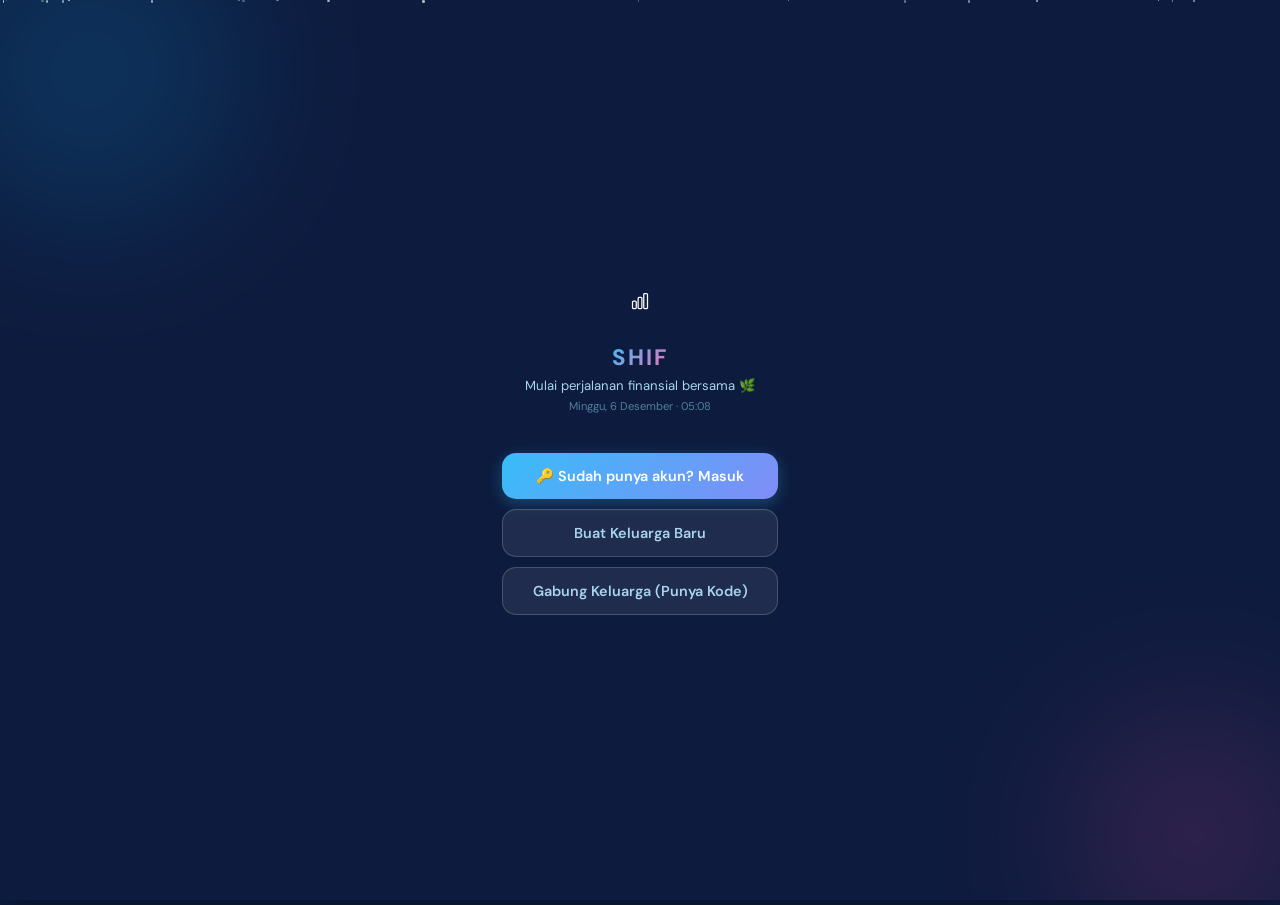
==== index.html @ 2ddfe243 "⚡ Update file via Deploy Tool [13/7 07:14]" ====
<!DOCTYPE html>
<html lang="id" data-theme="cosmic">
<head>
<meta charset="UTF-8">
<meta name="viewport" content="width=device-width, initial-scale=1.0, viewport-fit=cover, maximum-scale=1.0">
<meta name="mobile-web-app-capable" content="yes">
<meta name="apple-mobile-web-app-capable" content="yes">
<meta name="apple-mobile-web-app-status-bar-style" content="black-translucent">
<meta name="apple-mobile-web-app-title" content="SHIF">
<meta name="application-name" content="SHIF">
<title>SHIF</title>
<link rel="apple-touch-icon" href="./apple-touch-icon.png">
<link rel="icon" type="image/png" href="./apple-touch-icon.png">
<link rel="manifest" href="manifest.json">
<script>
  // Register Service Worker untuk offline support
  if ('serviceWorker' in navigator) {
    let swRefreshing = false;

    // Reload otomatis SEKALI saat SW baru ambil alih kontrol
    navigator.serviceWorker.addEventListener('controllerchange', () => {
      if (swRefreshing) return;
      swRefreshing = true;
      console.log('[SW] Controller berubah — reload halaman');
      window.location.reload();
    });

    window.addEventListener('load', () => {
      navigator.serviceWorker.register('./service-worker.js')
        .then(reg => {
          console.log('[SW] Registered:', reg.scope);

          // Cek update tiap kali app dibuka
          reg.update();

          // Cek update SW
          reg.addEventListener('updatefound', () => {
            const newSW = reg.installing;
            newSW.addEventListener('statechange', () => {
              if (newSW.state === 'installed' && navigator.serviceWorker.controller) {
                console.log('[SW] Update tersedia');
                newSW.postMessage({ type: 'SKIP_WAITING' });
              }
            });
          });
        })
        .catch(err => console.warn('[SW] Register gagal:', err));
    });
  }
</script>
<link href="https://fonts.googleapis.com/css2?family=Playfair+Display:wght@600;700&family=DM+Sans:wght@400;500;600;700;800&display=swap" rel="stylesheet">
<script src="https://cdn.jsdelivr.net/npm/chart.js@4.4.0/dist/chart.umd.min.js"></script>
<style>
/* ── NAVIGASI BULAN ── */
.bulan-nav {
  display: flex; align-items: center; gap: 8px;
  background: linear-gradient(135deg,rgba(56,189,248,0.08),rgba(244,114,182,0.06));
  border: 1px solid rgba(56,189,248,0.18);
  border-radius: 14px; padding: 10px 12px; margin-bottom: 14px;
}
.bulan-nav-btn {
  width: 34px; height: 34px; border-radius: 10px; flex-shrink: 0;
  background: rgba(56,189,248,0.1); border: 1px solid rgba(56,189,248,0.2);
  color: var(--ac); cursor: pointer; display: flex; align-items: center; justify-content: center;
  transition: all .15s;
}
.bulan-nav-btn:active { background: rgba(56,189,248,0.25); transform: scale(0.9); }
.bulan-nav-center { flex: 1; text-align: center; }
.bulan-nav-lbl { font-family: var(--ffd); font-size: 1rem; font-weight: 700; color: var(--tx); }
.bulan-nav-sub { font-size: 0.62rem; margin-top: 2px; }

/* ── INPUT MODAL — 2 KOLOM ── */
.inp-row-2 {
  display: grid; grid-template-columns: 1fr 1fr;
  gap: 10px; margin-bottom: 12px;
}
.inp-row-2 .inp-row { margin-bottom: 0; }

/* ── MODAL FOOTER 3 BTN ── */
.modal-ft-3 {
  display: flex; gap: 8px; padding: 12px 16px;
  border-top: 1px solid var(--bdr2);
  flex-shrink: 0; align-items: center;
  background: var(--bg2);
}
/* Scan btn — ukuran sejajar dengan Batal */
.btn-scan {
  height: 44px; padding: 0 12px; border-radius: 12px; flex-shrink: 0;
  background: rgba(167,139,250,0.12); border: 1px solid rgba(167,139,250,0.28);
  color: #a78bfa; font-size: 0.75rem; font-weight: 600; cursor: pointer;
  display: flex; align-items: center; gap: 5px; white-space: nowrap;
  transition: all .2s;
}
.btn-scan:active { background: rgba(167,139,250,0.22); transform: scale(0.97); }
.btn-scan:disabled { opacity: 0.45; cursor: not-allowed; }
/* Sejajarkan btn-cx dan btn-ok tingginya */
.modal-ft-3 .btn-cx,
.modal-ft-3 .btn-ok {
  height: 44px; display: flex; align-items: center; justify-content: center;
}

/* ── LABEL INPUT DENGAN IKON ── */
.inp-lbl {
  display: flex !important; align-items: center; gap: 5px;
  font-size: 0.68rem; font-weight: 700; color: var(--tx3);
  text-transform: uppercase; letter-spacing: 0.08em; margin-bottom: 6px;
}
.inp-lbl svg { flex-shrink: 0; opacity: 0.7; }

/* ── CUSTOM SELECT (csel) — pengganti <select> kategori/bank ── */
/* Elemen sudah punya class="inp csel-btn" di HTML, jadi background/warna/font/padding
   SENGAJA tidak di-override di sini — biar 100% ngikutin style .inp yang sama persis
   dipakai <select> Jenis & Metode. Cuma tambahin layout flex buat icon+label+chevron. */
.csel { position: relative; }
.csel-btn {
  width: 100%; display: flex; align-items: center; gap: 8px;
  text-align: left; cursor: pointer; font: inherit; color: inherit;
}
.csel-btn:active { opacity: 0.85; }
.csel-btn.disabled { opacity: 0.45; cursor: not-allowed; }
.csel-ico { display: inline-flex; width: 18px; height: 18px; flex-shrink: 0; color: var(--ac); }
.csel-ico svg { width: 100%; height: 100%; }
.csel-lbl { flex: 1; font: inherit; color: inherit; overflow: hidden; text-overflow: ellipsis; white-space: nowrap; }
.csel-chev { flex-shrink: 0; opacity: 0.5; }
.csel-dot { display: inline-block; width: 12px; height: 12px; border-radius: 50%; }

/* Backdrop di belakang popup, dim seluruh layar */
.csel-backdrop {
  display: none; position: fixed; inset: 0; z-index: 998;
  background: rgba(0,0,0,0.45); backdrop-filter: blur(2px);
}
.csel-backdrop.open { display: block; }

/* Panel sekarang jadi popup CENTER-OVERLAY (mirip native picker "Jenis") */
.csel-panel {
  display: none; position: fixed; left: 50%; top: 50%;
  transform: translate(-50%, -50%); z-index: 999;
  width: min(320px, 86vw); max-height: 60vh; overflow-y: auto;
  background: var(--bg2, #16213e);
  border: 1px solid var(--bdr2); border-radius: 16px; padding: 8px;
  box-shadow: 0 20px 50px rgba(0,0,0,0.45);
}
.csel-panel.open { display: block; }
.csel-opt {
  display: flex; align-items: center; justify-content: space-between; gap: 8px;
  padding: 11px 12px; border-radius: 10px;
  font-size: 0.9rem; color: var(--tx); cursor: pointer;
}
.csel-opt-left { display: flex; align-items: center; gap: 8px; min-width: 0; }
.csel-opt:active, .csel-opt.sel { background: rgba(56,189,248,0.12); }
.csel-opt-ico { display: inline-flex; width: 18px; height: 18px; flex-shrink: 0; color: var(--ac); }
.csel-opt-ico svg { width: 100%; height: 100%; }
.csel-opt-dot { display: inline-block; width: 12px; height: 12px; border-radius: 50%; flex-shrink: 0; }
.csel-opt-lbl { overflow: hidden; text-overflow: ellipsis; white-space: nowrap; }
.csel-opt-check { display: none; flex-shrink: 0; width: 18px; height: 18px; color: var(--ac); }
.csel-opt.sel .csel-opt-check { display: inline-flex; }
.csel-empty { padding: 12px; text-align: center; font-size: 0.78rem; color: var(--tx3); }

/* ── ICON PICKER (Settings > Kategori) ── */
#newKatIconPicker.open, #newKatIconPicker[style*="grid"] { display: grid !important; }
.kat-ico-opt:active { background: rgba(56,189,248,0.15) !important; }
</style>
<link rel="stylesheet" href="css/base.css">
<link rel="stylesheet" href="css/components.css">
<link rel="stylesheet" href="css/pin.css">
</head>
<body>
<div id="app">

<!-- BACKGROUND -->
<div id="cosmicBg"><div class="cb-grad"></div><div class="cb-blob1"></div><div class="cb-blob2"></div><div class="cb-blob3"></div><div id="particles"></div></div>
<div id="oceanBg"><div class="ocean-glow1"></div><div class="ocean-glow2"></div><div class="ocean-glow3"></div><div class="ocean-wave"></div><div class="ocean-wave2"></div><div id="oceanParticles"></div></div>

<!-- HEADER -->
<div class="hdr-safe">
<header class="hdr">
  <div class="hdr-left">
    <button class="hdr-menu-btn" onclick="openDrawer()"><span></span><span></span><span></span></button>
    <div class="brand-ico" id="brandIco" style="width:44px;height:44px;border-radius:13px;display:none"></div>
    <img class="brand-name-img" src="shif-wordmark-outlined.png" alt="SHIF" style="height:26px;width:auto;object-fit:contain">
  </div>
  <div class="hdr-right" style="display:flex;align-items:center;gap:6px">
    <div id="offlineBadge" style="display:none;font-size:0.55rem;font-weight:700;padding:2px 7px;border-radius:50px;background:rgba(251,191,36,0.2);color:#fbbf24;border:1px solid rgba(251,191,36,0.3)">● offline</div>
    
    <div class="hdr-clock">
      <div class="hdr-clock-time" id="hdrTime">--:--</div>
      <div class="hdr-clock-date" id="hdrDate">Memuat...</div>
    </div>
    <button class="hdr-pesan-btn" onclick="goPage('notif')" style="position:relative;background:none;border:none;padding:4px;cursor:pointer;display:flex;align-items:center;justify-content:center">
      <svg xmlns="http://www.w3.org/2000/svg" width="20" height="20" viewBox="0 0 24 24" fill="none" stroke="var(--tx2)" stroke-width="1.5" stroke-linecap="round" stroke-linejoin="round"><path d="M8.625 12a.375.375 0 1 1-.75 0 .375.375 0 0 1 .75 0Zm0 0H8.25m4.125 0a.375.375 0 1 1-.75 0 .375.375 0 0 1 .75 0Zm0 0H12m4.125 0a.375.375 0 1 1-.75 0 .375.375 0 0 1 .75 0Zm0 0h-.375M21 12c0 4.556-4.03 8.25-9 8.25a9.764 9.764 0 0 1-2.555-.337A5.972 5.972 0 0 1 5.41 20.97a5.969 5.969 0 0 1-.474-.065 4.48 4.48 0 0 0 .978-2.025c.09-.457-.133-.901-.467-1.226C3.93 16.178 3 14.189 3 12c0-4.556 4.03-8.25 9-8.25s9 3.694 9 8.25Z"/></svg>
      <span id="pesanBadge" style="display:none;position:absolute;top:2px;right:2px;width:8px;height:8px;border-radius:50%;background:var(--ac);border:1.5px solid var(--bg,#0a0e1a)"></span>
    </button>
  </div>
</header>
</div>

<!-- DRAWER -->
<div class="drawer-overlay" id="drawerOverlay" onclick="closeDrawer()"></div>
<div class="drawer" id="drawer">
  <div class="drawer-header">
    <img class="drawer-title-img" src="shif-wordmark-outlined.png" alt="SHIF" style="height:20px;width:auto;object-fit:contain">
    <button class="drawer-close" onclick="closeDrawer()">
      <svg xmlns="http://www.w3.org/2000/svg" width="14" height="14" viewBox="0 0 24 24" fill="none" stroke="var(--tx3)" stroke-width="1.5" stroke-linecap="round" stroke-linejoin="round"><path d="M6 18 18 6M6 6l12 12"/></svg>
    </button>
  </div>
  <div class="drawer-profile">
    <div class="drawer-avatar" id="drawerAvatar"></div>
    <div>
      <div class="drawer-username" id="drawerUsername">SHIF</div>
      <div class="drawer-subtitle" id="drawerSub">Sisa — hari</div>
    </div>
  </div>
  <!-- Household members mini -->
  <div class="drawer-members" id="drawerMembers"></div>
  <div class="drawer-period">
    <div class="drawer-period-lbl">
      <svg xmlns="http://www.w3.org/2000/svg" width="11" height="11" viewBox="0 0 24 24" fill="none" stroke="currentColor" stroke-width="1.5" stroke-linecap="round" stroke-linejoin="round" style="vertical-align:-1px;margin-right:3px"><path d="M6.75 3v2.25M17.25 3v2.25M3 18.75V7.5a2.25 2.25 0 0 1 2.25-2.25h13.5A2.25 2.25 0 0 1 21 7.5v11.25m-18 0A2.25 2.25 0 0 0 5.25 21h13.5A2.25 2.25 0 0 0 21 18.75m-18 0v-7.5A2.25 2.25 0 0 1 5.25 9h13.5A2.25 2.25 0 0 1 21 11.25v7.5"/></svg>
      Periode Aktif
    </div>
    <div class="drawer-period-val" id="drawerPeriodVal">Memuat...</div>
  </div>
  <div class="drawer-nav">
    <div class="drawer-section-lbl">Analisis</div>
    <div class="drawer-item" id="di-dompet" onclick="goPage('dompet');closeDrawer()">
      <div class="drawer-item-ico"><svg xmlns="http://www.w3.org/2000/svg" width="18" height="18" viewBox="0 0 24 24" fill="none" stroke="currentColor" stroke-width="1.5" stroke-linecap="round" stroke-linejoin="round"><path d="M21 12a2.25 2.25 0 0 0-2.25-2.25H15a3 3 0 1 1-6 0H5.25A2.25 2.25 0 0 0 3 12m18 0v6a2.25 2.25 0 0 1-2.25 2.25H5.25A2.25 2.25 0 0 1 3 18v-6m18 0V9M3 12V9m18 0a2.25 2.25 0 0 0-2.25-2.25H5.25A2.25 2.25 0 0 0 3 9m18 0V6a2.25 2.25 0 0 0-2.25-2.25H5.25A2.25 2.25 0 0 0 3 6v3"/></svg></div>
      <div class="drawer-item-info"><div class="drawer-item-name">Dompet</div><div class="drawer-item-sub">Kartu & saldo rekening</div></div>
    </div>
    <div class="drawer-item" id="di-rekap" onclick="goPage('rekap');closeDrawer()">
      <div class="drawer-item-ico"><svg xmlns="http://www.w3.org/2000/svg" width="18" height="18" viewBox="0 0 24 24" fill="none" stroke="currentColor" stroke-width="1.5" stroke-linecap="round" stroke-linejoin="round"><path d="M2.25 18 9 11.25l4.306 4.306a11.95 11.95 0 0 1 5.814-5.518l2.74-1.22m0 0-5.94-2.281m5.94 2.28-2.28 5.941"/></svg></div>
      <div class="drawer-item-info"><div class="drawer-item-name">Rekap Total</div><div class="drawer-item-sub">Ringkasan tahunan</div></div>
    </div>
    <div class="drawer-item" id="di-metode" onclick="goPage('metode');closeDrawer()">
      <div class="drawer-item-ico"><svg xmlns="http://www.w3.org/2000/svg" width="18" height="18" viewBox="0 0 24 24" fill="none" stroke="currentColor" stroke-width="1.5" stroke-linecap="round" stroke-linejoin="round"><path d="M2.25 8.25h19.5M2.25 9h19.5m-16.5 5.25h6m-6 2.25h3m-3.75 3h15a2.25 2.25 0 0 0 2.25-2.25V6.75A2.25 2.25 0 0 0 19.5 4.5h-15a2.25 2.25 0 0 0-2.25 2.25v10.5A2.25 2.25 0 0 0 4.5 19.5Z"/></svg></div>
      <div class="drawer-item-info"><div class="drawer-item-name">Metode Bayar</div><div class="drawer-item-sub">Analisis pembayaran</div></div>
    </div>
    <div class="drawer-item" id="di-kalender" onclick="goPage('kalender');closeDrawer()">
      <div class="drawer-item-ico"><svg xmlns="http://www.w3.org/2000/svg" width="18" height="18" viewBox="0 0 24 24" fill="none" stroke="currentColor" stroke-width="1.5" stroke-linecap="round" stroke-linejoin="round"><path d="M6.75 3v2.25M17.25 3v2.25M3 18.75V7.5a2.25 2.25 0 0 1 2.25-2.25h13.5A2.25 2.25 0 0 1 21 7.5v11.25m-18 0A2.25 2.25 0 0 0 5.25 21h13.5A2.25 2.25 0 0 0 21 18.75m-18 0v-7.5A2.25 2.25 0 0 1 5.25 9h13.5A2.25 2.25 0 0 1 21 11.25v7.5"/></svg></div>
      <div class="drawer-item-info"><div class="drawer-item-name">Kalender</div><div class="drawer-item-sub">Pengeluaran harian</div></div>
    </div>
    <div class="drawer-item" id="di-notif" onclick="goPage('notif');closeDrawer()">
      <div class="drawer-item-ico"><svg xmlns="http://www.w3.org/2000/svg" width="18" height="18" viewBox="0 0 24 24" fill="none" stroke="currentColor" stroke-width="1.5" stroke-linecap="round" stroke-linejoin="round"><path d="M14.857 17.082a23.848 23.848 0 0 0 5.454-1.31A8.967 8.967 0 0 1 18 9.75V9A6 6 0 0 0 6 9v.75a8.967 8.967 0 0 1-2.312 6.022c1.733.64 3.56 1.085 5.455 1.31m5.714 0a24.255 24.255 0 0 1-5.714 0m5.714 0a3 3 0 1 1-5.714 0"/></svg></div>
      <div class="drawer-item-info"><div class="drawer-item-name">Notifikasi</div><div class="drawer-item-sub">Alert & peringatan</div></div>
      <span class="drawer-badge" id="notifBadge" style="display:none">!</span>
    </div>

    <!-- Tema & Ganti Pengguna — di dalam drawer-nav, sticky di bawah scroll -->
    <div style="padding:10px 14px;display:flex;flex-direction:column;gap:6px;border-top:1px solid var(--bdr);margin-top:6px;position:sticky;bottom:0;background:var(--bg2)">
      <div class="drawer-theme-row">
        <span class="drawer-theme-lbl" id="drawerThemeLbl">
          <svg xmlns="http://www.w3.org/2000/svg" width="14" height="14" viewBox="0 0 24 24" fill="none" stroke="currentColor" stroke-width="1.5" stroke-linecap="round" stroke-linejoin="round" style="vertical-align:-2px;margin-right:4px"><path d="M4.098 19.902a3.75 3.75 0 0 0 5.304 0l6.401-6.402M6.75 21A3.75 3.75 0 0 1 3 17.25V4.125C3 3.504 3.504 3 4.125 3h5.25c.621 0 1.125.504 1.125 1.125v4.072M6.75 21a3.75 3.75 0 0 0 3.75-3.75V8.197M6.75 21h13.125c.621 0 1.125-.504 1.125-1.125v-5.25c0-.621-.504-1.125-1.125-1.125h-4.072M10.5 8.197l2.88-2.88c.438-.439 1.15-.439 1.59 0l3.712 3.713c.44.44.44 1.152 0 1.59l-2.879 2.88M6.75 17.25h.008v.008H6.75v-.008Z"/></svg>
          Tema: Cosmic
        </span>
        <button class="sett-toggle" id="drawerThemeToggle" onclick="toggleTheme()"></button>
      </div>
      <div class="drawer-invite-row" id="drawerInviteRow" style="display:none">
        <span class="drawer-invite-lbl">Kode undangan:</span>
        <span class="drawer-invite-code" id="drawerInviteCode">——</span>
      </div>
      <button class="drawer-logout-btn" onclick="pinLogout()" style="width:100%">
        <svg xmlns="http://www.w3.org/2000/svg" width="14" height="14" viewBox="0 0 24 24" fill="none" stroke="currentColor" stroke-width="1.5" stroke-linecap="round" stroke-linejoin="round" style="vertical-align:-2px;margin-right:4px"><path d="M15.75 9V5.25A2.25 2.25 0 0 0 13.5 3h-6a2.25 2.25 0 0 0-2.25 2.25v13.5A2.25 2.25 0 0 0 7.5 21h6a2.25 2.25 0 0 0 2.25-2.25V15M12 9l-3 3m0 0 3 3m-3-3h12.75"/></svg>
        Ganti Pengguna
      </button>
    </div>
  </div>
</div>

<main class="main">

<!-- DASHBOARD -->
<div id="pg-dashboard" class="page on">
  <div style="display:flex;align-items:center;justify-content:space-between;margin-bottom:10px;gap:6px">
    <div><div class="pg-title">Dashboard</div><div class="pg-sub">Keuangan Bersama</div></div>
    <div style="display:flex;align-items:center;gap:8px">
      <div id="dashPeriodLabel" style="font-family:var(--ffd);font-size:1rem;font-weight:700;color:#fff"></div>
      <button class="refresh-btn" onclick="doRefresh()"><svg xmlns="http://www.w3.org/2000/svg" width="16" height="16" viewBox="0 0 24 24" fill="none" stroke="var(--tx2)" stroke-width="1.5" stroke-linecap="round" stroke-linejoin="round"><path d="M16.023 9.348h4.992v-.001M2.985 19.644v-4.992m0 0h4.992m-4.993 0 3.181 3.183a8.25 8.25 0 0 0 13.803-3.7M4.031 9.865a8.25 8.25 0 0 1 13.803-3.7l3.181 3.182m0-4.991v4.99"/></svg></button>
    </div>
  </div>
  <!-- Navigasi Bulan -->
  <div class="bulan-nav">
    <button class="bulan-nav-btn" id="dashPrevBulan" onclick="prevBulan();setTimeout(refreshChartsOnly,800)">
      <svg xmlns="http://www.w3.org/2000/svg" width="16" height="16" viewBox="0 0 24 24" fill="none" stroke="currentColor" stroke-width="2" stroke-linecap="round" stroke-linejoin="round"><path d="m15 18-6-6 6-6"/></svg>
    </button>
    <div class="bulan-nav-center">
      <div class="bulan-nav-lbl" id="dashBulanLabel">Juni 2026</div>
      <div class="bulan-nav-sub">
        <span id="dashPeriodDays" style="color:var(--ac);font-weight:700">—</span>
        <span style="color:var(--tx3)"> · </span>
        <span id="periodeModeLabel" style="color:var(--tx3)">Otomatis</span>
      </div>
    </div>
    <button class="bulan-nav-btn" id="dashNextBulan" onclick="nextBulan();setTimeout(refreshChartsOnly,800)">
      <svg xmlns="http://www.w3.org/2000/svg" width="16" height="16" viewBox="0 0 24 24" fill="none" stroke="currentColor" stroke-width="2" stroke-linecap="round" stroke-linejoin="round"><path d="m9 18 6-6-6-6"/></svg>
    </button>
  </div>
  <div class="hero-kas tap-card" onclick="openKasDetail()" style="cursor:pointer">
    <div class="hk-lbl">Arus Kas — <span id="hk-periode-lbl">Memuat...</span></div>
    <div class="hk-val" id="d-kas">—</div>
    <div class="hk-period"><span class="hk-period-dot"></span><span id="hk-period-text">—</span></div>
    <div class="hk-pills">
      <div class="hk-pill g"><span id="d-masuk">—</span></div>
      <div class="hk-pill r"><span id="d-keluar">—</span></div>
    </div>
  </div>
  <!-- Stat cards -->
  <div class="stat-row3 stat-row4">
    <div class="stat3 tap-card" onclick="openAvgDetail()">
      <div class="stat3-glow" style="background:radial-gradient(circle,rgba(168,85,247,0.4),transparent)"></div>
      <div class="stat3-ico"><svg xmlns="http://www.w3.org/2000/svg" width="22" height="22" viewBox="0 0 24 24" fill="none" stroke="#c084fc" stroke-width="1.5" stroke-linecap="round" stroke-linejoin="round"><path d="M3 13.125C3 12.504 3.504 12 4.125 12h2.25c.621 0 1.125.504 1.125 1.125v6.75C7.5 20.496 6.996 21 6.375 21h-2.25A1.125 1.125 0 0 1 3 19.875v-6.75ZM9.75 8.625c0-.621.504-1.125 1.125-1.125h2.25c.621 0 1.125.504 1.125 1.125v11.25c0 .621-.504 1.125-1.125 1.125h-2.25a1.125 1.125 0 0 1-1.125-1.125V8.625ZM16.5 4.125c0-.621.504-1.125 1.125-1.125h2.25C20.496 3 21 3.504 21 4.125v15.75c0 .621-.504 1.125-1.125 1.125h-2.25a1.125 1.125 0 0 1-1.125-1.125V4.125Z"/></svg></div>
      <div class="stat3-val" id="d-avg" style="color:#c084fc">—</div><div class="stat3-lbl">Rata²/Hari</div>
    </div>
    <div class="stat3">
      <div class="stat3-glow" style="background:radial-gradient(circle,rgba(96,165,250,0.4),transparent)"></div>
      <div class="stat3-ico"><svg xmlns="http://www.w3.org/2000/svg" width="22" height="22" viewBox="0 0 24 24" fill="none" stroke="#60a5fa" stroke-width="1.5" stroke-linecap="round" stroke-linejoin="round"><path d="M6.75 3v2.25M17.25 3v2.25M3 18.75V7.5a2.25 2.25 0 0 1 2.25-2.25h13.5A2.25 2.25 0 0 1 21 7.5v11.25m-18 0A2.25 2.25 0 0 0 5.25 21h13.5A2.25 2.25 0 0 0 21 18.75m-18 0v-7.5A2.25 2.25 0 0 1 5.25 9h13.5A2.25 2.25 0 0 1 21 11.25v7.5"/></svg></div>
      <div class="stat3-val" id="d-active-days" style="color:#60a5fa">—</div><div class="stat3-lbl">Hari Aktif</div>
    </div>
    <div class="stat3">
      <div class="stat3-glow" style="background:radial-gradient(circle,rgba(52,211,153,0.4),transparent)"></div>
      <div class="stat3-ico"><svg xmlns="http://www.w3.org/2000/svg" width="22" height="22" viewBox="0 0 24 24" fill="none" stroke="#34d399" stroke-width="1.5" stroke-linecap="round" stroke-linejoin="round"><path d="M6.75 3v2.25M17.25 3v2.25M3 18.75V7.5a2.25 2.25 0 0 1 2.25-2.25h13.5A2.25 2.25 0 0 1 21 7.5v11.25m-18 0A2.25 2.25 0 0 0 5.25 21h13.5A2.25 2.25 0 0 0 21 18.75m-18 0v-7.5A2.25 2.25 0 0 1 5.25 9h13.5A2.25 2.25 0 0 1 21 11.25v7.5"/></svg></div>
      <div class="stat3-val" id="d-total-days-val" style="color:#34d399">—</div><div class="stat3-lbl">Total Hari</div>
    </div>
    <div class="stat3 tap-card" onclick="openAvgDetail()">
      <div class="stat3-glow" style="background:radial-gradient(circle,rgba(251,191,36,0.4),transparent)"></div>
      <div class="stat3-ico"><svg xmlns="http://www.w3.org/2000/svg" width="22" height="22" viewBox="0 0 24 24" fill="none" stroke="#fbbf24" stroke-width="1.5" stroke-linecap="round" stroke-linejoin="round"><path d="M12 6v6h4.5m4.5 0a9 9 0 1 1-18 0 9 9 0 0 1 18 0Z"/></svg></div>
      <div class="stat3-val" id="d-avg-budget" style="color:#fbbf24">—</div><div class="stat3-lbl">Rata² Budget</div>
    </div>
  </div>
  <!-- Komposisi & Pengeluaran Harian (swipe carousel) -->
  <div class="chart-carousel-hd">
    <span id="chartCarouselLbl">Komposisi Pengeluaran</span>
    <div class="chart-carousel-dots" id="chartCarouselDots">
      <span class="ccd on" data-i="0"></span><span class="ccd" data-i="1"></span><span class="ccd" data-i="2"></span><span class="ccd" data-i="3"></span>
    </div>
  </div>
  <div class="chart-carousel" id="chartCarousel">
    <div class="chart-slide">
      <div class="chart-card" id="chartKatWrap"><canvas id="chartKat" height="200"></canvas></div>
      <div id="chartLegend" class="chart-legend"></div>
    </div>
    <div class="chart-slide">
      <div class="chart-card" id="chartHarianWrap"><canvas id="chartHarian" height="140"></canvas></div>
    </div>
    <div class="chart-slide">
      <div class="chart-card" id="chartTrenWrap"><canvas id="chartTren" height="200"></canvas></div>
    </div>
    <div class="chart-slide">
      <div class="chart-card" id="chartUserWrap"><canvas id="chartUser" height="140"></canvas></div>
    </div>
  </div>
  <!-- Budget Monitor -->
  <div id="budgetList" style="display:none"></div>
  <div class="sec-lbl" id="bmonSecLbl" style="display:none">Budget Monitor</div>
  <div id="budgetMonitor" style="display:none"></div>
</div>

<!-- DATA -->
<div id="pg-data" class="page">
  <div class="pg-hd">
    <div><div class="pg-title">Transaksi</div><div class="pg-sub">Riwayat keuangan bersama</div></div>
    <div style="display:flex;gap:6px;align-items:center">
      <button onclick="openExportModal()" style="height:34px;padding:0 12px;border-radius:10px;background:rgba(56,189,248,0.12);border:1px solid rgba(56,189,248,0.25);color:var(--ac);font-size:0.72rem;font-weight:700;cursor:pointer;display:flex;align-items:center;gap:5px;font-family:var(--ffb)">
        <svg xmlns="http://www.w3.org/2000/svg" width="13" height="13" viewBox="0 0 24 24" fill="none" stroke="currentColor" stroke-width="2" stroke-linecap="round" stroke-linejoin="round"><path d="M3 16.5v2.25A2.25 2.25 0 005.25 21h13.5A2.25 2.25 0 0021 18.75V16.5M16.5 12 12 16.5m0 0L7.5 12m4.5 4.5V3"/></svg>
        Export
      </button>
      <button class="refresh-btn" onclick="loadData()"><svg xmlns="http://www.w3.org/2000/svg" width="16" height="16" viewBox="0 0 24 24" fill="none" stroke="var(--tx2)" stroke-width="1.5" stroke-linecap="round" stroke-linejoin="round"><path d="M16.023 9.348h4.992v-.001M2.985 19.644v-4.992m0 0h4.992m-4.993 0 3.181 3.183a8.25 8.25 0 0 0 13.803-3.7M4.031 9.865a8.25 8.25 0 0 1 13.803-3.7l3.181 3.182m0-4.991v4.99"/></svg></button>
    </div>
  </div>
  <!-- Filter siapa -->
  <div class="filter-who" id="filterWho">
    <button class="fw-btn on" data-who="all" onclick="filterByWho('all')">Semua</button>
    <button class="fw-btn" data-who="" id="fw-btn-1" onclick="filterByWho(this.dataset.who)">—</button>
    <button class="fw-btn" data-who="" id="fw-btn-2" onclick="filterByWho(this.dataset.who)">—</button>
  </div>
  <div id="dataFilter" style="margin-bottom:10px">
    <select id="filterBulan" class="sel-sm" onchange="loadData()">
      <option value="">Semua Bulan</option>
    </select>
    <select id="filterJenis" class="sel-sm" onchange="loadData()">
      <option value="">Semua Jenis</option>
      <option value="Pemasukan">Pemasukan</option>
      <option value="Pengeluaran">Pengeluaran</option>
    </select>
  </div>
  <!-- Search filter -->
  <div style="margin-bottom:10px;position:relative">
    <svg xmlns="http://www.w3.org/2000/svg" width="15" height="15" viewBox="0 0 24 24" fill="none" stroke="var(--ac)" stroke-width="2" stroke-linecap="round" stroke-linejoin="round" style="position:absolute;left:12px;top:50%;transform:translateY(-50%);pointer-events:none;opacity:0.75"><path d="m21 21-6-6m2-5a7 7 0 1 1-14 0 7 7 0 0 1 14 0Z"/></svg>
    <input type="text" id="dataSearch" class="inp" placeholder="Cari kategori, keterangan, nominal..." style="padding-left:36px;font-size:0.84rem;font-weight:500" oninput="renderFilteredData()">
  </div>
  <div id="dataList"></div>
</div>

<!-- DOMPET -->
<div id="pg-dompet" class="page">
  <div class="pg-hd">
    <div><div class="pg-title">Dompet</div><div class="pg-sub">Kartu & rekening bersama</div></div>
    <button class="refresh-btn" onclick="loadDompet()"><svg xmlns="http://www.w3.org/2000/svg" width="16" height="16" viewBox="0 0 24 24" fill="none" stroke="var(--tx2)" stroke-width="1.5" stroke-linecap="round" stroke-linejoin="round"><path d="M16.023 9.348h4.992v-.001M2.985 19.644v-4.992m0 0h4.992m-4.993 0 3.181 3.183a8.25 8.25 0 0 0 13.803-3.7M4.031 9.865a8.25 8.25 0 0 1 13.803-3.7l3.181 3.182m0-4.991v4.99"/></svg></button>
  </div>
  <div id="dompetContent"><div class="ldrow"><div class="spin"></div>Memuat...</div></div>
</div>

<!-- REKAP -->
<div id="pg-rekap" class="page">
  <div class="pg-hd">
    <div><div class="pg-title">Rekap Total</div><div class="pg-sub">Ringkasan tahunan</div></div>
    <button class="refresh-btn" onclick="loadRekap()"><svg xmlns="http://www.w3.org/2000/svg" width="16" height="16" viewBox="0 0 24 24" fill="none" stroke="var(--tx2)" stroke-width="1.5" stroke-linecap="round" stroke-linejoin="round"><path d="M16.023 9.348h4.992v-.001M2.985 19.644v-4.992m0 0h4.992m-4.993 0 3.181 3.183a8.25 8.25 0 0 0 13.803-3.7M4.031 9.865a8.25 8.25 0 0 1 13.803-3.7l3.181 3.182m0-4.991v4.99"/></svg></button>
  </div>
  <div id="rekapContent"><div class="ldrow"><div class="spin"></div>Memuat...</div></div>
</div>

<!-- METODE -->
<div id="pg-metode" class="page">
  <div class="pg-hd">
    <div><div class="pg-title">Metode Bayar</div><div class="pg-sub">Analisis pembayaran</div></div>
    <button class="refresh-btn" onclick="loadMetode()"><svg xmlns="http://www.w3.org/2000/svg" width="16" height="16" viewBox="0 0 24 24" fill="none" stroke="var(--tx2)" stroke-width="1.5" stroke-linecap="round" stroke-linejoin="round"><path d="M16.023 9.348h4.992v-.001M2.985 19.644v-4.992m0 0h4.992m-4.993 0 3.181 3.183a8.25 8.25 0 0 0 13.803-3.7M4.031 9.865a8.25 8.25 0 0 1 13.803-3.7l3.181 3.182m0-4.991v4.99"/></svg></button>
  </div>
  <div id="metodeContent"><div class="ldrow"><div class="spin"></div>Memuat...</div></div>
</div>

<!-- KALENDER -->
<div id="pg-kalender" class="page">
  <div class="pg-hd">
    <div><div class="pg-title">Kalender</div><div class="pg-sub">Pengeluaran harian</div></div>
    <button class="refresh-btn" onclick="renderKalender()"><svg xmlns="http://www.w3.org/2000/svg" width="16" height="16" viewBox="0 0 24 24" fill="none" stroke="var(--tx2)" stroke-width="1.5" stroke-linecap="round" stroke-linejoin="round"><path d="M16.023 9.348h4.992v-.001M2.985 19.644v-4.992m0 0h4.992m-4.993 0 3.181 3.183a8.25 8.25 0 0 0 13.803-3.7M4.031 9.865a8.25 8.25 0 0 1 13.803-3.7l3.181 3.182m0-4.991v4.99"/></svg></button>
  </div>
  <div class="kal-nav">
    <button class="kal-nav-btn" onclick="changeKalMonth(-1)">‹</button>
    <div class="kal-nav-lbl" id="kalNavLbl">—</div>
    <button class="kal-nav-btn" onclick="changeKalMonth(1)">›</button>
  </div>
  <div id="kalGrid"></div>
  <div class="sec-lbl" style="margin-top:16px">Sisa Hari Periode</div>
  <div class="sisa-row">
    <div class="sisa-card"><div class="sisa-val" id="sisaTotal">—</div><div class="sisa-lbl">Total</div></div>
    <div class="sisa-card"><div class="sisa-val" id="sisaWeekday">—</div><div class="sisa-lbl">Weekday</div></div>
    <div class="sisa-card"><div class="sisa-val" id="sisaWeekend">—</div><div class="sisa-lbl">Weekend</div></div>
  </div>
  <div class="sec-lbl">Pengeluaran Harian</div>
  <div class="chart-card"><canvas id="chartKal" height="160"></canvas></div>
</div>

<!-- NOTIF -->
<div id="pg-notif" class="page">
  <div class="pg-hd"><div><div class="pg-title">Notifikasi</div><div class="pg-sub">Alert & Peringatan</div></div><div style="display:flex;gap:6px"><button class="refresh-btn" onclick="openTambahPesan()"><svg xmlns="http://www.w3.org/2000/svg" width="16" height="16" viewBox="0 0 24 24" fill="none" stroke="var(--tx2)" stroke-width="1.5" stroke-linecap="round" stroke-linejoin="round"><path d="M12 4.5v15m7.5-7.5h-15"/></svg></button><button class="refresh-btn" onclick="refreshNotifPage(this)"><svg xmlns="http://www.w3.org/2000/svg" width="16" height="16" viewBox="0 0 24 24" fill="none" stroke="var(--tx2)" stroke-width="1.5" stroke-linecap="round" stroke-linejoin="round"><path d="M16.023 9.348h4.992v-.001M2.985 19.644v-4.992m0 0h4.992m-4.993 0 3.181 3.183a8.25 8.25 0 0 0 13.803-3.7M4.031 9.865a8.25 8.25 0 0 1 13.803-3.7l3.181 3.182m0-4.991v4.99"/></svg></button></div></div>
  <div id="notifList"><div class="ldrow"><div class="spin"></div>Memuat...</div></div>
</div>

<!-- PENGATURAN -->
<div id="pg-settings" class="page">
  <div class="pg-hd"><div><div class="pg-title">Pengaturan</div><div class="pg-sub">Konfigurasi App</div></div></div>
  <div class="sec-lbl">Profil</div>
  <div class="sett-group">
    <div class="sett-profile" style="position:relative">
      <div id="settUserLogin" style="position:absolute;top:14px;right:14px"></div>
      <div class="sett-avatar" id="settAvatar" style="width:64px;height:64px;border-radius:50%;margin:0 auto 8px;overflow:hidden;display:flex;align-items:center;justify-content:center;border:3px solid var(--bdr2);box-sizing:border-box"></div>
      <div class="sett-username" id="settUsername">SHIF</div>
    </div>
    <!-- Household info -->
    <div class="sett-item" onclick="showHouseholdInfo()">
      <div class="sett-ico" style="background:rgba(56,189,248,0.2)"><svg xmlns="http://www.w3.org/2000/svg" width="18" height="18" viewBox="0 0 24 24" fill="none" stroke="#38bdf8" stroke-width="1.5" stroke-linecap="round" stroke-linejoin="round"><path d="M15 19.128a9.38 9.38 0 0 0 2.625.372 9.337 9.337 0 0 0 4.121-.952 4.125 4.125 0 0 0-7.533-2.493M15 19.128v-.003c0-1.113-.285-2.16-.786-3.07M15 19.128v.106A12.318 12.318 0 0 1 8.624 21c-2.331 0-4.512-.645-6.374-1.766l-.001-.109a6.375 6.375 0 0 1 11.964-3.07M12 6.375a3.375 3.375 0 1 1-6.75 0 3.375 3.375 0 0 1 6.75 0Zm8.25 2.25a2.625 2.625 0 1 1-5.25 0 2.625 2.625 0 0 1 5.25 0Z"/></svg></div>
      <div class="sett-info"><div class="sett-lbl">Info Keluarga</div><div class="sett-sub">Anggota & kode undangan</div></div>
      <div class="sett-arr">›</div>
    </div>
  </div>
  <div class="sec-lbl">Target & Anggaran</div>
  <div class="sett-group">
    <div class="sett-item" onclick="openSettModal('anggaran')"><div class="sett-ico" style="background:rgba(251,191,36,0.2)"><svg xmlns="http://www.w3.org/2000/svg" width="18" height="18" viewBox="0 0 24 24" fill="none" stroke="#fbbf24" stroke-width="1.5" stroke-linecap="round" stroke-linejoin="round"><path d="M21 12a2.25 2.25 0 0 0-2.25-2.25H15a3 3 0 1 1-6 0H5.25A2.25 2.25 0 0 0 3 12m18 0v6a2.25 2.25 0 0 1-2.25 2.25H5.25A2.25 2.25 0 0 1 3 18v-6m18 0V9M3 12V9m18-3a2.25 2.25 0 0 0-2.25-2.25H5.25A2.25 2.25 0 0 0 3 6m18 0v3M3 6v3"/></svg></div><div class="sett-info"><div class="sett-lbl">Anggaran per Kategori</div><div class="sett-sub">Atur batas pengeluaran bulanan</div></div><div class="sett-arr">›</div></div>
    <div class="sett-item" onclick="openSettModal('kategori')"><div class="sett-ico" style="background:rgba(96,165,250,0.2)"><svg xmlns="http://www.w3.org/2000/svg" width="18" height="18" viewBox="0 0 24 24" fill="none" stroke="#60a5fa" stroke-width="1.5" stroke-linecap="round" stroke-linejoin="round"><path d="M9.568 3H5.25A2.25 2.25 0 0 0 3 5.25v4.318c0 .597.237 1.17.659 1.591l9.581 9.581c.699.699 1.78.872 2.607.33a18.095 18.095 0 0 0 5.223-5.223c.542-.827.369-1.908-.33-2.607L11.16 3.66A2.25 2.25 0 0 0 9.568 3ZM6 6h.008v.008H6V6Z"/></svg></div><div class="sett-info"><div class="sett-lbl">Kelola Kategori</div><div class="sett-sub">Lihat daftar kategori</div></div><div class="sett-arr">›</div></div>
    <div class="sett-item" onclick="openSettModal('rekening')"><div class="sett-ico" style="background:rgba(168,85,247,0.2)"><svg xmlns="http://www.w3.org/2000/svg" width="18" height="18" viewBox="0 0 24 24" fill="none" stroke="#c084fc" stroke-width="1.5" stroke-linecap="round" stroke-linejoin="round"><path d="M12 21v-8.25M15.75 21v-8.25M8.25 21v-8.25M3 9l9-6 9 6m-1.5 12V10.332A48.36 48.36 0 0 0 12 9.75c-2.551 0-5.056.2-7.5.582V21M3 21h18M12 6.75h.008v.008H12V6.75Z"/></svg></div><div class="sett-info"><div class="sett-lbl">Kelola Rekening</div><div class="sett-sub">Lihat daftar rekening</div></div><div class="sett-arr">›</div></div>
    <div class="sett-item" onclick="openSettModal('periode')"><div class="sett-ico" style="background:rgba(52,211,153,0.2)"><svg xmlns="http://www.w3.org/2000/svg" width="18" height="18" viewBox="0 0 24 24" fill="none" stroke="#34d399" stroke-width="1.5" stroke-linecap="round" stroke-linejoin="round"><path d="M6.75 3v2.25M17.25 3v2.25M3 18.75V7.5a2.25 2.25 0 0 1 2.25-2.25h13.5A2.25 2.25 0 0 1 21 7.5v11.25m-18 0A2.25 2.25 0 0 0 5.25 21h13.5A2.25 2.25 0 0 0 21 18.75m-18 0v-7.5A2.25 2.25 0 0 1 5.25 9h13.5A2.25 2.25 0 0 1 21 11.25v7.5"/></svg></div><div class="sett-info"><div class="sett-lbl">Setting Periode</div><div class="sett-sub">Atur tanggal periode manual</div></div><div class="sett-arr">›</div></div>
  </div>
  <div class="sec-lbl">Tampilan & Notifikasi</div>
  <div class="sett-group">
    <div class="sett-item" style="border-bottom:none;padding-bottom:4px"><div class="sett-ico" style="background:rgba(96,165,250,0.2)"><svg xmlns="http://www.w3.org/2000/svg" width="18" height="18" viewBox="0 0 24 24" fill="none" stroke="#60a5fa" stroke-width="1.5" stroke-linecap="round" stroke-linejoin="round"><path d="M12 3v2.25m6.364.386-1.591 1.591M21 12h-2.25m-.386 6.364-1.591-1.591M12 18.75V21m-4.773-4.227-1.591 1.591M5.25 12H3m4.227-4.773L5.636 5.636M15.75 12a3.75 3.75 0 1 1-7.5 0 3.75 3.75 0 0 1 7.5 0Z"/></svg></div><div class="sett-info"><div class="sett-lbl">Ikon Layar Utama</div><div class="sett-sub">Pilih dulu sebelum tap "Tambah ke Layar Utama"</div></div></div>
    <div class="sett-item" style="padding-top:6px">
      <div style="display:flex;gap:8px;width:100%">
        <button class="toggle-view-btn on" id="homeIconLightBtn" onclick="setHomeScreenIcon('light')" style="flex:1;padding:8px"><svg xmlns="http://www.w3.org/2000/svg" width="14" height="14" viewBox="0 0 24 24" fill="none" stroke="currentColor" stroke-width="1.5" stroke-linecap="round" stroke-linejoin="round"><path d="M12 3v2.25m6.364.386-1.591 1.591M21 12h-2.25m-.386 6.364-1.591-1.591M12 18.75V21m-4.773-4.227-1.591 1.591M5.25 12H3m4.227-4.773L5.636 5.636M15.75 12a3.75 3.75 0 1 1-7.5 0 3.75 3.75 0 0 1 7.5 0Z"/></svg> Terang</button>
        <button class="toggle-view-btn" id="homeIconDarkBtn" onclick="setHomeScreenIcon('dark')" style="flex:1;padding:8px"><svg xmlns="http://www.w3.org/2000/svg" width="14" height="14" viewBox="0 0 24 24" fill="none" stroke="currentColor" stroke-width="1.5" stroke-linecap="round" stroke-linejoin="round"><path d="M21.752 15.002A9.72 9.72 0 0 1 18 15.75c-5.385 0-9.75-4.365-9.75-9.75 0-1.33.266-2.597.748-3.752A9.753 9.753 0 0 0 3 11.25C3 16.635 7.365 21 12.75 21a9.753 9.753 0 0 0 9.002-5.998Z"/></svg> Gelap</button>
      </div>
    </div>
    <div class="sett-item"><div class="sett-ico" style="background:rgba(168,85,247,0.2)"><svg xmlns="http://www.w3.org/2000/svg" width="18" height="18" viewBox="0 0 24 24" fill="none" stroke="#c084fc" stroke-width="1.5" stroke-linecap="round" stroke-linejoin="round"><path d="M4.098 19.902a3.75 3.75 0 0 0 5.304 0l6.401-6.402M6.75 21A3.75 3.75 0 0 1 3 17.25V4.125C3 3.504 3.504 3 4.125 3h5.25c.621 0 1.125.504 1.125 1.125v4.072M6.75 21a3.75 3.75 0 0 0 3.75-3.75V8.197M6.75 21h13.125c.621 0 1.125-.504 1.125-1.125v-5.25c0-.621-.504-1.125-1.125-1.125h-4.072M10.5 8.197l2.88-2.88c.438-.439 1.15-.439 1.59 0l3.712 3.713c.44.44.44 1.152 0 1.59l-2.879 2.88M6.75 17.25h.008v.008H6.75v-.008Z"/></svg></div><div class="sett-info"><div class="sett-lbl">Tema</div><div class="sett-sub" id="themeLabel">Cosmic</div></div><button class="sett-toggle" id="themeToggle" onclick="toggleTheme()"></button></div>
    <div class="sett-item"><div class="sett-ico" style="background:rgba(248,113,113,0.2)"><svg xmlns="http://www.w3.org/2000/svg" width="18" height="18" viewBox="0 0 24 24" fill="none" stroke="var(--red)" stroke-width="1.5" stroke-linecap="round" stroke-linejoin="round"><path d="M14.857 17.082a23.848 23.848 0 0 0 5.454-1.31A8.967 8.967 0 0 1 18 9.75V9A6 6 0 0 0 6 9v.75a8.967 8.967 0 0 1-2.312 6.022c1.733.64 3.56 1.085 5.455 1.31m5.714 0a24.255 24.255 0 0 1-5.714 0m5.714 0a3 3 0 1 1-5.714 0"/></svg></div><div class="sett-info"><div class="sett-lbl">Alert Budget</div><div class="sett-sub">Notif saat budget melebihi batas</div></div><button class="sett-toggle on" id="notifToggle" onclick="toggleNotif()"></button></div>
    <div class="sett-item" onclick="openSettModal('alertpct')"><div class="sett-ico" style="background:rgba(251,191,36,0.2)"><svg xmlns="http://www.w3.org/2000/svg" width="18" height="18" viewBox="0 0 24 24" fill="none" stroke="#fbbf24" stroke-width="1.5" stroke-linecap="round" stroke-linejoin="round"><path d="M12 9v3.75m-9.303 3.376c-.866 1.5.217 3.374 1.948 3.374h14.71c1.73 0 2.813-1.874 1.948-3.374L13.949 3.378c-.866-1.5-3.032-1.5-3.898 0L2.697 16.126ZM12 15.75h.007v.008H12v-.008Z"/></svg></div><div class="sett-info"><div class="sett-lbl">Batas Peringatan</div><div class="sett-sub" id="alertPctLabel">80% dari anggaran</div></div><div class="sett-arr">›</div></div>
  </div>
  <div class="sec-lbl">Akun</div>
  <div class="sett-group">
    <div class="sett-item" onclick="openSettModal('katrata')"><div class="sett-ico" style="background:rgba(251,191,36,0.2)"><svg xmlns="http://www.w3.org/2000/svg" width="18" height="18" viewBox="0 0 24 24" fill="none" stroke="#fbbf24" stroke-width="1.5" stroke-linecap="round" stroke-linejoin="round"><path d="M3 13.125C3 12.504 3.504 12 4.125 12h2.25c.621 0 1.125.504 1.125 1.125v6.75C7.5 20.496 6.996 21 6.375 21h-2.25A1.125 1.125 0 0 1 3 19.875v-6.75ZM9.75 8.625c0-.621.504-1.125 1.125-1.125h2.25c.621 0 1.125.504 1.125 1.125v11.25c0 .621-.504 1.125-1.125 1.125h-2.25a1.125 1.125 0 0 1-1.125-1.125V8.625ZM16.5 4.125c0-.621.504-1.125 1.125-1.125h2.25C20.496 3 21 3.504 21 4.125v15.75c0 .621-.504 1.125-1.125 1.125h-2.25a1.125 1.125 0 0 1-1.125-1.125V4.125Z"/></svg></div><div class="sett-info"><div class="sett-lbl">Kategori Rata-rata</div><div class="sett-sub" id="katRataLabel">Pilih kategori yang dihitung</div></div><div class="sett-arr">›</div></div>
    <div class="sett-item" onclick="pinLogout()"><div class="sett-ico" style="background:rgba(248,113,113,0.2)"><svg xmlns="http://www.w3.org/2000/svg" width="18" height="18" viewBox="0 0 24 24" fill="none" stroke="var(--red)" stroke-width="1.5" stroke-linecap="round" stroke-linejoin="round"><path d="M15.75 9V5.25A2.25 2.25 0 0 0 13.5 3h-6a2.25 2.25 0 0 0-2.25 2.25v13.5A2.25 2.25 0 0 0 7.5 21h6a2.25 2.25 0 0 0 2.25-2.25V15M12 9l-3 3m0 0 3 3m-3-3h12.75"/></svg></div><div class="sett-info"><div class="sett-lbl" style="color:var(--red)">Ganti Pengguna</div><div class="sett-sub">Keluar dari sesi ini</div></div></div>
  </div>
</div>

<!-- TABUNGAN PAGE -->
<div id="pg-tabungan" class="page">
  <div class="pg-hd"><div><div class="pg-title">Tabungan</div><div class="pg-sub">Target & simpanan bersama</div></div></div>
  <div id="tabContent"><div class="ldrow"><div class="spin"></div>Memuat...</div></div>
</div>

</main>
<nav class="bnav">
  <button class="bnav-btn on" id="nb-dashboard" onclick="goPage('dashboard')">
    <svg xmlns="http://www.w3.org/2000/svg" width="22" height="22" viewBox="0 0 24 24" fill="none" stroke="currentColor" stroke-width="1.5" stroke-linecap="round" stroke-linejoin="round"><path d="M2.25 12l8.954-8.955c.44-.439 1.152-.439 1.591 0L21.75 12M4.5 9.75v10.125c0 .621.504 1.125 1.125 1.125H9.75v-4.875c0-.621.504-1.125 1.125-1.125h2.25c.621 0 1.125.504 1.125 1.125V21h4.125c.621 0 1.125-.504 1.125-1.125V9.75M8.25 21h8.25"/></svg>
    <span>Home</span>
  </button>
  <button class="bnav-btn" id="nb-data" onclick="goPage('data')">
    <svg xmlns="http://www.w3.org/2000/svg" width="22" height="22" viewBox="0 0 24 24" fill="none" stroke="currentColor" stroke-width="1.5" stroke-linecap="round" stroke-linejoin="round"><path d="M3.75 12h16.5m-16.5 3.75h16.5M3.75 19.5h16.5M5.625 4.5h12.75a1.875 1.875 0 0 1 0 3.75H5.625a1.875 1.875 0 0 1 0-3.75Z"/></svg>
    <span>Data</span>
  </button>
  <!-- FAB tambah transaksi -->
  <div class="bnav-fab-wrap">
    <button class="bnav-fab" onclick="openInputModal()">
      <svg xmlns="http://www.w3.org/2000/svg" width="26" height="26" viewBox="0 0 24 24" fill="none" stroke="currentColor" stroke-width="2.5" stroke-linecap="round" stroke-linejoin="round"><path d="M12 4.5v15m7.5-7.5h-15"/></svg>
    </button>
  </div>
  <button class="bnav-btn" id="nb-tabungan" onclick="goPage('tabungan')">
    <svg xmlns="http://www.w3.org/2000/svg" width="22" height="22" viewBox="0 0 24 24" fill="none" stroke="currentColor" stroke-width="1.5" stroke-linecap="round" stroke-linejoin="round"><path d="M20.25 14.15v4.25c0 1.094-.787 2.036-1.872 2.18-2.087.277-4.216.42-6.378.42s-4.291-.143-6.378-.42c-1.085-.144-1.872-1.086-1.872-2.18v-4.25m16.5 0a2.18 2.18 0 0 0 .75-1.661V8.706c0-1.081-.768-2.015-1.837-2.175a48.114 48.114 0 0 0-3.413-.387m4.5 8.006c-.194.165-.42.295-.673.38A23.978 23.978 0 0 1 12 15.75c-2.648 0-5.195-.429-7.577-1.22a2.016 2.016 0 0 1-.673-.38m0 0A2.18 2.18 0 0 1 3 12.489V8.706c0-1.081.768-2.015 1.837-2.175a48.111 48.111 0 0 1 3.413-.387m7.5 0V5.25A2.25 2.25 0 0 0 13.5 3h-3a2.25 2.25 0 0 0-2.25 2.25v.894m7.5 0a48.667 48.667 0 0 0-7.5 0M12 12.75h.008v.008H12v-.008Z"/></svg>
    <span>Tabungan</span>
  </button>
  <button class="bnav-btn" id="nb-settings" onclick="goPage('settings')">
    <svg xmlns="http://www.w3.org/2000/svg" width="22" height="22" viewBox="0 0 24 24" fill="none" stroke="currentColor" stroke-width="1.5" stroke-linecap="round" stroke-linejoin="round"><path d="M9.594 3.94c.09-.542.56-.94 1.11-.94h2.593c.55 0 1.02.398 1.11.94l.213 1.281c.063.374.313.686.645.87.074.04.147.083.22.127.325.196.72.257 1.075.124l1.217-.456a1.125 1.125 0 0 1 1.37.49l1.296 2.247a1.125 1.125 0 0 1-.26 1.431l-1.003.827c-.293.241-.438.613-.43.992a7.723 7.723 0 0 1 0 .255c-.008.378.137.75.43.991l1.004.827c.424.35.534.955.26 1.43l-1.298 2.247a1.125 1.125 0 0 1-1.369.491l-1.217-.456c-.355-.133-.75-.072-1.076.124a6.47 6.47 0 0 1-.22.128c-.331.183-.581.495-.644.869l-.213 1.281c-.09.543-.56.94-1.11.94h-2.594c-.55 0-1.019-.398-1.11-.94l-.213-1.281c-.062-.374-.312-.686-.644-.87a6.52 6.52 0 0 1-.22-.127c-.325-.196-.72-.257-1.076-.124l-1.217.456a1.125 1.125 0 0 1-1.369-.49l-1.297-2.247a1.125 1.125 0 0 1 .26-1.431l1.004-.827c.292-.24.437-.613.43-.991a6.932 6.932 0 0 1 0-.255c.007-.38-.138-.751-.43-.992l-1.004-.827a1.125 1.125 0 0 1-.26-1.43l1.297-2.247a1.125 1.125 0 0 1 1.37-.491l1.216.456c.356.133.751.072 1.076-.124.072-.044.146-.086.22-.128.332-.183.582-.495.644-.869l.214-1.28Z"/><path d="M15 12a3 3 0 1 1-6 0 3 3 0 0 1 6 0Z"/></svg>
    <span>Sett</span>
  </button>
</nav>

<!-- INPUT MODAL -->
<div class="ov" id="ovInput" onclick="if(event.target===this)closeInputModal()">
  <div class="modal modal-input">
    <div class="modal-hd">
      <h3>
        <svg xmlns="http://www.w3.org/2000/svg" width="18" height="18" viewBox="0 0 24 24" fill="none" stroke="var(--ac)" stroke-width="1.5" stroke-linecap="round" stroke-linejoin="round"><path d="M12 9v6m3-3H9m12 0a9 9 0 1 1-18 0 9 9 0 0 1 18 0Z"/></svg>
        Input Transaksi
      </h3>
      <button class="modal-x" onclick="closeInputModal()"><svg xmlns="http://www.w3.org/2000/svg" width="14" height="14" viewBox="0 0 24 24" fill="none" stroke="var(--tx3)" stroke-width="1.5" stroke-linecap="round" stroke-linejoin="round"><path d="M6 18 18 6M6 6l12 12"/></svg></button>
    </div>
    <div class="modal-bd">
      <div class="input-rec-by" id="inputRecBy"></div>
      <!-- Shortcut: Tabungan / Piutang / Hutang -->
      <div style="display:flex;gap:6px;margin-bottom:14px">
        <button type="button" class="btn-sm-sec" style="flex:1;padding:8px 4px;font-size:0.72rem;display:flex;align-items:center;justify-content:center;gap:5px" onclick="quickAddTabungan()"><svg xmlns="http://www.w3.org/2000/svg" width="14" height="14" viewBox="0 0 24 24" fill="none" stroke="currentColor" stroke-width="1.5" stroke-linecap="round" stroke-linejoin="round"><path d="M12 21v-8.25M15.75 21v-8.25M8.25 21v-8.25M3 9l9-6 9 6m-1.5 12V10.332A48.36 48.36 0 0 0 12 9.75c-2.551 0-5.056.2-7.5.582V21M3 21h18M12 6.75h.008v.008H12V6.75Z"/></svg> Tabungan</button>
        <button type="button" class="btn-sm-sec" style="flex:1;padding:8px 4px;font-size:0.72rem;display:flex;align-items:center;justify-content:center;gap:5px" onclick="quickAddPiutang()"><svg xmlns="http://www.w3.org/2000/svg" width="14" height="14" viewBox="0 0 24 24" fill="none" stroke="currentColor" stroke-width="1.5" stroke-linecap="round" stroke-linejoin="round"><path d="M9 12h3.75M9 15h3.75M9 18h3.75m3 .75H18a2.25 2.25 0 0 0 2.25-2.25V6.108c0-1.135-.845-2.098-1.976-2.192a48.424 48.424 0 0 0-1.123-.08m-5.801 0c-.065.21-.1.433-.1.664 0 .414.336.75.75.75h4.5a.75.75 0 0 0 .75-.75 2.25 2.25 0 0 0-.1-.664m-5.8 0A2.251 2.251 0 0 1 13.5 2.25H15c1.012 0 1.867.668 2.15 1.586m-5.8 0c-.376.023-.75.05-1.124.08C9.095 4.01 8.25 4.973 8.25 6.108V8.25m0 0H4.875c-.621 0-1.125.504-1.125 1.125v11.25c0 .621.504 1.125 1.125 1.125h9.75c.621 0 1.125-.504 1.125-1.125V9.375c0-.621-.504-1.125-1.125-1.125H8.25Z"/></svg> Piutang</button>
        <button type="button" class="btn-sm-sec" style="flex:1;padding:8px 4px;font-size:0.72rem;display:flex;align-items:center;justify-content:center;gap:5px" onclick="quickAddHutang()"><svg xmlns="http://www.w3.org/2000/svg" width="14" height="14" viewBox="0 0 24 24" fill="none" stroke="currentColor" stroke-width="1.5" stroke-linecap="round" stroke-linejoin="round"><path d="M9 14.25l6-6m4.5-3.493V21.75l-3.75-1.5-3.75 1.5-3.75-1.5-3.75 1.5V4.757c0-1.108.806-2.057 1.907-2.185a48.507 48.507 0 0 1 11.186 0c1.1.128 1.907 1.077 1.907 2.185ZM9.75 9h.008v.008H9.75V9Zm.375 0a.375.375 0 1 1-.75 0 .375.375 0 0 1 .75 0ZM14.25 12h.008v.008h-.008V12Zm.375 0a.375.375 0 1 1-.75 0 .375.375 0 0 1 .75 0Z"/></svg> Hutang</button>
      </div>
      <!-- Tanggal & Bulan — 2 kolom -->
      <div class="inp-row-2">
        <div class="inp-row">
          <label class="inp-lbl">
            <svg xmlns="http://www.w3.org/2000/svg" width="13" height="13" viewBox="0 0 24 24" fill="none" stroke="currentColor" stroke-width="1.5" stroke-linecap="round" stroke-linejoin="round"><path d="M6.75 3v2.25M17.25 3v2.25M3 18.75V7.5a2.25 2.25 0 0 1 2.25-2.25h13.5A2.25 2.25 0 0 1 21 7.5v11.25m-18 0A2.25 2.25 0 0 0 5.25 21h13.5A2.25 2.25 0 0 0 21 18.75m-18 0v-7.5A2.25 2.25 0 0 1 5.25 9h13.5A2.25 2.25 0 0 1 21 11.25v7.5"/></svg>
            Tanggal
          </label>
          <input type="date" id="inTgl" class="inp" onchange="syncBulan('in')">
        </div>
        <div class="inp-row">
          <label class="inp-lbl">
            <svg xmlns="http://www.w3.org/2000/svg" width="13" height="13" viewBox="0 0 24 24" fill="none" stroke="currentColor" stroke-width="1.5" stroke-linecap="round" stroke-linejoin="round"><path d="M6.75 3v2.25M17.25 3v2.25M3 18.75V7.5a2.25 2.25 0 0 1 2.25-2.25h13.5A2.25 2.25 0 0 1 21 7.5v11.25m-18 0A2.25 2.25 0 0 0 5.25 21h13.5A2.25 2.25 0 0 0 21 18.75m-18 0v-7.5A2.25 2.25 0 0 1 5.25 9h13.5A2.25 2.25 0 0 1 21 11.25v7.5"/></svg>
            Bulan
          </label>
          <input type="text" id="inBulan" class="inp" readonly style="color:var(--tx3)">
        </div>
      </div>
      <!-- Jenis -->
      <div class="inp-row">
        <label class="inp-lbl">
          <svg xmlns="http://www.w3.org/2000/svg" width="13" height="13" viewBox="0 0 24 24" fill="none" stroke="currentColor" stroke-width="1.5" stroke-linecap="round" stroke-linejoin="round"><path d="M19.5 12c0-1.232-.046-2.453-.138-3.662a4.006 4.006 0 0 0-3.7-3.7 48.678 48.678 0 0 0-7.324 0 4.006 4.006 0 0 0-3.7 3.7c-.017.22-.032.441-.046.662M19.5 12l3-3m-3 3-3-3m-12 3c0 1.232.046 2.453.138 3.662a4.006 4.006 0 0 0 3.7 3.7 48.656 48.656 0 0 0 7.324 0 4.006 4.006 0 0 0 3.7-3.7c.017-.22.032-.441.046-.662M4.5 12l3 3m-3-3-3 3"/></svg>
          Jenis
        </label>
        <select id="inJenis" class="inp" onchange="fillKat('inJenis','inKat');renderQuickKat()">
          <option value="">— Pilih Jenis —</option>
          <option>Pemasukan</option>
          <option>Pengeluaran</option>
        </select>
      </div>
      <!-- Kategori -->
      <div class="inp-row">
        <label class="inp-lbl">
          <svg xmlns="http://www.w3.org/2000/svg" width="13" height="13" viewBox="0 0 24 24" fill="none" stroke="currentColor" stroke-width="1.5" stroke-linecap="round" stroke-linejoin="round"><path d="M9.568 3H5.25A2.25 2.25 0 0 0 3 5.25v4.318c0 .597.237 1.17.659 1.591l9.581 9.581c.699.699 1.78.872 2.607.33a18.095 18.095 0 0 0 5.223-5.223c.542-.827.369-1.908-.33-2.607L11.16 3.66A2.25 2.25 0 0 0 9.568 3Z"/><path d="M6 6h.008v.008H6V6Z"/></svg>
          Kategori
        </label>
        <div class="csel">
          <button type="button" class="inp csel-btn" id="inKatBtn" onclick="cselToggle('inKat')">
            <span class="csel-ico" id="inKatIco"></span>
            <span class="csel-lbl" id="inKatLbl">— Pilih Jenis dulu —</span>
            <svg class="csel-chev" xmlns="http://www.w3.org/2000/svg" width="14" height="14" viewBox="0 0 24 24" fill="none" stroke="currentColor" stroke-width="2" stroke-linecap="round" stroke-linejoin="round"><path d="m6 9 6 6 6-6"/></svg>
          </button>
          <input type="hidden" id="inKat" value="">
          <div class="csel-panel" id="inKatPanel"></div>
        </div>
      </div>
      <!-- Nominal (RP) -->
      <div class="inp-row">
        <label class="inp-lbl">
          <svg xmlns="http://www.w3.org/2000/svg" width="13" height="13" viewBox="0 0 24 24" fill="none" stroke="currentColor" stroke-width="1.5" stroke-linecap="round" stroke-linejoin="round"><path d="M2.25 18.75a60.07 60.07 0 0 1 15.797 2.101c.727.198 1.453-.342 1.453-1.096V18.75M3.75 4.5v.75A.75.75 0 0 1 3 6h-.75m0 0v-.375c0-.621.504-1.125 1.125-1.125H20.25M2.25 6v9m18-10.5v.75c0 .414.336.75.75.75h.75m-1.5-1.5h.375c.621 0 1.125.504 1.125 1.125v9.75c0 .621-.504 1.125-1.125 1.125h-.375m1.5-1.5H21a.75.75 0 0 0-.75.75v.75m0 0H3.75m0 0h-.375a1.125 1.125 0 0 1-1.125-1.125V15m1.5 1.5v-.75A.75.75 0 0 0 3 15h-.75M15 10.5a3 3 0 1 1-6 0 3 3 0 0 1 6 0Zm3 0h.008v.008H18V10.5Zm-12 0h.008v.008H6V10.5Z"/></svg>
          Nominal (RP)
        </label>
        <input type="text" id="inNom" class="inp" inputmode="numeric" placeholder="50.000" oninput="fmtNom(this)">
      </div>
      <!-- Metode & Bank — 2 kolom -->
      <div class="inp-row-2">
        <div class="inp-row">
          <label class="inp-lbl">
            <svg xmlns="http://www.w3.org/2000/svg" width="13" height="13" viewBox="0 0 24 24" fill="none" stroke="currentColor" stroke-width="1.5" stroke-linecap="round" stroke-linejoin="round"><path d="M2.25 8.25h19.5M2.25 9h19.5m-16.5 5.25h6m-6 2.25h3m-3.75 3h15a2.25 2.25 0 0 0 2.25-2.25V6.75A2.25 2.25 0 0 0 19.5 4.5h-15a2.25 2.25 0 0 0-2.25 2.25v10.5A2.25 2.25 0 0 0 4.5 19.5Z"/></svg>
            Metode
          </label>
          <select id="inMetode" class="inp" onchange="syncMetodeBank('inMetode','inBank')">
            <option value="">— Pilih —</option>
            <option>Cash</option>
            <option>Transfer</option>
            <option>QRIS</option>
          </select>
        </div>
        <div class="inp-row">
          <label class="inp-lbl">
            <svg xmlns="http://www.w3.org/2000/svg" width="13" height="13" viewBox="0 0 24 24" fill="none" stroke="currentColor" stroke-width="1.5" stroke-linecap="round" stroke-linejoin="round"><path d="M12 21v-8.25M15.75 21v-8.25M8.25 21v-8.25M3 9l9-6 9 6m-1.5 12V10.332A48.36 48.36 0 0 0 12 9.75c-2.551 0-5.056.2-7.5.582V21M3 21h18M12 6.75h.008v.008H12V6.75Z"/></svg>
            Bank
          </label>
          <div class="csel">
            <button type="button" class="inp csel-btn" id="inBankBtn" onclick="cselToggle('inBank')">
              <span class="csel-ico" id="inBankIco"></span>
              <span class="csel-lbl" id="inBankLbl">— Pilih Rekening —</span>
              <svg class="csel-chev" xmlns="http://www.w3.org/2000/svg" width="14" height="14" viewBox="0 0 24 24" fill="none" stroke="currentColor" stroke-width="2" stroke-linecap="round" stroke-linejoin="round"><path d="m6 9 6 6 6-6"/></svg>
            </button>
            <input type="hidden" id="inBank" value="">
            <div class="csel-panel" id="inBankPanel"></div>
          </div>
        </div>
      </div>
      <!-- Keterangan -->
      <div class="inp-row">
        <label class="inp-lbl">
          <svg xmlns="http://www.w3.org/2000/svg" width="13" height="13" viewBox="0 0 24 24" fill="none" stroke="currentColor" stroke-width="1.5" stroke-linecap="round" stroke-linejoin="round"><path d="m16.862 4.487 1.687-1.688a1.875 1.875 0 1 1 2.652 2.652L10.582 16.07a4.5 4.5 0 0 1-1.897 1.13L6 18l.8-2.685a4.5 4.5 0 0 1 1.13-1.897l8.932-8.931Zm0 0L19.5 7.125"/></svg>
          Keterangan
        </label>
        <input type="text" id="inKet" class="inp" placeholder="opsional...">
      </div>
      <input type="file" id="aiImgInput" accept="image/*" style="display:none" onchange="handleAiScanImg(event)">
      <div id="aiScanCooldownInfo" style="display:none;font-size:0.68rem;color:var(--red);margin-top:4px;font-weight:600;padding:4px 8px;background:rgba(248,113,113,0.1);border-radius:6px;border:1px solid rgba(248,113,113,0.2)"></div>
    </div>
    <!-- Footer: Scan AI | Batal | Simpan -->
    <div class="modal-ft-3">
      <button class="btn-scan" id="btnAiScan" onclick="triggerAiScan()">
        <svg xmlns="http://www.w3.org/2000/svg" width="15" height="15" viewBox="0 0 24 24" fill="none" stroke="currentColor" stroke-width="1.5" stroke-linecap="round" stroke-linejoin="round"><path d="M9.813 15.904 9 18.75l-.813-2.846a4.5 4.5 0 0 0-3.09-3.09L2.25 12l2.846-.813a4.5 4.5 0 0 0 3.09-3.09L9 5.25l.813 2.846a4.5 4.5 0 0 0 3.09 3.09L15.75 12l-2.846.813a4.5 4.5 0 0 0-3.09 3.09ZM18.259 8.715 18 9.75l-.259-1.035a3.375 3.375 0 0 0-2.455-2.456L14.25 6l1.036-.259a3.375 3.375 0 0 0 2.455-2.456L18 2.25l.259 1.035a3.375 3.375 0 0 0 2.456 2.456L21.75 6l-1.035.259a3.375 3.375 0 0 0-2.456 2.456ZM16.894 20.567 16.5 21.75l-.394-1.183a2.25 2.25 0 0 0-1.423-1.423L13.5 18.75l1.183-.394a2.25 2.25 0 0 0 1.423-1.423l.394-1.183.394 1.183a2.25 2.25 0 0 0 1.423 1.423l1.183.394-1.183.394a2.25 2.25 0 0 0-1.423 1.423Z"/></svg>
        Scan AI
      </button>
      <button class="btn-cx" style="flex:1" onclick="closeInputModal()">Batal</button>
      <button class="btn-ok" style="flex:1.5" onclick="submitInput()">
        <svg xmlns="http://www.w3.org/2000/svg" width="13" height="13" viewBox="0 0 24 24" fill="none" stroke="currentColor" stroke-width="1.5" stroke-linecap="round" stroke-linejoin="round" style="vertical-align:-2px;margin-right:3px"><path d="M3 16.5v2.25A2.25 2.25 0 0 0 5.25 21h13.5A2.25 2.25 0 0 0 21 18.75V16.5M16.5 12 12 16.5m0 0L7.5 12m4.5 4.5V3"/></svg>
        Simpan
      </button>
    </div>
  </div>
</div>

<!-- EDIT MODAL -->
<div class="ov" id="ovEdit" onclick="closeOv(event,'ovEdit')">
  <div class="modal modal-input">
    <div class="modal-hd"><h3><svg xmlns="http://www.w3.org/2000/svg" width="16" height="16" viewBox="0 0 24 24" fill="none" stroke="var(--ac)" stroke-width="1.5" stroke-linecap="round" stroke-linejoin="round"><path d="m16.862 4.487 1.687-1.688a1.875 1.875 0 1 1 2.652 2.652L10.582 16.07a4.5 4.5 0 0 1-1.897 1.13L6 18l.8-2.685a4.5 4.5 0 0 1 1.13-1.897l8.932-8.931Zm0 0L19.5 7.125"/></svg>Edit Transaksi</h3><button class="modal-x" onclick="closeOv(null,'ovEdit')"><svg xmlns="http://www.w3.org/2000/svg" width="14" height="14" viewBox="0 0 24 24" fill="none" stroke="var(--tx3)" stroke-width="1.5" stroke-linecap="round" stroke-linejoin="round"><path d="M6 18 18 6M6 6l12 12"/></svg></button></div>
    <div class="modal-bd">
      <input type="hidden" id="eId">
      <div class="inp-row"><label class="inp-lbl">Tanggal</label><input type="date" id="eTgl" class="inp" onchange="syncBulan('e')"></div>
      <div class="inp-row"><label class="inp-lbl">Jenis</label><select id="eJenis" class="inp" onchange="fillKat('eJenis','eKat')"><option value="">— Pilih —</option><option>Pemasukan</option><option>Pengeluaran</option></select></div>
      <div class="inp-row"><label class="inp-lbl">Kategori</label>
        <div class="csel">
          <button type="button" class="inp csel-btn" id="eKatBtn" onclick="cselToggle('eKat')">
            <span class="csel-ico" id="eKatIco"></span>
            <span class="csel-lbl" id="eKatLbl">— Pilih —</span>
            <svg class="csel-chev" xmlns="http://www.w3.org/2000/svg" width="14" height="14" viewBox="0 0 24 24" fill="none" stroke="currentColor" stroke-width="2" stroke-linecap="round" stroke-linejoin="round"><path d="m6 9 6 6 6-6"/></svg>
          </button>
          <input type="hidden" id="eKat" value="">
          <div class="csel-panel" id="eKatPanel"></div>
        </div>
      </div>
      <div class="inp-row"><label class="inp-lbl">Nominal</label><input type="text" id="eNom" class="inp" inputmode="numeric" placeholder="0" oninput="fmtNom(this)"></div>
      <div class="inp-row"><label class="inp-lbl">Metode</label><select id="eMetode" class="inp" onchange="syncMetodeBank('eMetode','eBank')"><option value="">— Pilih —</option><option>Cash</option><option>Transfer</option><option>QRIS</option></select></div>
      <div class="inp-row"><label class="inp-lbl">Rekening</label>
        <div class="csel">
          <button type="button" class="inp csel-btn" id="eBankBtn" onclick="cselToggle('eBank')">
            <span class="csel-ico" id="eBankIco"></span>
            <span class="csel-lbl" id="eBankLbl">— Pilih —</span>
            <svg class="csel-chev" xmlns="http://www.w3.org/2000/svg" width="14" height="14" viewBox="0 0 24 24" fill="none" stroke="currentColor" stroke-width="2" stroke-linecap="round" stroke-linejoin="round"><path d="m6 9 6 6 6-6"/></svg>
          </button>
          <input type="hidden" id="eBank" value="">
          <div class="csel-panel" id="eBankPanel"></div>
        </div>
      </div>
      <div class="inp-row"><label class="inp-lbl">Keterangan</label><input type="text" id="eKet" class="inp" placeholder="Opsional..."></div>
    </div>
    <div class="modal-ft"><button class="btn-cx" onclick="closeOv(null,'ovEdit')">Batal</button><button class="btn-ok" onclick="submitEdit()">Simpan</button></div>
  </div>
</div>

<!-- CONFIRM MODAL -->
<div class="ov" id="ovConfirm" onclick="closeOv(event,'ovConfirm')">
  <div class="modal"><div class="modal-hd"><h3 id="cfmTitle">Konfirmasi</h3><button class="modal-x" onclick="closeOv(null,'ovConfirm')"><svg xmlns="http://www.w3.org/2000/svg" width="14" height="14" viewBox="0 0 24 24" fill="none" stroke="var(--tx3)" stroke-width="1.5" stroke-linecap="round" stroke-linejoin="round"><path d="M6 18 18 6M6 6l12 12"/></svg></button></div><div class="modal-bd"><p id="cfmMsg" style="font-size:0.84rem;color:var(--tx2);line-height:1.5;margin:4px 0"></p></div><div class="modal-ft"><button class="btn-cx" onclick="closeOv(null,'ovConfirm')">Batal</button><button class="btn-del" id="cfmOk">Hapus</button></div></div>
</div>

<!-- SETTINGS MODAL -->
<div class="ov" id="ovSett" onclick="closeOv(event,'ovSett')">
  <div class="modal"><div class="modal-hd"><h3 id="settModalTitle">Pengaturan</h3><button class="modal-x" onclick="closeOv(null,'ovSett')"><svg xmlns="http://www.w3.org/2000/svg" width="14" height="14" viewBox="0 0 24 24" fill="none" stroke="var(--tx3)" stroke-width="1.5" stroke-linecap="round" stroke-linejoin="round"><path d="M6 18 18 6M6 6l12 12"/></svg></button></div><div class="modal-bd" id="settModalBody"></div><div class="modal-ft"><button class="btn-cx" id="ovSettBatalBtn" onclick="closeOv(null,'ovSett')">Batal</button><span id="angFtTotal" class="ang-ft-total"></span><button class="btn-ok" onclick="saveSettModal()">Simpan</button></div></div>
</div>

<!-- BOTTOM SHEET -->
<div class="bs-ov" id="bsOverlay" onclick="closeBs()">
  <div class="bs-sheet" onclick="event.stopPropagation()">
    <div class="bs-handle"></div>
    <div class="bs-hd"><div class="bs-title" id="bsTitle">Detail</div><button class="modal-x" onclick="closeBs()"><svg xmlns="http://www.w3.org/2000/svg" width="14" height="14" viewBox="0 0 24 24" fill="none" stroke="var(--tx3)" stroke-width="1.5" stroke-linecap="round" stroke-linejoin="round"><path d="M6 18 18 6M6 6l12 12"/></svg></button></div>
    <div class="bs-body" id="bsBody"><div class="ldrow"><div class="spin"></div>Memuat...</div></div>
  </div>
</div>

<!-- AI SCAN OVERLAY -->
<div class="ai-scan-ov" id="aiScanOv">
  <div class="ai-scan-box">
    <div class="ai-scan-img-wrap" id="aiScanImgWrap">
      <img id="aiScanPreview" src="" alt="preview">
      <div class="ai-scan-line" id="aiScanLine"></div>
      <div class="ai-scan-corners"><span class="asc tl"></span><span class="asc tr"></span><span class="asc bl"></span><span class="asc br"></span></div>
    </div>
    <div class="ai-scan-status" id="aiScanStatus">
      <div class="ai-scan-dots"><span></span><span></span><span></span></div>
      <div class="ai-scan-lbl" id="aiScanLbl">Menganalisis gambar...</div>
    </div>
    <button class="ai-scan-cancel" id="aiScanCancel" onclick="cancelAiScan()" style="display:none">Batal</button>
  </div>
</div>

<div class="toast" id="toast"></div>

<!-- PIN / LOGIN OVERLAY -->
<!-- Offline Status Bar -->
<div id="offlineStatusBar" style="display:none;position:fixed;top:0;left:0;right:0;z-index:99999;background:rgba(251,191,36,0.95);color:#0d1b3e;font-size:0.72rem;font-weight:700;padding:6px 16px;text-align:center;backdrop-filter:blur(8px)"></div>
<div class="csel-backdrop" id="cselBackdrop" onclick="cselCloseAll()"></div>

<div class="pin-overlay" id="pinOverlay">
  <div class="pin-stars" id="pinStars"></div>
  <div class="pin-blob pin-blob-1"></div>
  <div class="pin-blob pin-blob-2"></div>
  <div class="pin-wrap" id="pinWrap">
    <!-- Diisi dinamis oleh auth.js -->
    <div class="ldrow"><div class="spin"></div></div>
  </div>
</div>

<script src="js/offline-queue.js"></script>
<script src="js/config.js"></script>
<script src="js/csel.js"></script>
<script src="js/helpers.js"></script>
<script src="js/auth.js"></script>
<script src="js/dashboard.js"></script>
<script src="js/dompet.js"></script>
<script src="js/settings.js"></script>
<script src="js/modals.js"></script>
</div>
<script src="js/export.js"></script>
<script>
  // Init offline queue setelah semua JS loaded
  document.addEventListener('DOMContentLoaded', () => {
    initOfflineQueue();
  });
</script>
</body>
</html>
---- css/base.css ----
/* ══════════════════════════════════════════
   SHIFA — BASE CSS
   Identitas: Biru Ocean (#38bdf8 + #0ea5e9) — sama persis dgn SE_REAL
══════════════════════════════════════════ */

/* ── FONTS ── */
@import url('https://fonts.googleapis.com/css2?family=Playfair+Display:wght@600;700&family=DM+Sans:wght@400;500;600;700;800&display=swap');

/* ── SHIF BRAND FONT (upload ke /fonts/) ── */
/* Ganti 'ShifFont' dengan nama font yang kamu pilih */
/* Ganti 'ShifFont-Regular.woff2' dengan nama file yang kamu upload */
@font-face {
  font-family: 'ShifFont';
  src: url('./fonts/ShifFont-Regular.woff2') format('woff2'),
       url('./fonts/ShifFont-Regular.ttf') format('truetype');
  font-weight: 400 900;
  font-display: swap;
}

/* ── VARIABLES ── */
:root {
  /* ── SHIF DARK (default) — navy biru gelap ── */
  --bg:  #0d1b3e;
  --bg2: #0f2048;
  /* Surface — nilai dari SE_REAL */
  --sur:   rgba(255,255,255,0.08);
  --glass: rgba(255,255,255,0.08);
  --glass2:rgba(255,255,255,0.14);
  --glass-bdr: rgba(255,255,255,0.15);
  /* Border */
  --bdr:  rgba(255,255,255,0.10);
  --bdr2: rgba(255,255,255,0.18);
  /* Text */
  --tx:  #ffffff;
  --tx2: #a8d4f0;
  --tx3: #5080a0;
  /* Accent — biru ocean + pink SHIF */
  --ac:  #38bdf8;
  --ac2: #f472b6;
  --glow:rgba(56,189,248,0.35);
  --blu: #60a5fa;
  /* Semantic */
  --grn:    #34d399;
  --grn-bg: rgba(52,211,153,0.15);
  --red:    #f87171;
  --red-bg: rgba(248,113,113,0.15);
  /* Border radius */
  --r:   16px;
  --rsm: 12px;
  --rxs: 8px;
  /* Shadow */
  --sa: 0 6px 24px var(--glow);
  /* Fonts */
  --ffd: 'Playfair Display', serif;
  --ffb: 'DM Sans', sans-serif;
  /* Easing */
  --ease: cubic-bezier(.4,0,.2,1);
}

/* Ocean theme — light mode, cerah */
[data-theme="ocean"] {
  --bg:  #f0f9ff;
  --bg2: #e0f2fe;
  --sur:   rgba(14,165,233,0.06);
  --glass: rgba(255,255,255,0.55);
  --glass2:rgba(255,255,255,0.78);
  --glass-bdr: rgba(14,116,144,0.2);
  --bdr:  rgba(14,116,144,0.22);
  --bdr2: rgba(14,116,144,0.32);
  --tx:  #0c2a3d;
  --tx2: #3a6a85;
  --tx3: #6b94a8;
  --ac:  #0284c7;
  --ac2: #0ea5e9;
  --glow:rgba(2,132,199,0.16);
  --sa: 0 4px 16px rgba(2,132,199,0.1);
  --grn-bg: rgba(16,185,129,0.1);
  --red-bg: rgba(239,68,68,0.1);
}

/* ── RESET ── */
*, *::before, *::after { box-sizing: border-box; margin: 0; padding: 0; }
html { overflow-x: hidden; width: 100%; min-height: 100%; background: var(--bg); }
body {
  overflow-x: hidden; overflow-y: scroll;
  -webkit-overflow-scrolling: touch;
  width: 100%; min-height: 100%;
  font-family: var(--ffb);
  background: var(--bg); color: var(--tx);
  -webkit-font-smoothing: antialiased;
  -webkit-text-size-adjust: 100%;
  overscroll-behavior-y: contain;
  touch-action: pan-y;
}
input, select, textarea { font-size: 16px !important; font-family: var(--ffb) !important; }
button { touch-action: manipulation; -webkit-tap-highlight-color: transparent; font-family: var(--ffb) !important; }

/* ── SKELETON PULSE (placeholder loading state) ── */
.skel-pulse { animation: skelPulse 1.3s ease-in-out infinite; }
@keyframes skelPulse { 0%, 100% { opacity: 1; } 50% { opacity: 0.35; } }
img { max-width: 100%; }
#app { width: 100%; min-height: 100vh; position: relative; display: flex; flex-direction: column; }

/* ── COSMIC BG ── */
#cosmicBg {
  position: fixed; inset: 0; z-index: -1;
  pointer-events: none; overflow: hidden;
}
[data-theme="ocean"] #cosmicBg { display: none; }
.cb-grad {
  position: absolute; inset: 0;
  background: linear-gradient(160deg, #0d1b3e 0%, #122550 45%, #0d1b3e 100%);
}
.cb-blob1, .cb-blob2, .cb-blob3 { display: none; }
@keyframes blobF1 { 0%,100%{transform:translate(0,0)} 50%{transform:translate(25px,35px)} }
@keyframes blobF2 { 0%,100%{transform:translate(0,0)} 50%{transform:translate(-20px,25px)} }
@keyframes blobF3 { 0%,100%{transform:translate(0,0)} 50%{transform:translate(30px,-25px)} }
.particle {
  position: absolute; border-radius: 50%;
  background: rgba(56,189,248,0.5);
  animation: pFloat linear infinite;
}
@keyframes pFloat {
  0%   { transform: translateY(100vh); opacity: 0; }
  10%  { opacity: 1; }
  90%  { opacity: 1; }
  100% { transform: translateY(-100px); opacity: 0; }
}

/* ── OCEAN BG ── */
#oceanBg {
  display: none; position: fixed; inset: 0;
  z-index: -1; pointer-events: none; overflow: hidden;
}
[data-theme="ocean"] #oceanBg { display: block; }
.ocean-glow1, .ocean-glow2, .ocean-glow3 { display: none; }
.ocean-wave {
  position: absolute; bottom: 0; left: -10%; right: -10%; height: 200px;
  background: linear-gradient(180deg, transparent, rgba(2,132,199,0.1));
  border-radius: 50% 50% 0 0;
  animation: waveMove 7s ease-in-out infinite alternate;
}
.ocean-wave2 {
  position: absolute; bottom: 0; left: -5%; right: -5%; height: 140px;
  background: linear-gradient(180deg, transparent, rgba(14,165,233,0.07));
  border-radius: 50% 50% 0 0;
  animation: waveMove 9s ease-in-out infinite alternate-reverse;
}
@keyframes waveMove { 0%{transform:scaleX(1) translateY(0)} 100%{transform:scaleX(1.06) translateY(-12px)} }
.ocean-particle {
  position: absolute; border-radius: 50%;
  background: rgba(56,189,248,0.45);
  animation: pFloat linear infinite;
}

/* ── HEADER ── */
.hdr-safe {
  position: sticky; top: 0; z-index: 200;
  padding: env(safe-area-inset-top) 12px 0;
}
.hdr {
  height: 52px; padding: 0 10px;
  display: flex; align-items: center; justify-content: space-between;
  background: rgba(8,18,50,0.85);
  backdrop-filter: blur(24px); -webkit-backdrop-filter: blur(24px);
  border: 1px solid rgba(255,255,255,0.12);
  border-radius: 16px; margin-bottom: 6px;
}
[data-theme="ocean"] .hdr {
  background: rgba(2,132,199,0.1);
  border-color: rgba(2,132,199,0.2);
}
[data-theme="ocean"] #dashPeriodLabel { color: var(--ac) !important; }
[data-theme="ocean"] .modal,
[data-theme="ocean"] .modal-ft,
[data-theme="ocean"] .ang-nav {
  background: #ffffff;
}
[data-theme="ocean"] .bs-sheet {
  background: #ffffff;
}
[data-theme="ocean"] .hdr-menu-btn {
  border-color: rgba(2,132,199,0.25);
  background: rgba(2,132,199,0.08);
  color: #0c2a3d;
}
[data-theme="ocean"] .hdr-menu-btn span { background: #0c2a3d; }
.hdr-left  { display: flex; align-items: center; gap: 8px; }
.hdr-right { display: flex; align-items: center; gap: 8px; }
.hdr-menu-btn {
  width: 36px; height: 36px; border-radius: 10px;
  border: 1px solid rgba(56,189,248,0.25);
  background: rgba(56,189,248,0.08);
  color: #fff; cursor: pointer;
  display: flex; flex-direction: column; align-items: center; justify-content: center; gap: 4px;
  transition: all .2s; flex-shrink: 0;
}
.hdr-menu-btn span { display: block; width: 16px; height: 2px; background: #fff; border-radius: 2px; }
.hdr-menu-btn:active { transform: scale(0.93); background: rgba(56,189,248,0.2); }
.brand-ico {
  width: 28px; height: 28px; flex-shrink: 0;
  background: transparent; border: none; overflow: visible;
  display: none !important; /* icon logo removed from header per request — keep only text wordmark */
}
.brand-ico img { width: 100%; height: 100%; object-fit: contain; }
.brand-name {
  font-family: 'ShifFont', var(--ffd) !important;
  font-family: var(--ffd); font-size: 1.1rem; font-weight: 700;
  background: linear-gradient(90deg, #38bdf8, #0ea5e9);
  -webkit-background-clip: text; -webkit-text-fill-color: transparent;
  letter-spacing: 0.12em;
}
.hdr-clock { text-align: center; min-width: 0; }
.hdr-clock-time { font-size: 0.82rem; font-weight: 700; color: var(--tx); letter-spacing: 0.04em; }
.hdr-clock-date { font-size: 0.55rem; color: var(--tx3); font-weight: 600; }
.hdr-members { display: flex; gap: 4px; align-items: center; }
.hdr-member-av {
  width: 26px; height: 26px; border-radius: 8px;
  display: flex; align-items: center; justify-content: center;
  flex-shrink: 0;
}

/* ── DRAWER ── */
.drawer-overlay {
  position: fixed; top: 0; left: 0; right: 0;
  bottom: 62px; /* Tidak menutupi bottom nav */
  background: rgba(0,0,0,0.65);
  z-index: 498; opacity: 0; pointer-events: none;
  transition: opacity .3s; backdrop-filter: blur(4px);
}
.drawer-overlay.open { opacity: 1; pointer-events: all; }
.drawer {
  position: fixed; top: 0; left: 0;
  bottom: 62px; /* Tidak menutupi bottom nav */
  width: 280px; z-index: 499;
  background: rgba(8,18,50,0.98);
  border-right: 1px solid rgba(255,255,255,0.12);
  border-bottom-right-radius: 20px; /* Sudut rounded di bawah */
  transform: translateX(-100%);
  transition: transform .3s var(--ease);
  display: flex; flex-direction: column; overflow: hidden;
}
[data-theme="ocean"] .drawer {
  background: rgba(240,249,255,0.98);
  border-right: 1px solid rgba(14,116,144,0.15);
}
[data-theme="ocean"] .drawer-overlay {
  background: rgba(0,0,0,0.35);
}
.drawer.open { transform: translateX(0); }
.drawer-header {
  padding: max(16px, env(safe-area-inset-top)) 16px 14px;
  border-bottom: 1px solid var(--bdr);
  display: flex; align-items: center; justify-content: space-between;
  flex-shrink: 0;
}
.drawer-title {
  font-family: 'ShifFont', var(--ffd) !important;
  font-family: var(--ffd); font-size: 1rem;
  background: linear-gradient(90deg, #38bdf8, #0ea5e9);
  -webkit-background-clip: text; -webkit-text-fill-color: transparent;
  font-weight: 700; letter-spacing: 0.1em;
}
.drawer-close {
  width: 28px; height: 28px; border-radius: 8px;
  border: 1px solid var(--bdr2); background: var(--glass);
  cursor: pointer; display: flex; align-items: center; justify-content: center;
}
.drawer-profile {
  padding: 12px 16px; border-bottom: 1px solid var(--bdr);
  display: flex; align-items: center; gap: 10px; flex-shrink: 0;
}
.drawer-avatar {
  width: 44px; height: 44px; border-radius: 14px;
  flex-shrink: 0; display: flex; align-items: center; justify-content: center;
}
.drawer-username { font-weight: 700; font-size: 0.88rem; color: var(--tx); }
.drawer-subtitle { font-size: 0.62rem; color: var(--tx3); margin-top: 2px; }
.drawer-members { padding: 8px 16px; }
.drawer-members-row { display: flex; gap: 10px; align-items: center; }
.drawer-member-item { display: flex; flex-direction: column; align-items: center; gap: 3px; }
.drawer-period {
  margin: 8px 16px; padding: 10px 12px; border-radius: var(--rsm);
  background: linear-gradient(135deg, rgba(56,189,248,0.12), rgba(14,165,233,0.07));
  border: 1px solid rgba(56,189,248,0.25); flex-shrink: 0;
}
.drawer-period-lbl {
  font-size: 0.55rem; font-weight: 800; color: var(--ac);
  text-transform: uppercase; letter-spacing: 0.1em; margin-bottom: 3px;
}
.drawer-period-val { font-size: 0.8rem; font-weight: 700; color: var(--tx); }
.drawer-nav { flex: 1; min-height: 0; overflow-y: auto; padding: 4px 0; -webkit-overflow-scrolling: touch; touch-action: pan-y; }
.drawer-nav::-webkit-scrollbar { display: none; }
.drawer-section-lbl {
  font-size: 0.55rem; font-weight: 800; color: var(--tx3);
  text-transform: uppercase; letter-spacing: 0.12em;
  padding: 10px 16px 4px;
}
.drawer-item {
  display: flex; align-items: center; gap: 12px;
  padding: 11px 16px; cursor: pointer;
  transition: background .15s; position: relative;
}
.drawer-item:active { background: rgba(56,189,248,0.06); }
.drawer-item.active { background: rgba(56,189,248,0.1); }
.drawer-item.active::before {
  content: ''; position: absolute; left: 0; top: 0; bottom: 0; width: 3px;
  background: linear-gradient(180deg, #38bdf8, #0ea5e9);
  border-radius: 0 2px 2px 0;
}
.drawer-item-ico {
  width: 34px; height: 34px; border-radius: 10px;
  display: flex; align-items: center; justify-content: center;
  background: rgba(56,189,248,0.08); flex-shrink: 0;
  color: var(--tx2);
}
.drawer-item.active .drawer-item-ico { background: rgba(56,189,248,0.18); color: var(--ac); }
.drawer-item-info { flex: 1; min-width: 0; }
.drawer-item-name { font-size: 0.82rem; font-weight: 700; color: var(--tx); }
.drawer-item-sub  { font-size: 0.6rem; color: var(--tx3); margin-top: 1px; }
.drawer-badge {
  background: var(--red); color: #fff;
  font-size: 0.58rem; font-weight: 800;
  padding: 2px 6px; border-radius: 50px; flex-shrink: 0;
}
.drawer-footer {
  padding: 12px 16px 20px; border-top: 1px solid var(--bdr);
  flex-shrink: 0;
  background: var(--bg2);
  margin-bottom: 0;
}
.drawer-theme-row { display: flex; align-items: center; justify-content: space-between; margin-bottom: 10px; }
.drawer-theme-lbl { font-size: 0.78rem; color: var(--tx2); font-weight: 600; }
.drawer-invite-row {
  display: flex; align-items: center; justify-content: space-between;
  margin-bottom: 10px; padding: 8px 10px;
  background: rgba(56,189,248,0.08); border-radius: 10px;
  border: 1px solid rgba(56,189,248,0.2);
}
.drawer-invite-lbl  { font-size: 0.65rem; color: var(--tx3); }
.drawer-invite-code { font-size: 0.9rem; font-weight: 800; color: var(--ac); letter-spacing: 0.2em; }
.drawer-logout-btn {
  width: 100%; padding: 10px; border-radius: 12px;
  background: rgba(248,113,113,0.18); border: 1px solid rgba(248,113,113,0.4);
  color: var(--red); font-size: 0.8rem; font-weight: 600; cursor: pointer;
}
.drawer-logout-btn:active { background: rgba(248,113,113,0.28); }

/* ── MAIN ── */
.main { flex: 1; padding: 12px 14px 90px; overflow-x: hidden; width: 100%; }
.page { display: none; width: 100%; animation: pageIn .25s var(--ease); }
.page.on { display: block; }
@keyframes pageIn { from{opacity:0;transform:translateY(10px)} to{opacity:1;transform:none} }
.pg-title { font-family: var(--ffd); font-size: 1.25rem; color: var(--tx); }
.pg-sub {
  font-size: 0.58rem; color: var(--tx3);
  font-weight: 700; letter-spacing: 0.1em;
  text-transform: uppercase; margin-top: 2px;
}
.pg-hd { display: flex; align-items: flex-start; justify-content: space-between; margin-bottom: 14px; gap: 8px; }
.sec-lbl {
  font-size: 0.6rem; font-weight: 800; color: var(--tx3);
  text-transform: uppercase; letter-spacing: 0.12em;
  margin: 16px 0 8px;
  display: flex; align-items: center; gap: 8px;
}
.sec-lbl::after { content: ''; flex: 1; height: 1px; background: var(--bdr2); }
.refresh-btn {
  width: 34px; height: 34px; border-radius: 10px;
  border: 1px solid var(--bdr2); background: var(--glass);
  cursor: pointer; display: flex; align-items: center; justify-content: center;
  flex-shrink: 0; color: var(--tx2);
}
.refresh-btn:active { transform: scale(0.9); }
.refresh-btn:disabled { opacity: 0.5; cursor: default; }
.icon-spin { animation: spin .7s linear infinite; }

/* ── BOTTOM NAV ── */
.bnav {
  position: fixed; bottom: 0; left: 0; right: 0; z-index: 9999;
  background: transparent; border-top: none;
  display: flex; align-items: flex-end;
  padding-bottom: env(safe-area-inset-bottom);
  min-height: 64px;
  filter: drop-shadow(0 -4px 20px rgba(0,0,0,0.6));
  pointer-events: all;
}
.bnav::after {
  content: ''; position: absolute; inset: 0; z-index: -1;
  background: rgba(10,52,120,0.96);
  backdrop-filter: blur(24px); -webkit-backdrop-filter: blur(24px);
  -webkit-mask: url("data:image/svg+xml,%3Csvg xmlns='http://www.w3.org/2000/svg' viewBox='0 0 390 70' preserveAspectRatio='none'%3E%3Cpath d='M0 0 L155 0 Q168 0 174 10 Q182 24 195 24 Q208 24 216 10 Q222 0 235 0 L390 0 L390 70 L0 70 Z' fill='white'/%3E%3C/svg%3E") center/100% 100% no-repeat;
  mask: url("data:image/svg+xml,%3Csvg xmlns='http://www.w3.org/2000/svg' viewBox='0 0 390 70' preserveAspectRatio='none'%3E%3Cpath d='M0 0 L155 0 Q168 0 174 10 Q182 24 195 24 Q208 24 216 10 Q222 0 235 0 L390 0 L390 70 L0 70 Z' fill='white'/%3E%3C/svg%3E") center/100% 100% no-repeat;
}
[data-theme="ocean"] .bnav::after { background: rgba(255,255,255,0.8); }
[data-theme="ocean"] .bnav-btn { color: rgba(12,42,61,0.35); }
[data-theme="ocean"] .bnav-btn.on { color: #0c2a3d; }
[data-theme="ocean"] .bnav-fab { border-color: rgba(240,249,255,0.95); }
.bnav-btn {
  flex: 1; display: flex; flex-direction: column;
  align-items: center; justify-content: center; gap: 2px;
  background: none; border: none; cursor: pointer;
  color: rgba(255,255,255,0.3); transition: color .2s;
  padding: 8px 4px; position: relative; height: 64px;
  z-index: 1;
}
.bnav-btn span { font-size: 0.47rem; font-weight: 700; text-transform: uppercase; letter-spacing: 0.05em; }
.bnav-btn::after {
  content: ''; position: absolute; top: 0; left: 20%; right: 20%;
  height: 2px; border-radius: 0 0 3px 3px;
  background: linear-gradient(90deg, #38bdf8, #0ea5e9);
  transform: scaleX(0); transition: transform .22s var(--ease);
}
.bnav-btn.on { color: #fff; }
.bnav-btn.on::after { transform: scaleX(1); }
.bnav-fab-wrap {
  flex: 0 0 76px; display: flex; align-items: center;
  justify-content: center; position: relative; z-index: 10001;
}
.bnav-fab {
  width: 54px; height: 54px; border-radius: 50%;
  background: linear-gradient(135deg, #38bdf8, #0ea5e9);
  border: 3px solid rgba(5,10,22,0.97);
  cursor: pointer; display: flex; align-items: center; justify-content: center;
  color: #fff; position: relative; top: -18px;
  box-shadow: 0 4px 10px rgba(0,0,0,0.25);
  transition: all .2s var(--ease);
}
.bnav-fab:active { transform: scale(0.92) translateY(-2px); box-shadow: 0 2px 6px rgba(0,0,0,0.2); }

/* ── PERIOD BADGE ── */
.period-badge {
  display: flex; align-items: center; gap: 10px;
  padding: 10px 14px; border-radius: 14px;
  background: linear-gradient(135deg, rgba(56,189,248,0.1), rgba(14,165,233,0.05));
  border: 1px solid rgba(56,189,248,0.2);
  margin-bottom: 14px;
}
.period-badge-ico {
  width: 36px; height: 36px; border-radius: 10px;
  background: rgba(56,189,248,0.15); border: 1px solid rgba(56,189,248,0.25);
  display: flex; align-items: center; justify-content: center;
  color: var(--ac); flex-shrink: 0;
}
.period-badge-lbl  { font-size: 0.58rem; color: var(--tx3); font-weight: 600; margin-bottom: 2px; }
.period-badge-val  { font-size: 0.82rem; font-weight: 700; color: var(--tx); }
.period-badge-days { font-size: 0.72rem; font-weight: 800; color: var(--ac); margin-left: auto; white-space: nowrap; }

/* ── HERO KAS ── */
.hero-kas {
  background: linear-gradient(135deg, #0A4A8C, #1060B8, #1E7CDA);
  border: 1px solid rgba(56,189,248,0.3);
  border-radius: 20px; padding: 18px 18px 14px;
  margin-bottom: 14px; position: relative; overflow: hidden;
}
.hero-kas::before {
  content: '';position:absolute;top:-40px;right:-40px;
  width:160px;height:160px;border-radius:50%;
  background: rgba(255,255,255,0.08);
  pointer-events:none;
}
.hero-kas::after {
  content: '';position:absolute;bottom:-50px;left:-30px;
  width:120px;height:120px;border-radius:50%;
  background: rgba(255,255,255,0.06);
  pointer-events:none;
}
.hk-lbl { font-size: 0.6rem; font-weight: 700; color: rgba(255,255,255,0.75); text-transform: uppercase; letter-spacing: 0.1em; margin-bottom: 6px; }
.hk-val { font-family: var(--ffd); font-size: 2.2rem; font-weight: 700; color: #fff; line-height: 1; margin-bottom: 8px; }
.hk-period { display: flex; align-items: center; gap: 5px; font-size: 0.65rem; color: rgba(255,255,255,0.75); margin-bottom: 10px; }
.hk-period-dot { width: 6px; height: 6px; border-radius: 50%; background: #fff; display: inline-block; }
.hk-pills { display: flex; gap: 6px; }
.hk-pill {
  padding: 5px 11px; border-radius: 8px;
  font-size: 0.68rem; font-weight: 700;
  display: inline-flex; align-items: center; justify-content: center; gap: 5px;
}
.hk-pill::before {
  width: 13px; height: 13px; border-radius: 50%;
  border: 1.3px solid currentColor;
  display: inline-flex; align-items: center; justify-content: center;
  font-size: 0.55rem; line-height: 1; flex-shrink: 0;
}
.hk-pill.g::before { content: '↓'; }
.hk-pill.r::before { content: '↑'; }
.hk-pill.g { background: rgba(34,197,94,0.25); color: #4ade80; border: 1px solid rgba(34,197,94,0.5); }
.hk-pill.r { background: rgba(248,113,113,0.25); color: #fca5a5; border: 1px solid rgba(248,113,113,0.5); }

/* Tema Light — hero kas pakai abu² netral, bukan biru cerah */
[data-theme="ocean"] .hero-kas {
  background: linear-gradient(135deg, #f1f5f9, #e2e8f0);
  border: 1px solid rgba(100,116,139,0.25);
}
[data-theme="ocean"] .hero-kas::before {
  background: rgba(100,116,139,0.08);
}
[data-theme="ocean"] .hero-kas::after {
  background: rgba(100,116,139,0.06);
}
[data-theme="ocean"] .hk-lbl { color: #64748b; }
[data-theme="ocean"] .hk-val { color: #1e293b; }
[data-theme="ocean"] .hk-period { color: #64748b; }
[data-theme="ocean"] .hk-period-dot { background: #64748b; }
[data-theme="ocean"] .hk-pill.g { background: rgba(34,197,94,0.15); color: #16a34a; border: 1px solid rgba(34,197,94,0.3); }
[data-theme="ocean"] .hk-pill.r { background: rgba(248,113,113,0.15); color: #dc2626; border: 1px solid rgba(248,113,113,0.3); }

/* ── STAT CARDS ── */
.stat-row3 { display: grid; grid-template-columns: repeat(3,1fr); gap: 8px; margin-bottom: 14px; }
.stat-row4 { grid-template-columns: repeat(2,1fr) !important; }
.stat3 {
  background: var(--glass); border: 1px solid var(--bdr2);
  border-radius: 14px; padding: 12px 10px; text-align: center;
  position: relative; overflow: hidden;
  animation: cardIn .35s var(--ease) both;
}
.stat3-glow { position: absolute; top: -20px; right: -20px; width: 80px; height: 80px; border-radius: 50%; opacity: 0.5; pointer-events: none; }
.stat3-ico { margin-bottom: 6px; display: flex; justify-content: center; }
.stat3-val { font-family: var(--ffd); font-size: 1rem; font-weight: 700; line-height: 1.1; }
.stat3-lbl { font-size: 0.58rem; color: var(--tx3); font-weight: 600; text-transform: uppercase; letter-spacing: 0.08em; margin-top: 3px; }
@keyframes cardIn { from{opacity:0;transform:translateY(12px)} to{opacity:1;transform:none} }

/* ── ACTIVITY ROW ── */
.activity-row {
  font-size: 0.72rem; color: var(--tx2);
  padding: 8px 12px; border-radius: 10px;
  background: var(--glass); border: 1px solid var(--bdr);
  margin-bottom: 12px; display: flex; align-items: center; gap: 6px;
}

/* ── CHART CARD ── */
.chart-card {
  background: var(--glass); border: 1px solid var(--bdr2);
  border-radius: 16px; padding: 14px; margin-bottom: 14px;
}

/* ── BOTTOM SHEET — tampil di tengah seperti modal ── */
.bs-ov {
  position: fixed; inset: 0; z-index: 10000;
  background: rgba(0,0,0,0.7); backdrop-filter: blur(6px);
  display: none; align-items: center; justify-content: center;
  padding: 20px 16px;
  pointer-events: none;
}
.bs-ov.open { display: flex; pointer-events: all; }
.bs-sheet {
  width: 100%; max-width: 480px; max-height: 82vh;
  background: var(--bg); border: 1px solid var(--bdr2);
  border-radius: 20px;
  display: flex; flex-direction: column;
  animation: modalIn .25s var(--ease);
  overflow: hidden;
}
.bs-handle { display: none; }
.bs-hd {
  display: flex; align-items: center; justify-content: space-between;
  padding: 14px 18px 12px; border-bottom: 1px solid var(--bdr);
  flex-shrink: 0;
}
.bs-title { font-size: 0.92rem; font-weight: 700; color: var(--tx); }
.bs-body { flex: 1; overflow-y: auto; padding: 14px 18px; }
.bs-body::-webkit-scrollbar { display: none; }

/* ── MODAL / OVERLAY ── */
.ov {
  position: fixed; inset: 0; z-index: 10000;
  background: rgba(0,0,0,0.7); backdrop-filter: blur(8px);
  display: none; align-items: center; justify-content: center;
  padding: 20px 16px;
  pointer-events: none;
}
.ov.open { display: flex; pointer-events: all; }
.modal {
  width: 100%; max-width: 480px; max-height: 82vh;
  background: rgba(10,18,48,0.97); border: 1px solid rgba(255,255,255,0.15);
  border-radius: var(--r);
  display: flex; flex-direction: column;
  animation: modalIn .25s var(--ease);
  overflow: hidden;
  box-shadow: 0 24px 60px rgba(0,0,0,0.6), 0 0 0 1px rgba(56,189,248,0.2);
}
@keyframes modalIn { from{opacity:0;transform:scale(0.95)} to{opacity:1;transform:scale(1)} }
.modal-input { max-height: 82vh; }
.modal-hd {
  display: flex; align-items: center; justify-content: space-between;
  padding: 14px 18px 12px; border-bottom: 1px solid var(--bdr);
  flex-shrink: 0;
}
.modal-hd h3 { font-size: 0.92rem; font-weight: 700; color: var(--tx); }
.modal-x {
  width: 28px; height: 28px; border-radius: 8px;
  border: 1px solid var(--bdr2); background: var(--glass);
  cursor: pointer; display: flex; align-items: center; justify-content: center;
}
.modal-bd { flex: 1; overflow-y: auto; padding: 14px 18px; }
.modal-bd::-webkit-scrollbar { display: none; }
.modal-ft {
  display: flex; gap: 8px; padding: 12px 14px;
  border-top: 1px solid rgba(255,255,255,0.1); flex-shrink: 0;
  background: rgba(10,18,48,0.98); position: sticky; bottom: 0; z-index: 2;
}

/* ── FORM INPUTS ── */
.inp-row { margin-bottom: 12px; }
.inp-lbl { display: flex; align-items: center; gap: 5px; font-size: 0.68rem; font-weight: 700; color: var(--tx3); text-transform: uppercase; letter-spacing: 0.08em; margin-bottom: 6px; }
.inp-lbl svg { flex-shrink: 0; opacity: 0.7; }
.inp {
  width: 100%; padding: 0 12px; height: 40px; border-radius: var(--rsm);
  background: rgba(255,255,255,0.08); border: 1.5px solid rgba(255,255,255,0.15);
  color: #fff; font-size: 16px; outline: none; font-family: var(--ffb);
  transition: border .15s, box-shadow .15s;
  appearance: none; -webkit-appearance: none;
}
.inp::placeholder { color: rgba(255,255,255,0.3); }
select.inp { cursor: pointer; }
.inp:focus {
  border-color: var(--ac);
  box-shadow: 0 0 0 3px var(--glow);
}
select.inp { background-image: url("data:image/svg+xml,%3Csvg xmlns='http://www.w3.org/2000/svg' width='12' height='12' viewBox='0 0 24 24' fill='none' stroke='%2394b8d8' stroke-width='2' stroke-linecap='round' stroke-linejoin='round'%3E%3Cpath d='m6 9 6 6 6-6'/%3E%3C/svg%3E"); background-repeat: no-repeat; background-position: right 12px center; padding-right: 32px; }
.input-rec-by { margin-bottom: 10px; }
.quick-kat { display: flex; flex-wrap: wrap; gap: 6px; margin-bottom: 8px; }
.qk-btn {
  padding: 5px 10px; border-radius: 8px;
  background: rgba(56,189,248,0.1); border: 1px solid rgba(56,189,248,0.25);
  color: var(--ac); font-size: 0.72rem; font-weight: 600; cursor: pointer;
}
.qk-btn:active { background: rgba(56,189,248,0.2); }
.ai-row { margin-top: 8px; }
.btn-ai {
  width: 100%; padding: 11px; border-radius: 12px;
  background: rgba(56,189,248,0.18);
  border: 1px solid rgba(56,189,248,0.45);
  color: var(--ac); font-size: 0.8rem; font-weight: 600; cursor: pointer;
}
.btn-ai:active { opacity: 0.8; }
[data-theme="ocean"] .btn-ai {
  background: rgba(2,132,199,0.16);
  border: 1px solid rgba(2,132,199,0.5);
}

/* ── DATA PAGE: kontras lebih jelas di tema light ── */
[data-theme="ocean"] .fw-btn {
  background: rgba(2,132,199,0.08); border: 1px solid rgba(2,132,199,0.3); color: var(--tx2);
}
[data-theme="ocean"] .fw-btn.on { background: rgba(2,132,199,0.16); border-color: rgba(2,132,199,0.5); color: var(--ac); }
[data-theme="ocean"] .sel-sm {
  background: #ffffff; border: 1px solid rgba(2,132,199,0.3); color: var(--tx);
}
[data-theme="ocean"] .data-summary {
  background: #ffffff; border: 1px solid rgba(2,132,199,0.25);
  box-shadow: 0 2px 8px rgba(2,132,199,0.08);
}
[data-theme="ocean"] .dc {
  background: #ffffff; border: 1px solid rgba(2,132,199,0.3);
  box-shadow: 0 2px 8px rgba(2,132,199,0.1);
}
[data-theme="ocean"] .dtag {
  background: rgba(100,116,139,0.1); border: 1px solid rgba(100,116,139,0.28); color: #475569;
}

/* ── BUTTONS ── */
.btn-ok {
  flex: 1; padding: 12px 16px; border-radius: 12px;
  background: linear-gradient(135deg, #38bdf8, #0ea5e9);
  border: none; color: #fff; font-size: 0.85rem; font-weight: 700;
  cursor: pointer; transition: all .2s; white-space: nowrap;
}
.btn-ok:active { transform: scale(0.97); opacity: 0.9; }
.btn-cx {
  flex: 1; padding: 12px 16px; border-radius: 12px;
  background: var(--glass); border: 1px solid var(--bdr2);
  color: var(--tx2); font-size: 0.85rem; font-weight: 600;
  cursor: pointer; transition: all .2s;
}
.btn-cx:active { background: var(--glass2); }
.btn-del {
  flex: 1; padding: 12px 16px; border-radius: 12px;
  background: var(--red-bg); border: 1px solid rgba(248,113,113,0.3);
  color: var(--red); font-size: 0.85rem; font-weight: 700;
  cursor: pointer;
}
.btn-del:active { opacity: 0.8; }
.btn-sm-sec {
  padding: 6px 12px; border-radius: 8px;
  background: rgba(56,189,248,0.1); border: 1px solid rgba(56,189,248,0.25);
  color: var(--ac); font-size: 0.72rem; font-weight: 600; cursor: pointer;
}
.btn-sm-del {
  padding: 6px 12px; border-radius: 8px;
  background: var(--red-bg); border: 1px solid rgba(248,113,113,0.25);
  color: var(--red); font-size: 0.72rem; font-weight: 600; cursor: pointer;
}

/* ── TOGGLE SWITCH ── */
.sett-toggle {
  width: 42px; height: 24px; border-radius: 99px;
  background: var(--bdr2); border: none; cursor: pointer;
  position: relative; transition: background .25s; flex-shrink: 0;
}
.sett-toggle::after {
  content: ''; position: absolute; top: 3px; left: 3px;
  width: 18px; height: 18px; border-radius: 50%;
  background: #fff; transition: transform .25s var(--ease);
  box-shadow: 0 1px 4px rgba(0,0,0,0.3);
}
.sett-toggle.on { background: linear-gradient(90deg, #38bdf8, #0ea5e9); }
.sett-toggle.on::after { transform: translateX(18px); }

/* ── SISA HARI ── */
.sisa-row { display: flex; gap: 8px; margin-bottom: 14px; }
.sisa-card {
  flex: 1; background: var(--glass); border: 1px solid var(--bdr2);
  border-radius: 12px; padding: 10px; text-align: center;
}
.sisa-val { font-family: var(--ffd); font-size: 1.3rem; font-weight: 700; color: var(--ac); }
.sisa-lbl { font-size: 0.58rem; color: var(--tx3); font-weight: 600; text-transform: uppercase; }

/* ── KALENDER ── */
.kal-nav {
  display: flex; align-items: center; justify-content: space-between;
  margin-bottom: 12px;
}
.kal-nav-btn {
  width: 34px; height: 34px; border-radius: 10px;
  border: 1px solid var(--bdr2); background: var(--glass);
  color: var(--tx); font-size: 1.1rem; cursor: pointer;
  display: flex; align-items: center; justify-content: center;
}
.kal-nav-lbl { font-weight: 700; font-size: 0.9rem; color: var(--tx); }
.kal-grid {
  display: grid; grid-template-columns: repeat(7,1fr);
  gap: 3px; margin-bottom: 8px;
}
.kal-hd {
  text-align: center; font-size: 0.6rem; font-weight: 700;
  color: var(--tx3); padding: 4px 0; text-transform: uppercase;
}
.kal-cell {
  border-radius: 8px; padding: 4px 2px; aspect-ratio: 1; min-height: 44px;
  display: flex; flex-direction: column; align-items: center; justify-content: center;
  cursor: pointer; transition: background .15s;
  border: 1px solid transparent; overflow: hidden;
}
.kal-cell.empty { pointer-events: none; border-color: transparent; }
.kal-cell.has-tx { border-color: rgba(56,189,248,0.35); }
.kal-cell.today { border-color: rgba(56,189,248,0.4); }
.kal-cell:active { background: rgba(56,189,248,0.15) !important; }
.kal-day { font-size: 0.72rem; font-weight: 600; color: var(--tx2); }
.kal-cell.today .kal-day { color: var(--ac); font-weight: 800; }
.kal-nom { font-size: 0.52rem; color: var(--red); font-weight: 700; }

/* ── DATA PAGE ── */
.filter-who { display: flex; gap: 6px; margin-bottom: 10px; }
.fw-btn {
  padding: 6px 12px; border-radius: 50px;
  background: var(--glass); border: 1px solid var(--bdr2);
  color: var(--tx3); font-size: 0.72rem; font-weight: 600; cursor: pointer;
  transition: all .2s;
}
.fw-btn.on { background: rgba(56,189,248,0.15); border-color: rgba(56,189,248,0.4); color: var(--ac); }
#dataFilter { display: flex; gap: 8px; margin-bottom: 10px; }
.sel-sm {
  flex: 1; padding: 8px 10px; border-radius: 10px;
  background: var(--glass); border: 1px solid var(--bdr2);
  color: var(--tx2); font-size: 0.75rem; outline: none;
  appearance: none; -webkit-appearance: none;
}
.data-summary {
  display: flex; background: var(--glass); border: 1px solid var(--bdr2);
  border-radius: 14px; padding: 10px 14px; margin-bottom: 12px;
}
.ds-item { flex: 1; text-align: center; }
.ds-lbl { font-size: 0.55rem; color: var(--tx3); font-weight: 700; text-transform: uppercase; margin-bottom: 2px; }
.ds-val { font-size: 0.82rem; font-weight: 800; font-family: var(--ffd); }
.ds-val.g { color: var(--grn); }
.ds-val.r { color: var(--red); }
.ds-sep { width: 1px; background: var(--bdr); margin: 0 4px; }

/* ── DATE GROUP ── */
.date-group { margin-bottom: 10px; }
.dg-header {
  display: flex; align-items: center; gap: 6px;
  padding: 4px 0 6px; font-size: 0.72rem; color: var(--tx3);
}
.dg-dot {
  width: 8px; height: 8px; border-radius: 50%; flex-shrink: 0;
}
.dg-dot.inc { background: var(--grn); }
.dg-dot.spd { background: var(--red); }
.dg-dot.mix { background: linear-gradient(135deg, var(--grn), var(--red)); }
.dg-date { font-weight: 600; flex: 1; }
.dg-kas { font-weight: 800; font-family: var(--ffd); font-size: 0.75rem; }
.dg-kas.g { color: var(--grn); }
.dg-kas.r { color: var(--red); }
.dg-cards { display: flex; flex-direction: column; gap: 6px; }

/* ── DC TRANSACTION CARD ── */
.dc {
  background: var(--glass); border: 1px solid var(--bdr2);
  border-radius: 14px; padding: 10px 12px;
  cursor: pointer; transition: all .15s;
  animation: cardIn .3s var(--ease) both;
}
.dc:active { transform: scale(0.98); background: var(--glass2); }
.dc.inc { border-left: 3px solid var(--grn); }
.dc.spd { border-left: 3px solid rgba(248,113,113,0.5); }
.dc-row1 { display: flex; align-items: center; justify-content: space-between; gap: 8px; margin-bottom: 6px; }
.dc-left { display: flex; align-items: center; gap: 6px; flex: 1; min-width: 0; }
.dc-kat { font-size: 0.82rem; font-weight: 700; color: var(--tx); white-space: nowrap; overflow: hidden; text-overflow: ellipsis; }
.dc-right { flex-shrink: 0; }
.dc-nom { font-size: 0.88rem; font-weight: 800; font-family: var(--ffd); }
.dc-nom.inc { color: var(--grn); }
.dc-nom.spd { color: var(--red); }
.dc-divider { height: 1px; background: var(--bdr); margin-bottom: 6px; }
.dc-tags { display: flex; align-items: center; justify-content: space-between; gap: 6px; }
.dc-tags-left { display: flex; gap: 4px; flex-wrap: wrap; }
.dtag {
  padding: 2px 7px; border-radius: 6px;
  background: rgba(148,163,184,0.4); border: 1px solid rgba(148,163,184,0.5);
  font-size: 0.6rem; font-weight: 600; color: #f1f5f9;
}
.dc-ket-inline { font-size: 0.65rem; color: var(--tx3); font-style: italic; }
.dc-edit-row { margin-top: 8px; border-top: 1px solid var(--bdr); padding-top: 6px; }
.edit-btn {
  padding: 5px 10px; border-radius: 8px;
  background: rgba(56,189,248,0.1); border: 1px solid rgba(56,189,248,0.2);
  color: var(--ac); font-size: 0.7rem; font-weight: 600; cursor: pointer;
}

/* ── EMPTY STATE ── */
.empty-state {
  text-align: center; padding: 40px 20px;
  display: flex; flex-direction: column; align-items: center; gap: 8px;
}
.empty-ico { font-size: 2.5rem; }
.empty-title { font-size: 0.95rem; font-weight: 700; color: var(--tx2); }
.empty-sub { font-size: 0.75rem; color: var(--tx3); line-height: 1.5; }
.empty { text-align: center; padding: 30px 20px; }
.ei { opacity: 0.4; display: flex; justify-content: center; margin-bottom: 8px; }
.empty p { font-size: 0.8rem; color: var(--tx3); }

/* ── LOADING ── */
.ldrow { display: flex; align-items: center; justify-content: center; gap: 8px; padding: 30px; color: var(--tx3); font-size: 0.8rem; }
.spin {
  width: 18px; height: 18px; border-radius: 50%;
  border: 2px solid var(--bdr2); border-top-color: var(--ac);
  animation: spin .7s linear infinite;
}
@keyframes spin { to { transform: rotate(360deg); } }
.skel {
  background: linear-gradient(90deg, var(--glass) 25%, var(--glass2) 50%, var(--glass) 75%);
  background-size: 200% 100%;
  animation: shimmer 1.4s infinite;
  border-radius: 14px;
}
.skel-card { height: 72px; margin-bottom: 8px; }
@keyframes shimmer { 0%{background-position:200% 0} 100%{background-position:-200% 0} }

/* ── REKAP ── */
.rekap-year {
  background: var(--glass); border: 1px solid var(--bdr2);
  border-radius: 16px; padding: 14px; margin-bottom: 10px;
}
.rekap-year-hd { display: flex; align-items: center; justify-content: space-between; margin-bottom: 6px; }
.rekap-year-lbl { font-family: var(--ffd); font-size: 1rem; font-weight: 700; color: var(--tx); }
.rekap-kas { font-family: var(--ffd); font-size: 0.9rem; font-weight: 800; }
.rekap-kas.g { color: var(--grn); }
.rekap-kas.r { color: var(--red); }
.rekap-pills { display: flex; gap: 6px; margin-bottom: 10px; }
.rek-pill { padding: 3px 10px; border-radius: 50px; font-size: 0.7rem; font-weight: 700; }
.rek-pill.g { background: var(--grn-bg); color: var(--grn); }
.rek-pill.r { background: var(--red-bg); color: var(--red); }
.rekap-row {
  display: flex; align-items: center; gap: 8px;
  padding: 6px 0; border-bottom: 1px solid var(--bdr);
  font-size: 0.78rem;
}
.rekap-row:last-child { border-bottom: none; }
.rekap-bulan { flex: 1; color: var(--tx2); font-weight: 600; }
.rekap-nom { flex: 1; text-align: right; font-weight: 700; font-family: var(--ffd); }
.rekap-nom.g { color: var(--grn); }
.rekap-nom.r { color: var(--red); }

/* ── SETTINGS PAGE ── */
.sett-group { background: var(--glass); border: 1px solid var(--bdr2); border-radius: 16px; overflow: hidden; margin-bottom: 12px; }
.sett-item {
  display: flex; align-items: center; gap: 12px;
  padding: 13px 14px; border-bottom: 1px solid var(--bdr);
  cursor: pointer; transition: background .15s;
}
.sett-item:last-child { border-bottom: none; }
.sett-item:active { background: rgba(56,189,248,0.05); }
.sett-ico {
  width: 36px; height: 36px; border-radius: 10px;
  display: flex; align-items: center; justify-content: center; flex-shrink: 0;
}
.sett-info { flex: 1; min-width: 0; }
.sett-lbl { font-size: 0.84rem; font-weight: 700; color: var(--tx); }
.sett-sub { font-size: 0.65rem; color: var(--tx3); margin-top: 1px; }
.sett-arr { color: var(--tx3); font-size: 1.1rem; flex-shrink: 0; }
.sett-profile { text-align: center; padding: 20px 16px 14px; border-bottom: 1px solid var(--bdr); }
.sett-username { font-size: 1rem; font-weight: 700; color: var(--tx); }
.sett-tag-item {
  display: flex; align-items: center; justify-content: space-between;
  padding: 8px 10px; background: var(--glass); border: 1px solid var(--bdr2); border-radius: 10px;
  margin-bottom: 6px; font-size: 0.82rem;
}
.sett-tag-item button { background: none; border: none; color: var(--red); font-size: 1.1rem; cursor: pointer; padding: 0 4px; }
.sett-check-item { display: flex; align-items: center; gap: 8px; padding: 8px 0; border-bottom: 1px solid var(--bdr); font-size: 0.82rem; cursor: pointer; }
.sett-check-item input { width: 16px; height: 16px; accent-color: var(--ac); }

/* ── ANGGARAN MODAL ── */
.ang-nav {
  display: flex; align-items: center; justify-content: space-between;
  margin: -14px -18px 14px; padding: 14px 18px 12px;
  position: sticky; top: -14px; z-index: 3;
  background: rgba(10,18,48,0.97);
  border-bottom: 1px solid rgba(255,255,255,0.08);
}
.ang-ft-total {
  display: none; flex: 1; text-align: right; align-self: center;
  font-size: 0.78rem; color: var(--tx3);
}
.ang-ft-total b { color: var(--ac); font-family: var(--ffd); font-size: 0.88rem; margin-left: 4px; }
.ang-row { display: flex; align-items: center; gap: 10px; margin-bottom: 8px; }
.ang-lbl { flex: 1; font-size: 0.82rem; color: var(--tx2); font-weight: 600; }
.ang-inp { width: 120px !important; text-align: right; }

/* ── NOTIF CARDS ── */
.notif-card {
  display: flex; gap: 10px; padding: 12px;
  border-radius: 14px; margin-bottom: 8px; border: 1px solid;
}
.notif-card.warn { background: rgba(251,191,36,0.08); border-color: rgba(251,191,36,0.25); }
.notif-card.over { background: var(--red-bg); border-color: rgba(248,113,113,0.25); }
.nc-ico { flex-shrink: 0; margin-top: 2px; }
.nc-title { font-size: 0.82rem; font-weight: 700; color: var(--tx); margin-bottom: 2px; }
.nc-sub   { font-size: 0.7rem; color: var(--tx3); }

/* ── TAP CARD ── */
.tap-card { transition: transform .15s, box-shadow .15s; }
.tap-card:active { transform: scale(0.98); }

/* ── AVG GRID ── */
.avg-grid { display: grid; grid-template-columns: 1fr 1fr; gap: 8px; margin-bottom: 14px; }
.avg-item { background: var(--glass); border: 1px solid var(--bdr2); border-radius: 12px; padding: 12px; text-align: center; }
.avg-val  { font-family: var(--ffd); font-size: 1rem; font-weight: 700; margin-bottom: 2px; }
.avg-lbl  { font-size: 0.6rem; color: var(--tx3); font-weight: 600; text-transform: uppercase; }
.avg-row  { display: flex; justify-content: space-between; padding: 6px 0; border-bottom: 1px solid var(--bdr); font-size: 0.78rem; }

/* ── STRUK ── */
.struk { background: var(--glass); border: 1px solid var(--bdr2); border-radius: 16px; overflow: hidden; }
.struk-nom { font-family: var(--ffd); font-size: 2rem; font-weight: 700; text-align: center; padding: 18px 16px 10px; }
.struk-nom.inc { color: var(--grn); }
.struk-nom.spd { color: var(--red); }
.struk-kat { text-align: center; font-size: 0.88rem; font-weight: 700; color: var(--tx); padding-bottom: 12px; }
.struk-divider { height: 1px; background: repeating-linear-gradient(90deg, var(--bdr2) 0, var(--bdr2) 4px, transparent 4px, transparent 8px); margin: 0 16px; }
.struk-row { display: flex; justify-content: space-between; align-items: center; padding: 9px 16px; border-bottom: 1px solid var(--bdr); font-size: 0.78rem; }
.struk-row:last-child { border-bottom: none; }
.struk-row span:first-child { color: var(--tx3); font-weight: 600; }
.struk-row span:last-child  { font-weight: 700; color: var(--tx); text-align: right; }

/* ── DOMPET ── */
.dompet-total {
  display: flex; align-items: center; justify-content: space-between;
  padding: 10px 14px; background: var(--glass); border: 1px solid var(--bdr2);
  border-radius: 12px; margin-bottom: 12px; font-size: 0.82rem;
}

#pg-tabungan { padding-top: 4px; }
#tabContent { min-height: 200px; display: flex; flex-direction: column; gap: 12px; }
.tab-summary {
  background: linear-gradient(135deg, rgba(56,189,248,0.12), rgba(14,165,233,0.07));
  border: 1px solid rgba(56,189,248,0.2);
  border-radius: 16px; padding: 18px; text-align: center; margin-bottom: 14px;
}
.ts-val { font-family: var(--ffd); font-size: 1.6rem; font-weight: 700; color: var(--grn); }
.ts-lbl { font-size: 0.72rem; color: var(--tx3); margin-top: 4px; }

/* ── TOAST ── */
.toast {
  position: fixed; bottom: 88px; left: 50%; transform: translateX(-50%);
  z-index: 99999; background: rgba(5,10,22,0.95);
  border: 1px solid rgba(255,255,255,0.12); color: #f0f6ff;
  padding: 10px 18px; border-radius: 50px;
  font-size: 0.8rem; font-weight: 600;
  white-space: nowrap; max-width: 90vw;
  opacity: 0; transition: opacity .3s;
  backdrop-filter: blur(12px); pointer-events: none;
  display: flex; align-items: center; gap: 6px;
}
.toast.show { opacity: 1; }
.toast.ok  { border-color: rgba(52,211,153,0.4); color: var(--grn); }
.toast.err { border-color: rgba(248,113,113,0.4); color: var(--red); }

/* ── AI SCAN OVERLAY ── */
.ai-scan-ov {
  display: none; position: fixed; inset: 0; z-index: 99990;
  background: rgba(0,0,0,0.85); backdrop-filter: blur(10px);
  align-items: center; justify-content: center;
}
.ai-scan-ov[style*="flex"] { display: flex; }
.ai-scan-box {
  width: 90%; max-width: 340px;
  display: flex; flex-direction: column; align-items: center; gap: 16px;
}
.ai-scan-img-wrap {
  width: 100%; aspect-ratio: 4/3; border-radius: 16px;
  overflow: hidden; position: relative; border: 2px solid var(--ac);
}
.ai-scan-img-wrap img { width: 100%; height: 100%; object-fit: cover; }
.ai-scan-line {
  position: absolute; top: 0; left: 0; right: 0; height: 3px;
  background: linear-gradient(90deg, transparent, var(--ac), transparent);
  animation: scanLine 1.5s ease-in-out infinite;
}
@keyframes scanLine { 0%{top:0%} 100%{top:100%} }
.ai-scan-corners .asc {
  position: absolute; width: 20px; height: 20px;
  border-color: var(--ac); border-style: solid;
}
.asc.tl { top:8px;left:8px; border-width:3px 0 0 3px; }
.asc.tr { top:8px;right:8px; border-width:3px 3px 0 0; }
.asc.bl { bottom:8px;left:8px; border-width:0 0 3px 3px; }
.asc.br { bottom:8px;right:8px; border-width:0 3px 3px 0; }
.ai-scan-status { text-align: center; }
.ai-scan-dots { display: flex; gap: 6px; justify-content: center; margin-bottom: 8px; }
.ai-scan-dots span {
  width: 8px; height: 8px; border-radius: 50%;
  background: var(--ac); animation: dotPulse 1.2s ease-in-out infinite;
}
.ai-scan-dots span:nth-child(2) { animation-delay: 0.2s; }
.ai-scan-dots span:nth-child(3) { animation-delay: 0.4s; }
@keyframes dotPulse { 0%,100%{opacity:0.3;transform:scale(0.8)} 50%{opacity:1;transform:scale(1)} }
.ai-scan-lbl { font-size: 0.82rem; color: var(--tx2); font-weight: 600; }
.ai-scan-cancel {
  padding: 10px 24px; border-radius: 50px;
  background: rgba(248,113,113,0.15); border: 1px solid rgba(248,113,113,0.3);
  color: var(--red); font-size: 0.82rem; font-weight: 600; cursor: pointer;
}

/* ── BUD ITEMS ── */
.bud-item {
  background: var(--glass); border: 1px solid var(--bdr2);
  border-radius: 14px; padding: 10px 12px;
  margin-bottom: 8px;
  animation: cardIn .3s var(--ease) both;
}
.bud-top { display: flex; justify-content: space-between; align-items: center; margin-bottom: 6px; }
.bud-name { font-size: 0.82rem; font-weight: 700; color: var(--tx); }
.bud-pct  { font-size: 0.72rem; font-weight: 800; color: var(--tx3); }
.bud-bar  { height: 5px; background: var(--bdr); border-radius: 99px; overflow: hidden; margin-bottom: 5px; }
.bud-fill { height: 100%; border-radius: 99px; transition: width 1s var(--ease); }
.bud-ok   { background: linear-gradient(90deg, var(--grn), #60da90); }
.bud-warn { background: linear-gradient(90deg, #fbbf24, #f59e0b); }
.bud-over { background: linear-gradient(90deg, var(--red), #f97316); }
.bud-amts { display: flex; justify-content: space-between; font-size: 0.62rem; color: var(--tx3); }

/* ── G/R COLORS ── */
.g { color: var(--grn); }
.r { color: var(--red); }


/* ══════════════════════════════════════
   TAMBAHAN: Input Modal 2 Kolom + Footer
══════════════════════════════════════ */

/* 2 kolom sejajar */
.inp-row-2 {
  display: grid; grid-template-columns: 1fr 1fr;
  gap: 10px; margin-bottom: 12px;
}
.inp-row-2 .inp-row { margin-bottom: 0; }

/* Footer 3 tombol: Scan | Batal | Simpan */
.modal-ft-3 {
  display: flex; gap: 8px; padding: 12px 16px;
  border-top: 1px solid var(--bdr);
  flex-shrink: 0; align-items: center;
  background: var(--bg);
}
.modal-ft-3 .btn-cx,
.modal-ft-3 .btn-ok {
  height: 44px; display: flex; align-items: center; justify-content: center;
}

/* Tombol Scan AI */
.btn-scan {
  height: 44px; padding: 0 14px; border-radius: 12px; flex-shrink: 0;
  background: rgba(167,139,250,0.12); border: 1px solid rgba(167,139,250,0.28);
  color: #a78bfa; font-size: 0.75rem; font-weight: 600; cursor: pointer;
  display: flex; align-items: center; gap: 5px; white-space: nowrap;
  transition: all .2s;
}
.btn-scan:active { background: rgba(167,139,250,0.22); transform: scale(0.97); }
.btn-scan:disabled { opacity: 0.45; cursor: not-allowed; }

/* Ocean theme — modal background putih/terang */
[data-theme="ocean"] .modal,
[data-theme="ocean"] .bs-sheet {
  background: #ffffff;
  border-color: rgba(14,116,144,0.18);
}
[data-theme="ocean"] .modal-ft,
[data-theme="ocean"] .modal-ft-3,
[data-theme="ocean"] .bs-hd {
  background: #f8fafc;
  border-color: rgba(14,116,144,0.28);
}
[data-theme="ocean"] .modal-hd {
  background: #ffffff;
  border-color: rgba(14,116,144,0.28);
}
[data-theme="ocean"] .inp {
  background: #f8fafc;
  border-color: rgba(14,116,144,0.2);
  color: #0c2a3d;
}
[data-theme="ocean"] .inp:focus {
  border-color: #0284c7;
  background: #fff;
  box-shadow: 0 0 0 3px rgba(2,132,199,0.1);
}
[data-theme="ocean"] .btn-scan {
  background: rgba(2,132,199,0.08);
  border-color: rgba(2,132,199,0.25);
  color: #0284c7;
}
[data-theme="ocean"] .btn-cx {
  background: #f1f5f9;
  border-color: rgba(14,116,144,0.2);
  color: #475569;
}
[data-theme="ocean"] .modal-x {
  background: #f1f5f9;
  border-color: rgba(14,116,144,0.2);
}

/* ── NAVIGASI BULAN ── */
.bulan-nav {
  display: flex; align-items: center; gap: 8px;
  background: linear-gradient(135deg,rgba(56,189,248,0.08),rgba(14,165,233,0.04));
  border: 1px solid rgba(56,189,248,0.18);
  border-radius: 14px; padding: 8px 10px; margin-bottom: 14px;
}
[data-theme="ocean"] .bulan-nav {
  background: linear-gradient(135deg,rgba(2,132,199,0.06),rgba(14,165,233,0.03));
  border-color: rgba(2,132,199,0.18);
}
.bulan-nav-btn {
  width: 28px; height: 28px; border-radius: 8px; flex-shrink: 0;
  background: rgba(56,189,248,0.1); border: 1px solid rgba(56,189,248,0.2);
  color: var(--ac); cursor: pointer; display: flex; align-items: center; justify-content: center;
  transition: all .15s;
}
.bulan-nav-btn:active { background: rgba(56,189,248,0.25); transform: scale(0.9); }
.bulan-nav-center { flex: 1; text-align: center; }
.bulan-nav-lbl { font-family: var(--ffd); font-size: 1rem; font-weight: 700; color: var(--tx); }
.bulan-nav-sub { font-size: 0.62rem; margin-top: 2px; }

/* ── ANDROID SCROLL FIX ── */
body.modal-open { overflow: hidden !important; position: fixed; width: 100%; }
.ov, .bs-ov { touch-action: none; }
.modal-bd, .bs-body { touch-action: pan-y; -webkit-overflow-scrolling: touch; }

/* ══════════════════════════════════════════════════
   SHIF DARK — KOMPONEN (tidak berlaku di ocean)
══════════════════════════════════════════════════ */
:root .bs-kas-row,
:root .bmon-item,
:root .bank-detail-card,
:root .dompet-total,
:root .tab-item,
:root .notif-item,
:root .sett-group,
:root .bs-kat,
:root .qk-btn,
:root .period-badge,
:root .bulan-nav { border-color: var(--glass-bdr); }

/* Header dark */
.hdr {
  background: rgba(8,18,50,0.85) !important;
  border-color: rgba(255,255,255,0.12) !important;
  box-shadow: 0 2px 16px rgba(0,0,0,0.3);
}
[data-theme="ocean"] .hdr {
  background: rgba(224,242,254,0.9) !important;
  border-color: rgba(14,116,144,0.2) !important;
  box-shadow: 0 2px 8px rgba(0,0,0,0.08);
}

/* Modal & BS dark */
.modal {
  background: rgba(10,18,48,0.97) !important;
  border: 1px solid rgba(255,255,255,0.15) !important;
  box-shadow: 0 24px 60px rgba(0,0,0,0.6), 0 0 0 1px rgba(56,189,248,0.2) !important;
}
.modal-hd {
  background: rgba(10,18,48,0.98) !important;
  border-bottom-color: rgba(255,255,255,0.1) !important;
}
.modal-ft, .modal-ft-3 {
  background: rgba(10,18,48,0.98) !important;
  border-top-color: rgba(255,255,255,0.1) !important;
}
.bs-sheet {
  background: rgba(10,18,48,0.97) !important;
  border-top-color: rgba(255,255,255,0.15) !important;
}
.bs-hd {
  border-bottom-color: rgba(255,255,255,0.1) !important;
}
[data-theme="ocean"] .modal {
  background: rgba(255,255,255,0.97) !important;
  border-color: rgba(14,116,144,0.2) !important;
  box-shadow: 0 8px 32px rgba(0,0,0,0.12) !important;
}
[data-theme="ocean"] .modal-hd,
[data-theme="ocean"] .modal-ft,
[data-theme="ocean"] .modal-ft-3,
[data-theme="ocean"] .ang-nav,
[data-theme="ocean"] .bs-hd {
  background: rgba(240,249,255,0.98) !important;
  border-color: rgba(14,116,144,0.28) !important;
}
[data-theme="ocean"] .bs-sheet {
  background: rgba(255,255,255,0.97) !important;
  border-top-color: rgba(14,116,144,0.15) !important;
}

/* Input dark */
.inp {
  background: rgba(255,255,255,0.08) !important;
  border: 1.5px solid rgba(255,255,255,0.15) !important;
  color: #fff !important;
}
.inp::placeholder { color: rgba(255,255,255,0.3) !important; }
.inp:focus {
  border-color: var(--ac) !important;
  box-shadow: 0 0 0 3px var(--glow) !important;
}
[data-theme="ocean"] .inp {
  background: rgba(255,255,255,0.7) !important;
  border-color: rgba(14,116,144,0.25) !important;
  color: #0c2a3d !important;
}
[data-theme="ocean"] .inp::placeholder { color: rgba(12,42,61,0.35) !important; }
[data-theme="ocean"] .inp:focus {
  border-color: #0284c7 !important;
  background: #fff !important;
  box-shadow: 0 0 0 3px rgba(2,132,199,0.1) !important;
}

/* Chart transparan */
.chart-card {
  background: var(--glass) !important;
  border: 1px solid var(--glass-bdr) !important;
}
.chart-card canvas { background: transparent !important; }

/* Bottom nav dark */
.bnav::after { background-color: rgba(8,18,50,0.97) !important; }
[data-theme="ocean"] .bnav::after { background-color: rgba(255,255,255,0.95) !important; }

/* Drawer dark */
.drawer {
  background: rgba(8,18,50,0.98) !important;
  border-right-color: rgba(255,255,255,0.12) !important;
}
[data-theme="ocean"] .drawer {
  background: rgba(240,249,255,0.98) !important;
  border-right-color: rgba(14,116,144,0.15) !important;
}

/* Modal-x */
.modal-x {
  border-color: rgba(255,255,255,0.2) !important;
  background: rgba(255,255,255,0.08) !important;
  color: rgba(255,255,255,0.7) !important;
}
[data-theme="ocean"] .modal-x {
  border-color: rgba(14,116,144,0.25) !important;
  background: rgba(14,116,144,0.08) !important;
  color: #3a6a85 !important;
}

/* btn-cx dark */
.btn-cx {
  border-color: rgba(255,255,255,0.2) !important;
  background: rgba(255,255,255,0.08) !important;
  color: var(--tx2) !important;
}
[data-theme="ocean"] .btn-cx {
  border-color: rgba(14,116,144,0.25) !important;
  background: rgba(14,116,144,0.08) !important;
  color: #3a6a85 !important;
}

/* Scan btn */
.btn-scan {
  background: rgba(167,139,250,0.12) !important;
  border-color: rgba(167,139,250,0.28) !important;
  color: #a78bfa !important;
}
[data-theme="ocean"] .btn-scan {
  background: rgba(2,132,199,0.08) !important;
  border-color: rgba(2,132,199,0.25) !important;
  color: #0284c7 !important;
}

/* INP-ROW 2 kolom */
.inp-row-2 {
  display: grid !important;
  grid-template-columns: 1fr 1fr;
  gap: 10px; margin-bottom: 12px;
}
.inp-row-2 .inp-row { margin-bottom: 0; }

/* Modal footer 3 btn */
.modal-ft-3 {
  display: flex; gap: 8px; padding: 12px 14px;
  flex-shrink: 0; align-items: center;
  position: sticky; bottom: 0; z-index: 2;
}
.modal-ft-3 .btn-cx,
.modal-ft-3 .btn-ok {
  height: 44px; display: flex; align-items: center; justify-content: center;
}
.btn-scan {
  height: 44px; padding: 0 14px; border-radius: 12px;
  flex-shrink: 0; font-size: 0.75rem; font-weight: 600;
  cursor: pointer; display: flex; align-items: center;
  gap: 5px; white-space: nowrap; transition: all .2s;
}
.btn-scan:disabled { opacity: 0.45; cursor: not-allowed; }

/* Bulan nav */
.bulan-nav {
  display: flex; align-items: center; gap: 8px;
  background: rgba(255,255,255,0.06);
  border: 1px solid rgba(255,255,255,0.12);
  border-radius: 14px; padding: 8px 10px; margin-bottom: 14px;
}
[data-theme="ocean"] .bulan-nav {
  background: rgba(2,132,199,0.06);
  border-color: rgba(2,132,199,0.18);
}
.bulan-nav-btn {
  width: 28px; height: 28px; border-radius: 8px; flex-shrink: 0;
  background: rgba(56,189,248,0.1); border: 1px solid rgba(56,189,248,0.2);
  color: var(--ac); cursor: pointer; display: flex;
  align-items: center; justify-content: center; transition: all .15s;
}
.bulan-nav-btn:active { background: rgba(56,189,248,0.25); transform: scale(0.9); }
.bulan-nav-center { flex: 1; text-align: center; }
.bulan-nav-lbl { font-family: var(--ffd); font-size: 1rem; font-weight: 700; color: var(--tx); }
.bulan-nav-sub { font-size: 0.62rem; margin-top: 2px; }

/* inp-lbl dengan ikon */
.inp-lbl {
  display: flex !important; align-items: center; gap: 5px;
  font-size: 0.64rem; font-weight: 800;
  color: var(--tx3) !important; text-transform: uppercase; letter-spacing: 0.07em;
  margin-bottom: 5px;
}

/* Android scroll */
body.modal-open { overflow: hidden !important; position: fixed; width: 100%; }
.ov, .bs-ov { touch-action: none; }
.modal-bd, .bs-body { touch-action: pan-y; -webkit-overflow-scrolling: touch; }

/* ── SHIF BRAND FONT — override settUserLogin ── */
#settUserLogin {
  font-family: 'ShifFont', var(--ffd) !important;
  font-size: 0.85rem !important;
  font-weight: 700 !important;
  letter-spacing: 0.1em;
  color: var(--ac) !important;
}
---- css/components.css ----
/* ══════════════════════════════════════════
   SHIFA — COMPONENTS CSS
══════════════════════════════════════════ */

/* ── BS KAS HERO ── */
.bs-kas-hero {
  background: linear-gradient(135deg, #0a2a4a, #0d3d6b, #1a1040);
  border-radius: var(--rsm); padding: 16px;
  color: #fff; margin-bottom: 10px; text-align: center;
  position: relative; overflow: hidden;
}
.bs-kas-hero::before {
  content: ''; position: absolute; top: -30px; right: -30px;
  width: 120px; height: 120px; border-radius: 50%;
  background: radial-gradient(circle, rgba(56,189,248,0.3), transparent 70%);
}
.bs-kas-hero-lbl {
  font-size: 0.55rem; font-weight: 800;
  text-transform: uppercase; letter-spacing: 0.1em;
  opacity: 0.7; margin-bottom: 4px;
}
.bs-kas-hero-val {
  font-family: var(--ffd); font-size: 1.9rem;
  font-weight: 700; line-height: 1; margin-bottom: 4px;
}
.bs-kas-hero-sub { font-size: 0.65rem; opacity: 0.75; }
.bs-kas-pills { display: flex; gap: 8px; margin-bottom: 10px; }
.bs-kas-pill {
  flex: 1; background: var(--glass); border: 1px solid var(--bdr2);
  border-radius: var(--rsm); padding: 10px 8px; text-align: center;
}
.bs-kas-pill-lbl {
  font-size: 0.55rem; font-weight: 700;
  text-transform: uppercase; color: var(--tx3); margin-bottom: 3px;
}
.bs-kas-pill-val { font-family: var(--ffd); font-size: 0.9rem; font-weight: 700; }
.bs-kas-rows { display: flex; flex-direction: column; gap: 4px; }
.bs-kas-row {
  display: flex; justify-content: space-between; align-items: center;
  padding: 8px 10px; background: var(--glass); border: 1px solid var(--bdr2);
  border-radius: 8px; font-size: 0.72rem;
}
.bs-kas-row-lbl { color: var(--tx2); font-weight: 600; }
.bs-kas-row-val { font-weight: 800; font-family: var(--ffd); }

/* ── BUD ITEM POPUP ── */
.bs-bud-hero {
  border-radius: var(--rsm); padding: 14px;
  margin-bottom: 10px; color: #fff; position: relative; overflow: hidden;
}
.bs-bud-hero-top { display: flex; justify-content: space-between; align-items: flex-start; margin-bottom: 8px; }
.bs-bud-hero-name { font-size: 1rem; font-weight: 800; }
.bs-bud-hero-pct  { font-size: 1.4rem; font-weight: 900; font-family: var(--ffd); }
.bs-bud-bar-wrap  { height: 6px; background: rgba(255,255,255,0.2); border-radius: 99px; overflow: hidden; margin-bottom: 8px; }
.bs-bud-bar-fill  { height: 100%; border-radius: 99px; transition: width .8s var(--ease); }
.bs-bud-hero-amts { display: flex; justify-content: space-between; font-size: 0.7rem; opacity: 0.85; }
.bs-bud-stats { display: grid; grid-template-columns: 1fr 1fr; gap: 6px; margin-bottom: 10px; }
.bs-bud-stat {
  background: var(--glass); border: 1px solid var(--bdr2);
  border-radius: var(--rsm); padding: 8px 10px;
}
.bs-bud-stat-lbl {
  font-size: 0.55rem; font-weight: 700; color: var(--tx3);
  text-transform: uppercase; margin-bottom: 2px;
}
.bs-bud-stat-val { font-size: 0.82rem; font-weight: 800; font-family: var(--ffd); }
.bs-bud-txlist  { display: flex; flex-direction: column; gap: 4px; }
.bs-bud-tx {
  display: flex; justify-content: space-between; align-items: center;
  padding: 8px 10px; background: var(--glass); border: 1px solid var(--bdr2); border-radius: 8px;
}
.bs-bud-tx-left { display: flex; flex-direction: column; gap: 1px; }
.bs-bud-tx-tgl  { font-size: 0.58rem; color: var(--tx3); font-weight: 600; }
.bs-bud-tx-det  { font-size: 0.7rem; color: var(--tx2); }
.bs-bud-tx-nom  { font-size: 0.78rem; font-weight: 800; color: var(--red); font-family: var(--ffd); }

/* ── STRUK ENHANCED ── */
.bs-struk { background: var(--glass); border: 1px solid var(--bdr2); border-radius: var(--rsm); overflow: hidden; }
.bs-struk-header { padding: 14px 16px 10px; text-align: center; border-bottom: 1px dashed rgba(56,189,248,0.2); }
.bs-struk-header-ico   { font-size: 2rem; margin-bottom: 4px; line-height: 1; }
.bs-struk-header-kat   { font-size: 1rem; font-weight: 800; color: var(--tx); margin-bottom: 4px; }
.bs-struk-header-jenis { display: inline-flex; align-items: center; gap: 3px; font-size: 0.6rem; font-weight: 700; padding: 2px 8px; border-radius: 50px; }
.bs-struk-header-jenis.inc { background: var(--grn-bg); color: var(--grn); }
.bs-struk-header-jenis.spd { background: var(--red-bg); color: var(--red); }
.bs-struk-nom { padding: 14px 16px; text-align: center; border-bottom: 1px dashed rgba(56,189,248,0.2); }
.bs-struk-nom-lbl { font-size: 0.55rem; font-weight: 700; color: var(--tx3); text-transform: uppercase; letter-spacing: 0.08em; margin-bottom: 4px; }
.bs-struk-nom-val { font-family: var(--ffd); font-size: 2rem; font-weight: 700; line-height: 1; }
.bs-struk-nom-val.inc { color: var(--grn); }
.bs-struk-nom-val.spd { color: var(--red); }
.bs-struk-rows { padding: 8px 16px; display: flex; flex-direction: column; }
.bs-struk-row {
  display: flex; justify-content: space-between; align-items: center;
  padding: 8px 0; border-bottom: 1px solid rgba(56,189,248,0.08);
}
.bs-struk-row:last-child { border-bottom: none; }
.bs-struk-row-lbl { font-size: 0.65rem; color: var(--tx3); font-weight: 600; }
.bs-struk-row-val { font-size: 0.72rem; font-weight: 700; color: var(--tx2); text-align: right; max-width: 60%; }
.bs-struk-row-val.hl { color: var(--tx); }
.bs-struk-footer { padding: 10px 16px; text-align: center; border-top: 1px dashed rgba(56,189,248,0.2); }
.bs-struk-footer-txt {
  font-size: 0.55rem; color: var(--tx3);
  letter-spacing: 0.15em; text-transform: uppercase;
}

/* ── CHART LEGEND ── */
.chart-legend { display: grid; grid-template-columns: 1fr 1fr 1fr; gap: 4px 8px; margin-top: 8px; }
.cl-item { display: flex; align-items: center; gap: 4px; }
.cl-dot  { width: 8px; height: 8px; border-radius: 2px; flex-shrink: 0; }
.cl-txt  { font-size: 0.65rem; font-weight: 600; white-space: nowrap; overflow: hidden; text-overflow: ellipsis; color: var(--tx2); }

/* ── CHART CAROUSEL (Komposisi <-> Harian, swipe) ── */
.chart-carousel-hd {
  font-size: 0.6rem; font-weight: 800; color: var(--tx3);
  text-transform: uppercase; letter-spacing: 0.12em;
  margin: 16px 0 8px;
  display: flex; align-items: center; gap: 8px;
}
.chart-carousel-hd::after { content: ''; flex: 1; height: 1px; background: var(--bdr2); }
.chart-carousel-dots { display: flex; gap: 5px; flex-shrink: 0; }
.ccd {
  width: 6px; height: 6px; border-radius: 50%;
  background: var(--bdr2); transition: background .2s, transform .2s;
  flex-shrink: 0;
}
.ccd.on { background: var(--ac); transform: scale(1.3); }
.chart-carousel {
  display: flex; overflow-x: auto; scroll-snap-type: x mandatory;
  scroll-behavior: smooth; -webkit-overflow-scrolling: touch;
  scrollbar-width: none;
}
.chart-carousel::-webkit-scrollbar { display: none; }
.chart-slide { flex: 0 0 100%; scroll-snap-align: center; min-width: 0; }

/* ── KOMPOSISI ── */
.komposisi-hd { display: flex; align-items: center; gap: 8px; margin: 16px 0 8px; }
.komposisi-hd .sec-lbl { margin: 0; flex: 1; }
.toggle-view-btn {
  padding: 4px 10px; border-radius: 50px;
  border: 1px solid var(--bdr2); background: var(--glass);
  color: var(--tx3); font-size: 0.62rem; font-weight: 700;
  cursor: pointer; white-space: nowrap; flex-shrink: 0;
  display: flex; align-items: center; justify-content: center; gap: 4px; text-align: center;
  line-height: 1;
}
.toggle-view-btn.on {
  border-color: rgba(56,189,248,0.4);
  background: rgba(56,189,248,0.1); color: var(--ac);
}

/* ── BMON LIST ── */
#budgetMonitor { display: flex; flex-direction: column; gap: 6px; }
.bmon-item {
  background: var(--glass); border: 1px solid var(--bdr2);
  border-radius: var(--rsm); padding: 10px 12px;
  animation: cardIn .3s var(--ease) both;
}
.bmon-top  { display: flex; justify-content: space-between; align-items: center; margin-bottom: 4px; gap: 6px; }
.bmon-name { font-size: 0.8rem; font-weight: 700; color: var(--tx); flex: 1; min-width: 0; overflow: hidden; text-overflow: ellipsis; white-space: nowrap; }
.bmon-pct  { font-size: 0.7rem; font-weight: 800; flex-shrink: 0; }
.bmon-bar  { height: 5px; background: var(--bdr); border-radius: 99px; overflow: hidden; margin-bottom: 4px; }
.bmon-fill { height: 100%; border-radius: 99px; transition: width 1s var(--ease); }
.bmon-ok   { background: linear-gradient(90deg, var(--grn), #60da90); }
.bmon-warn { background: linear-gradient(90deg, #fbbf24, #f59e0b); }
.bmon-over { background: linear-gradient(90deg, var(--red), #f97316); }
.bmon-amts { display: flex; justify-content: space-between; font-size: 0.62rem; color: var(--tx3); }
.bmon-amts .over { color: var(--red); font-weight: 700; }
---- css/pin.css ----
/* ══════════════════════════════════
   PIN OVERLAY — SHIFA
══════════════════════════════════ */
.pin-overlay {
  position: fixed; inset: 0; z-index: 99999;
  display: none; align-items: center; justify-content: center;
  background: var(--bg);
  transition: opacity 0.4s ease;
  overflow: hidden;
}
.pin-overlay.visible { display: flex; }
.pin-overlay.hidden  { opacity: 0; pointer-events: none; }

/* Stars background */
.pin-stars { position: absolute; inset: 0; pointer-events: none; overflow: hidden; }
.pin-star  {
  position: absolute; border-radius: 50%; background: #fff;
  animation: pinStarFloat linear infinite; opacity: 0;
}
@keyframes pinStarFloat {
  0%   { transform: translateY(100vh); opacity: 0; }
  10%  { opacity: 1; }
  90%  { opacity: 1; }
  100% { transform: translateY(-100px); opacity: 0; }
}

/* Blobs */
.pin-blob   { position: absolute; border-radius: 50%; filter: blur(80px); pointer-events: none; opacity: 0.18; }
.pin-blob-1 { width: 300px; height: 300px; background: #0ea5e9; top: -80px; left: -60px; animation: blobF1 8s ease-in-out infinite; }
.pin-blob-2 { width: 250px; height: 250px; background: #ec4899; bottom: -60px; right: -40px; animation: blobF2 10s ease-in-out infinite; }
@keyframes blobF1 { 0%,100%{transform:translate(0,0)} 50%{transform:translate(30px,20px)} }
@keyframes blobF2 { 0%,100%{transform:translate(0,0)} 50%{transform:translate(-20px,15px)} }

/* Wrap */
.pin-wrap {
  display: flex; flex-direction: column; align-items: center;
  gap: 0; padding: 24px 32px; width: 100%; max-width: 340px;
  position: relative; z-index: 1;
  max-height: 100vh; overflow-y: auto;
}

/* Logo — diisi via JS (initLogo() di helpers_4.js), bukan background CSS lagi.
   Tanpa background: logo transparan nempel langsung ke background gelap, tanpa kotak. */
.pin-logo {
  width: 72px; height: 72px; border-radius: 20px;
  margin-bottom: 6px;
  display: flex; align-items: center; justify-content: center;
}

/* App name */
.pin-app-name {
  font-size: 1.4rem; font-weight: 800; letter-spacing: 0.1em;
  background: linear-gradient(135deg, #38bdf8, #f472b6);
  -webkit-background-clip: text; -webkit-text-fill-color: transparent;
  margin-bottom: 4px;
}

/* Subtitle */
.pin-subtitle {
  font-size: 0.82rem; color: var(--tx2); margin-bottom: 4px;
  text-align: center; line-height: 1.5;
}
.pin-sublabel {
  font-size: 0.75rem; color: var(--tx3); margin-bottom: 8px; text-align: center;
}

/* Datetime */
.pin-datetime {
  font-size: 0.7rem; color: var(--tx3); margin-bottom: 20px; text-align: center;
}

/* ── USER PICKER ── */
.pin-user-picker {
  display: flex; gap: 20px; margin: 16px 0 24px;
}
.pin-user-card {
  display: flex; flex-direction: column; align-items: center; gap: 8px;
  cursor: pointer; padding: 12px 16px; border-radius: 16px;
  background: var(--glass); border: 1px solid var(--bdr2);
  transition: all 0.2s ease;
  -webkit-tap-highlight-color: transparent;
}
.pin-user-card:active {
  transform: scale(0.94);
  border-color: var(--uc, var(--ac));
  box-shadow: 0 0 20px color-mix(in srgb, var(--uc, var(--ac)) 30%, transparent);
}
.pin-user-avatar {
  width: 56px; height: 56px; border-radius: 18px;
  display: flex; align-items: center; justify-content: center;
}
.pin-user-avatar-sm {
  width: 40px; height: 40px; border-radius: 12px;
  display: flex; align-items: center; justify-content: center;
}
.pin-user-name {
  font-size: 0.8rem; font-weight: 600; letter-spacing: 0.03em;
}

/* ── SETUP BUTTONS ── */
.pin-setup-btns {
  display: flex; flex-direction: column; gap: 10px; width: 100%; margin: 20px 0;
}
.pin-setup-btn {
  width: 100%; padding: 14px; border-radius: 14px;
  font-size: 0.9rem; font-weight: 600; cursor: pointer;
  border: none; transition: all 0.2s ease;
  -webkit-tap-highlight-color: transparent;
}
.pin-setup-primary {
  background: linear-gradient(135deg, #38bdf8, #818cf8);
  color: #fff;
  box-shadow: 0 4px 16px rgba(56,189,248,0.3);
}
.pin-setup-primary:active { transform: scale(0.97); opacity: 0.9; }
.pin-setup-secondary {
  background: var(--glass); border: 1px solid var(--bdr2); color: var(--tx2);
}
.pin-setup-secondary:active { transform: scale(0.97); background: var(--glass2); }

/* ── INVITE CODE ── */
.pin-invite-box {
  background: var(--glass); border: 1px solid var(--bdr2);
  border-radius: 16px; padding: 20px; text-align: center;
  margin: 16px 0; width: 100%;
}
.pin-invite-lbl  { font-size: 0.75rem; color: var(--tx3); margin-bottom: 10px; }
.pin-invite-code {
  font-size: 2rem; font-weight: 800; letter-spacing: 0.3em;
  font-family: var(--ffb); margin-bottom: 8px;
}
.pin-invite-hint { font-size: 0.72rem; color: var(--tx3); line-height: 1.5; }

/* ── NAME INPUT ── */
.pin-name-wrap { margin-bottom: 12px; width: 100%; }
.pin-name-input {
  width: 100%; padding: 12px 16px; border-radius: 12px;
  background: var(--glass); border: 1px solid var(--bdr2);
  color: var(--tx); font-size: 0.95rem; text-align: center;
  outline: none; letter-spacing: 0.05em; box-sizing: border-box;
}
.pin-name-input::placeholder { color: var(--tx3); }
.pin-name-input:focus { border-color: var(--ac); }
.pin-code-input { letter-spacing: 0.3em; font-weight: 700; }

/* ── PIN DOTS ── */
.pin-dots { display: flex; gap: 14px; margin-bottom: 4px; }
.pin-dots span {
  width: 14px; height: 14px; border-radius: 50%;
  border: 2px solid var(--tx3); transition: all 0.2s ease;
}
.pin-dots span.filled {
  background: var(--ac); border-color: var(--ac);
  transform: scale(1.15);
  box-shadow: 0 0 8px rgba(56,189,248,0.6);
  animation: dotBounce 0.25s cubic-bezier(0.36,0.07,0.19,0.97);
}
@keyframes dotBounce {
  0%   { transform: scale(1); }
  40%  { transform: scale(1.4); }
  70%  { transform: scale(0.95); }
  100% { transform: scale(1.15); }
}
.pin-dots span.shake { animation: dotShake 0.4s ease; }
@keyframes dotShake {
  0%,100% { transform: translateX(0); }
  20%     { transform: translateX(-4px); }
  40%     { transform: translateX(4px); }
  60%     { transform: translateX(-4px); }
  80%     { transform: translateX(4px); }
}

/* ── PIN ERROR ── */
.pin-error {
  font-size: 0.72rem; color: var(--red);
  min-height: 18px; margin-bottom: 16px; text-align: center;
}

/* ── KEYPAD ── */
.pin-keypad {
  display: grid; grid-template-columns: repeat(3, 1fr);
  gap: 12px; width: 100%; max-width: 280px;
}
.pk {
  aspect-ratio: 1; border-radius: 50%;
  background: var(--glass); border: 1px solid var(--bdr2);
  color: var(--tx); font-size: 1.4rem; font-weight: 600;
  cursor: pointer; transition: all 0.15s ease;
  display: flex; align-items: center; justify-content: center;
  -webkit-tap-highlight-color: transparent;
}
.pk:active {
  transform: scale(0.88);
  background: rgba(56,189,248,0.25);
  border-color: #38bdf8;
  box-shadow: 0 0 16px rgba(56,189,248,0.4), inset 0 0 12px rgba(56,189,248,0.15);
}
.pk-empty  { background: transparent !important; border: none !important; cursor: default; box-shadow: none !important; }
.pk-del    { font-size: 1.2rem; }

/* ── SWITCH LINK ── */
.pin-switch {
  margin-top: 20px; background: none; border: none;
  color: var(--ac); font-size: 0.75rem; cursor: pointer;
  text-decoration: underline; padding: 8px;
}

/* ── LOADING STATE (wordmark, tampil sebentar setelah PIN sukses) ── */
.pin-loading-wrap {
  display: flex; flex-direction: column; align-items: center;
  gap: 22px; padding: 40px 0;
}
.pin-loading-wordmark {
  height: 40px; width: auto; object-fit: contain;
  animation: pinLoadingPulse 1.4s ease-in-out infinite;
}
@keyframes pinLoadingPulse {
  0%, 100% { opacity: 0.55; transform: scale(0.97); }
  50%      { opacity: 1;    transform: scale(1.03); }
}
.pin-loading-dots { display: flex; gap: 6px; }
.pin-loading-dots span {
  width: 6px; height: 6px; border-radius: 50%;
  background: var(--ac); animation: pinLoadingDot 1.2s ease-in-out infinite;
}
.pin-loading-dots span:nth-child(2) { animation-delay: 0.15s; }
.pin-loading-dots span:nth-child(3) { animation-delay: 0.3s; }
@keyframes pinLoadingDot {
  0%, 80%, 100% { opacity: 0.25; transform: translateY(0); }
  40%           { opacity: 1;    transform: translateY(-4px); }
}

/* ══════════════════════════════════
   ATM CAROUSEL
══════════════════════════════════ */
.atm-carousel {
  display: flex; overflow-x: auto;
  scroll-snap-type: x mandatory; scroll-padding: 0 24px;
  gap: 12px; -webkit-overflow-scrolling: touch;
  scrollbar-width: none; padding: 4px 24px 8px; margin: 0 -16px;
}
.atm-carousel::-webkit-scrollbar { display: none; }
.atm-carousel::before, .atm-carousel::after { content: ''; flex: 0 0 24px; }
.atm-card {
  flex: 0 0 calc(100% - 48px); scroll-snap-align: center;
  height: 185px; border-radius: 18px; position: relative;
  overflow: hidden; box-shadow: 0 8px 32px rgba(0,0,0,0.3);
  transition: transform 0.2s ease, box-shadow 0.2s ease;
}
.atm-card.active { transform: scale(1.01); box-shadow: 0 12px 40px rgba(0,0,0,0.4); }
.atm-dots { display: flex; justify-content: center; gap: 6px; margin-top: 10px; }
.atm-dots span {
  width: 6px; height: 6px; border-radius: 50%;
  background: var(--tx3); transition: all 0.3s ease;
}
.atm-dots span.active { width: 18px; border-radius: 3px; background: var(--ac); }

/* ══════════════════════════════════
   MEMBER AVATARS DI HEADER
══════════════════════════════════ */
.hdr-members { display: flex; gap: 6px; align-items: center; }
.hdr-member-av {
  width: 28px; height: 28px; border-radius: 9px;
  display: flex; align-items: center; justify-content: center;
}

/* ══════════════════════════════════
   BADGE RECORDED BY
══════════════════════════════════ */
.rec-by-badge {
  display: inline-flex; align-items: center; gap: 3px;
  font-size: 0.65rem; padding: 2px 6px; border-radius: 6px;
  font-weight: 600;
}
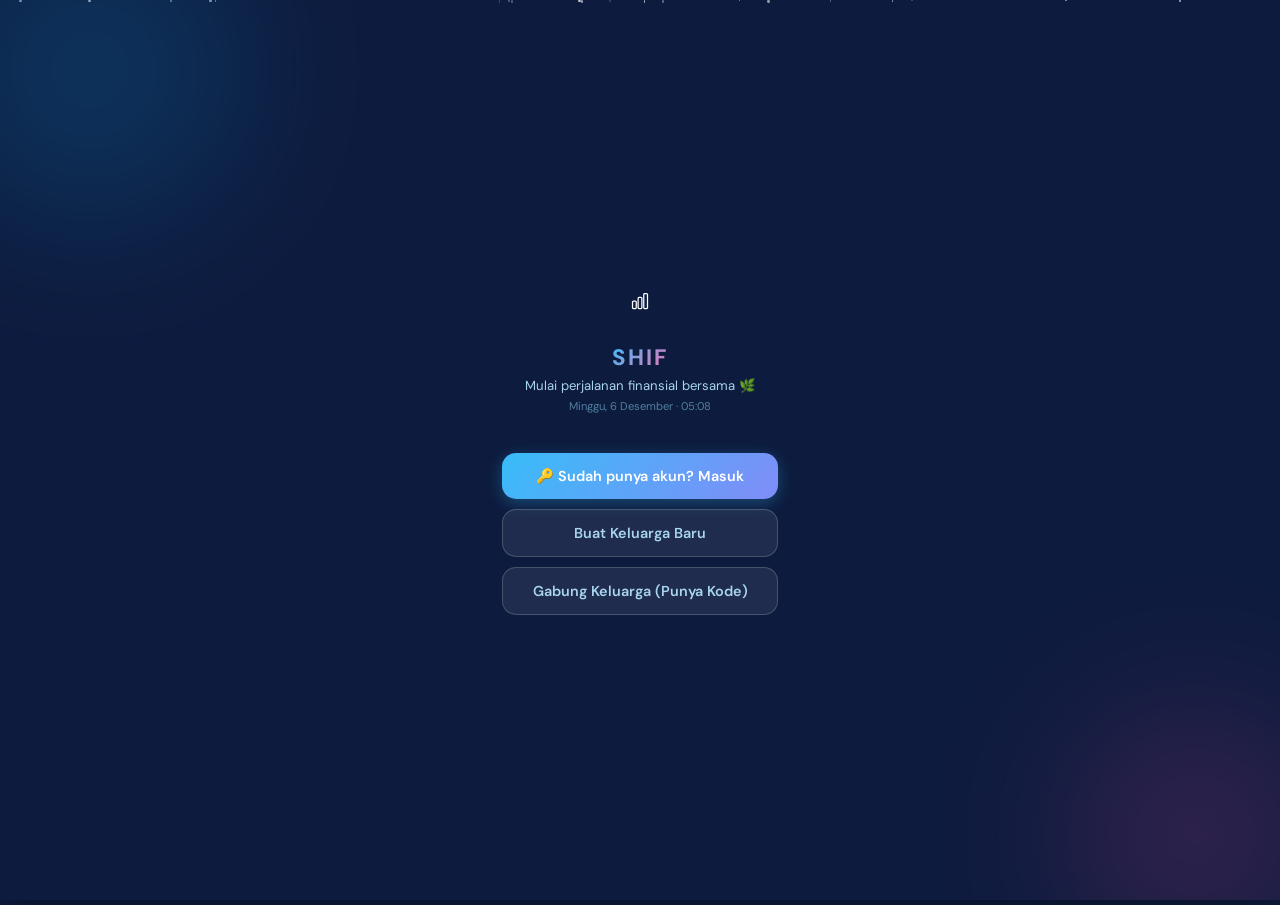
==== commit 868ca13c: "⚡ Update file via Deploy Tool [13/7 07:16]" ====
--- a/index.html
+++ b/index.html
@@ -691,7 +691,7 @@
 
 <!-- SETTINGS MODAL -->
 <div class="ov" id="ovSett" onclick="closeOv(event,'ovSett')">
-  <div class="modal"><div class="modal-hd"><h3 id="settModalTitle">Pengaturan</h3><button class="modal-x" onclick="closeOv(null,'ovSett')"><svg xmlns="http://www.w3.org/2000/svg" width="14" height="14" viewBox="0 0 24 24" fill="none" stroke="var(--tx3)" stroke-width="1.5" stroke-linecap="round" stroke-linejoin="round"><path d="M6 18 18 6M6 6l12 12"/></svg></button></div><div class="modal-bd" id="settModalBody"></div><div class="modal-ft"><button class="btn-cx" id="ovSettBatalBtn" onclick="closeOv(null,'ovSett')">Batal</button><span id="angFtTotal" class="ang-ft-total"></span><button class="btn-ok" onclick="saveSettModal()">Simpan</button></div></div>
+  <div class="modal"><div class="modal-hd"><h3 id="settModalTitle">Pengaturan</h3><button class="modal-x" onclick="closeOv(null,'ovSett')"><svg xmlns="http://www.w3.org/2000/svg" width="14" height="14" viewBox="0 0 24 24" fill="none" stroke="var(--tx3)" stroke-width="1.5" stroke-linecap="round" stroke-linejoin="round"><path d="M6 18 18 6M6 6l12 12"/></svg></button></div><div class="modal-bd" id="settModalBody"></div><div class="modal-ft"><button class="btn-cx" onclick="closeOv(null,'ovSett')">Batal</button><span id="angFtTotal" class="ang-ft-total"></span><button class="btn-ok" onclick="saveSettModal()">Simpan</button></div></div>
 </div>
 
 <!-- BOTTOM SHEET -->
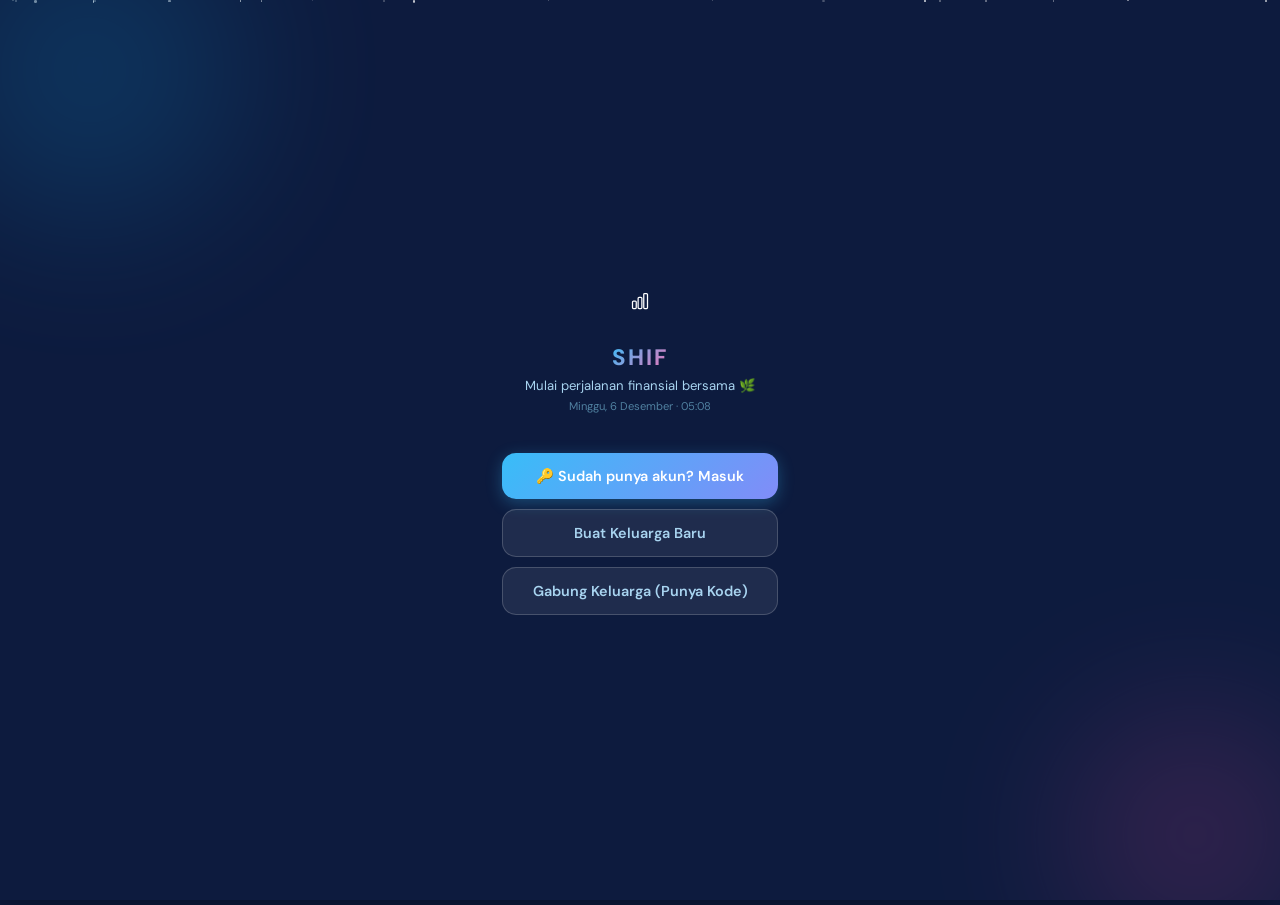
==== commit 3535b590: "⚡ Update file via Deploy Tool [13/7 07:30]" ====
--- a/index.html
+++ b/index.html
@@ -9,6 +9,16 @@
 <meta name="apple-mobile-web-app-title" content="SHIF">
 <meta name="application-name" content="SHIF">
 <title>SHIF</title>
+<meta name="description" content="SHIF — aplikasi keuangan bersama buat rumah tangga, cek pengeluaran & anggaran barengan pasangan.">
+<meta property="og:title" content="SHIF — Shared Household Finance App">
+<meta property="og:description" content="Kelola keuangan rumah tangga bareng pasangan — transaksi, anggaran, tabungan, semua sinkron real-time.">
+<meta property="og:image" content="./og-image.png">
+<meta property="og:type" content="website">
+<meta property="og:url" content="https://iffe-puce.vercel.app/">
+<meta name="twitter:card" content="summary_large_image">
+<meta name="twitter:title" content="SHIF — Shared Household Finance App">
+<meta name="twitter:description" content="Kelola keuangan rumah tangga bareng pasangan — transaksi, anggaran, tabungan, semua sinkron real-time.">
+<meta name="twitter:image" content="./og-image.png">
 <link rel="apple-touch-icon" href="./apple-touch-icon.png">
 <link rel="icon" type="image/png" href="./apple-touch-icon.png">
 <link rel="manifest" href="manifest.json">
@@ -281,7 +291,7 @@
       <svg xmlns="http://www.w3.org/2000/svg" width="16" height="16" viewBox="0 0 24 24" fill="none" stroke="currentColor" stroke-width="2" stroke-linecap="round" stroke-linejoin="round"><path d="m15 18-6-6 6-6"/></svg>
     </button>
     <div class="bulan-nav-center">
-      <div class="bulan-nav-lbl" id="dashBulanLabel">Juni 2026</div>
+      <div class="bulan-nav-lbl skel-pulse" id="dashBulanLabel">Memuat...</div>
       <div class="bulan-nav-sub">
         <span id="dashPeriodDays" style="color:var(--ac);font-weight:700">—</span>
         <span style="color:var(--tx3)"> · </span>
@@ -293,7 +303,7 @@
     </button>
   </div>
   <div class="hero-kas tap-card" onclick="openKasDetail()" style="cursor:pointer">
-    <div class="hk-lbl">Arus Kas — <span id="hk-periode-lbl">Memuat...</span></div>
+    <div class="hk-lbl">Arus Kas — <span id="hk-periode-lbl" class="skel-pulse">Memuat...</span></div>
     <div class="hk-val" id="d-kas">—</div>
     <div class="hk-period"><span class="hk-period-dot"></span><span id="hk-period-text">—</span></div>
     <div class="hk-pills">
@@ -691,7 +701,7 @@
 
 <!-- SETTINGS MODAL -->
 <div class="ov" id="ovSett" onclick="closeOv(event,'ovSett')">
-  <div class="modal"><div class="modal-hd"><h3 id="settModalTitle">Pengaturan</h3><button class="modal-x" onclick="closeOv(null,'ovSett')"><svg xmlns="http://www.w3.org/2000/svg" width="14" height="14" viewBox="0 0 24 24" fill="none" stroke="var(--tx3)" stroke-width="1.5" stroke-linecap="round" stroke-linejoin="round"><path d="M6 18 18 6M6 6l12 12"/></svg></button></div><div class="modal-bd" id="settModalBody"></div><div class="modal-ft"><button class="btn-cx" onclick="closeOv(null,'ovSett')">Batal</button><span id="angFtTotal" class="ang-ft-total"></span><button class="btn-ok" onclick="saveSettModal()">Simpan</button></div></div>
+  <div class="modal"><div class="modal-hd"><h3 id="settModalTitle">Pengaturan</h3><button class="modal-x" onclick="closeOv(null,'ovSett')"><svg xmlns="http://www.w3.org/2000/svg" width="14" height="14" viewBox="0 0 24 24" fill="none" stroke="var(--tx3)" stroke-width="1.5" stroke-linecap="round" stroke-linejoin="round"><path d="M6 18 18 6M6 6l12 12"/></svg></button></div><div class="modal-bd" id="settModalBody"></div><div class="modal-ft"><button class="btn-cx" id="ovSettBatalBtn" onclick="closeOv(null,'ovSett')">Batal</button><span id="angFtTotal" class="ang-ft-total"></span><button class="btn-ok" onclick="saveSettModal()">Simpan</button></div></div>
 </div>
 
 <!-- BOTTOM SHEET -->
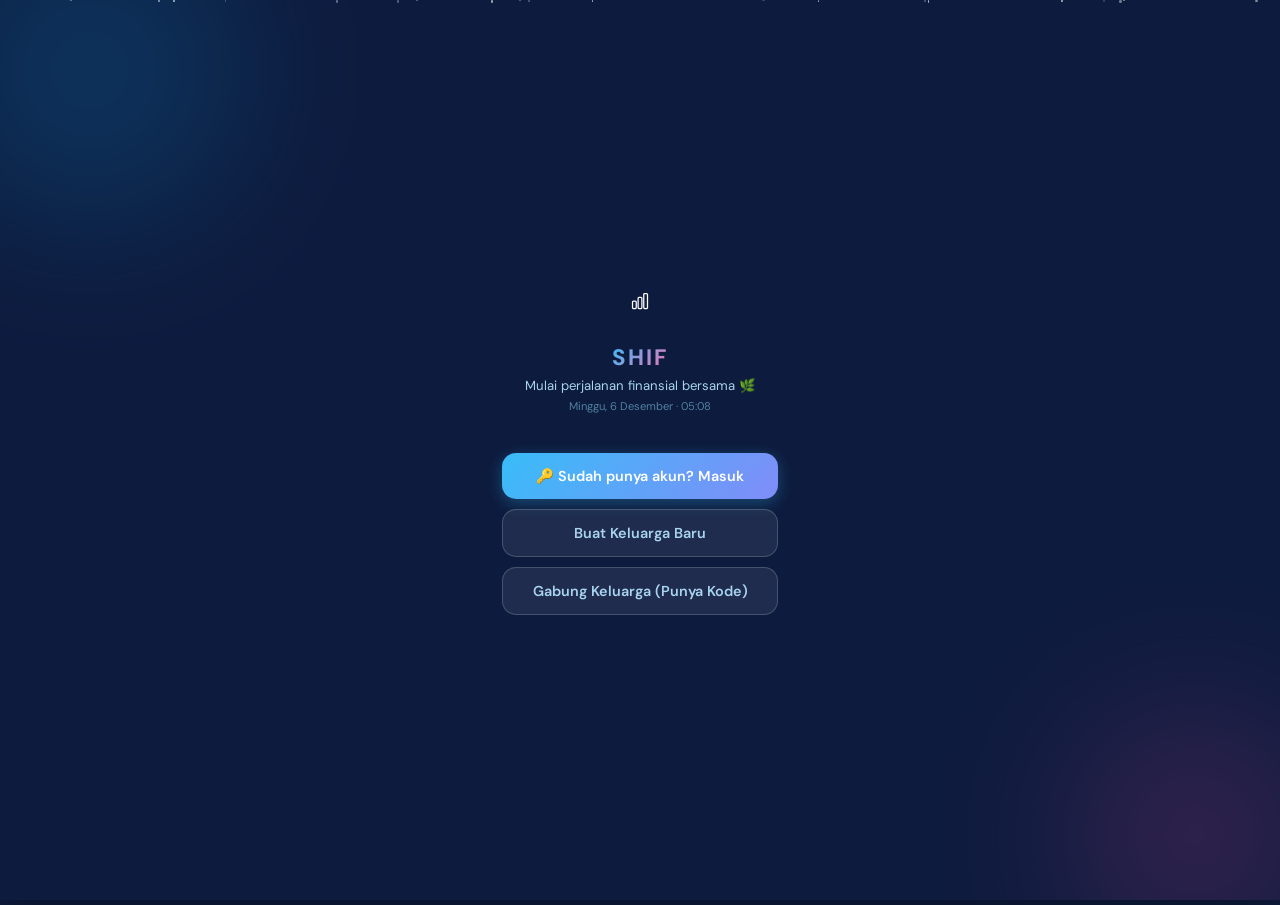
==== commit 6a912de6: "⚡ Update file via Deploy Tool [13/7 07:42]" ====
--- a/index.html
+++ b/index.html
@@ -701,7 +701,7 @@
 
 <!-- SETTINGS MODAL -->
 <div class="ov" id="ovSett" onclick="closeOv(event,'ovSett')">
-  <div class="modal"><div class="modal-hd"><h3 id="settModalTitle">Pengaturan</h3><button class="modal-x" onclick="closeOv(null,'ovSett')"><svg xmlns="http://www.w3.org/2000/svg" width="14" height="14" viewBox="0 0 24 24" fill="none" stroke="var(--tx3)" stroke-width="1.5" stroke-linecap="round" stroke-linejoin="round"><path d="M6 18 18 6M6 6l12 12"/></svg></button></div><div class="modal-bd" id="settModalBody"></div><div class="modal-ft"><button class="btn-cx" id="ovSettBatalBtn" onclick="closeOv(null,'ovSett')">Batal</button><span id="angFtTotal" class="ang-ft-total"></span><button class="btn-ok" onclick="saveSettModal()">Simpan</button></div></div>
+  <div class="modal"><div class="modal-hd"><h3 id="settModalTitle">Pengaturan</h3><button class="modal-x" onclick="closeOv(null,'ovSett')"><svg xmlns="http://www.w3.org/2000/svg" width="14" height="14" viewBox="0 0 24 24" fill="none" stroke="var(--tx3)" stroke-width="1.5" stroke-linecap="round" stroke-linejoin="round"><path d="M6 18 18 6M6 6l12 12"/></svg></button></div><div class="modal-bd" id="settModalBody"></div><div class="modal-ft"><span id="angFtTotal" class="ang-ft-total"></span><button class="btn-ok" onclick="saveSettModal()">Simpan</button></div></div>
 </div>
 
 <!-- BOTTOM SHEET -->
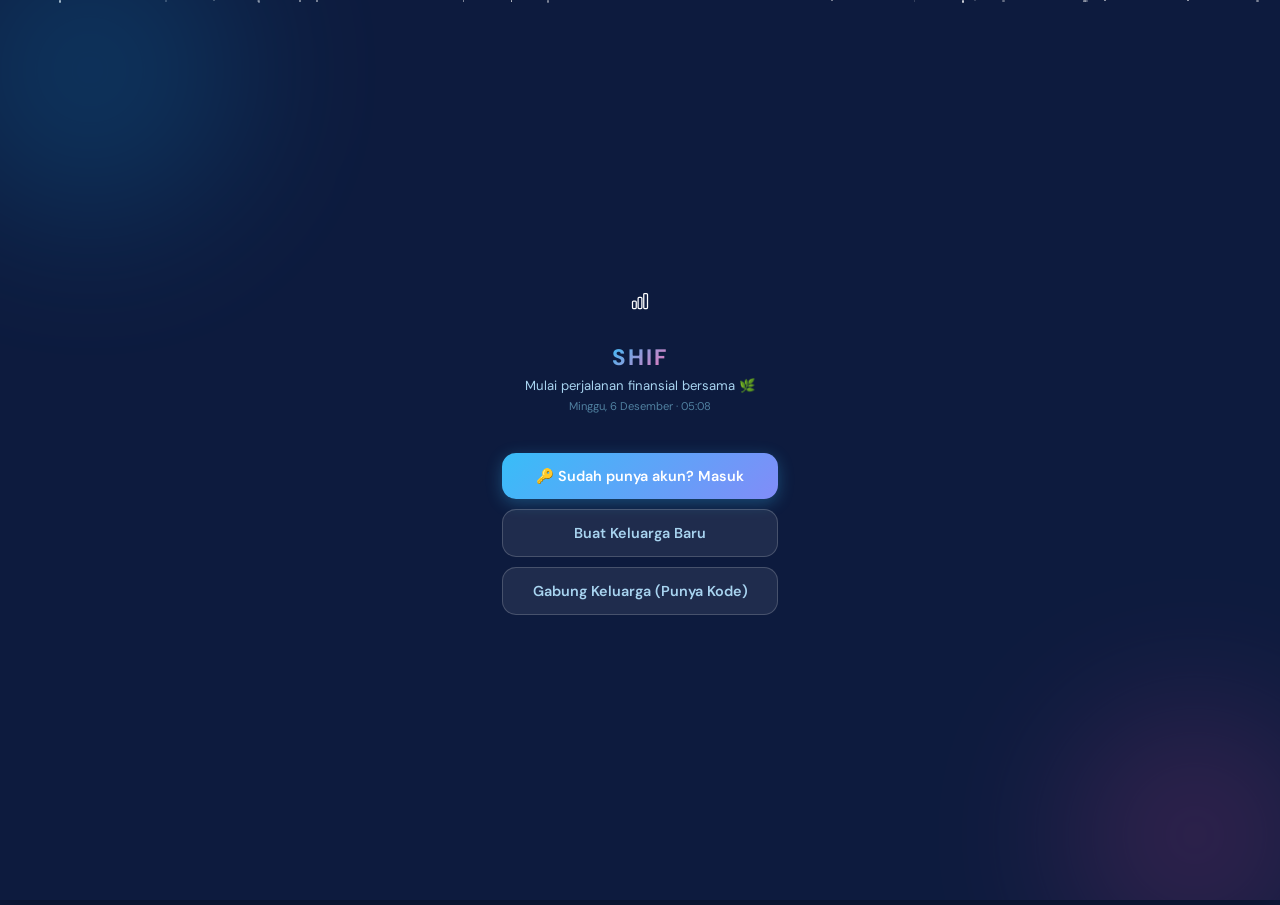
==== commit 9907cb76: "⚡ Update file via Deploy Tool [29/7 19:14]" ====
--- a/index.html
+++ b/index.html
@@ -9,16 +9,6 @@
 <meta name="apple-mobile-web-app-title" content="SHIF">
 <meta name="application-name" content="SHIF">
 <title>SHIF</title>
-<meta name="description" content="SHIF — aplikasi keuangan bersama buat rumah tangga, cek pengeluaran & anggaran barengan pasangan.">
-<meta property="og:title" content="SHIF — Shared Household Finance App">
-<meta property="og:description" content="Kelola keuangan rumah tangga bareng pasangan — transaksi, anggaran, tabungan, semua sinkron real-time.">
-<meta property="og:image" content="./og-image.png">
-<meta property="og:type" content="website">
-<meta property="og:url" content="https://iffe-puce.vercel.app/">
-<meta name="twitter:card" content="summary_large_image">
-<meta name="twitter:title" content="SHIF — Shared Household Finance App">
-<meta name="twitter:description" content="Kelola keuangan rumah tangga bareng pasangan — transaksi, anggaran, tabungan, semua sinkron real-time.">
-<meta name="twitter:image" content="./og-image.png">
 <link rel="apple-touch-icon" href="./apple-touch-icon.png">
 <link rel="icon" type="image/png" href="./apple-touch-icon.png">
 <link rel="manifest" href="manifest.json">
@@ -239,6 +229,10 @@
       <div class="drawer-item-ico"><svg xmlns="http://www.w3.org/2000/svg" width="18" height="18" viewBox="0 0 24 24" fill="none" stroke="currentColor" stroke-width="1.5" stroke-linecap="round" stroke-linejoin="round"><path d="M2.25 18 9 11.25l4.306 4.306a11.95 11.95 0 0 1 5.814-5.518l2.74-1.22m0 0-5.94-2.281m5.94 2.28-2.28 5.941"/></svg></div>
       <div class="drawer-item-info"><div class="drawer-item-name">Rekap Total</div><div class="drawer-item-sub">Ringkasan tahunan</div></div>
     </div>
+    <div class="drawer-item" id="di-perkategori" onclick="goPage('perkategori');closeDrawer()">
+      <div class="drawer-item-ico"><svg xmlns="http://www.w3.org/2000/svg" width="18" height="18" viewBox="0 0 24 24" fill="none" stroke="currentColor" stroke-width="1.5" stroke-linecap="round" stroke-linejoin="round"><path d="M3 13.125C3 12.504 3.504 12 4.125 12h2.25c.621 0 1.125.504 1.125 1.125v6.75C7.5 20.496 6.996 21 6.375 21h-2.25A1.125 1.125 0 0 1 3 19.875v-6.75ZM9.75 8.625c0-.621.504-1.125 1.125-1.125h2.25c.621 0 1.125.504 1.125 1.125v11.25c0 .621-.504 1.125-1.125 1.125h-2.25a1.125 1.125 0 0 1-1.125-1.125V8.625ZM16.5 4.125c0-.621.504-1.125 1.125-1.125h2.25C20.496 3 21 3.504 21 4.125v15.75c0 .621-.504 1.125-1.125 1.125h-2.25a1.125 1.125 0 0 1-1.125-1.125V4.125Z"/></svg></div>
+      <div class="drawer-item-info"><div class="drawer-item-name">Rekap Perkategori</div><div class="drawer-item-sub">Ranking & tren per kategori</div></div>
+    </div>
     <div class="drawer-item" id="di-metode" onclick="goPage('metode');closeDrawer()">
       <div class="drawer-item-ico"><svg xmlns="http://www.w3.org/2000/svg" width="18" height="18" viewBox="0 0 24 24" fill="none" stroke="currentColor" stroke-width="1.5" stroke-linecap="round" stroke-linejoin="round"><path d="M2.25 8.25h19.5M2.25 9h19.5m-16.5 5.25h6m-6 2.25h3m-3.75 3h15a2.25 2.25 0 0 0 2.25-2.25V6.75A2.25 2.25 0 0 0 19.5 4.5h-15a2.25 2.25 0 0 0-2.25 2.25v10.5A2.25 2.25 0 0 0 4.5 19.5Z"/></svg></div>
       <div class="drawer-item-info"><div class="drawer-item-name">Metode Bayar</div><div class="drawer-item-sub">Analisis pembayaran</div></div>
@@ -291,7 +285,7 @@
       <svg xmlns="http://www.w3.org/2000/svg" width="16" height="16" viewBox="0 0 24 24" fill="none" stroke="currentColor" stroke-width="2" stroke-linecap="round" stroke-linejoin="round"><path d="m15 18-6-6 6-6"/></svg>
     </button>
     <div class="bulan-nav-center">
-      <div class="bulan-nav-lbl skel-pulse" id="dashBulanLabel">Memuat...</div>
+      <div class="bulan-nav-lbl" id="dashBulanLabel">Juni 2026</div>
       <div class="bulan-nav-sub">
         <span id="dashPeriodDays" style="color:var(--ac);font-weight:700">—</span>
         <span style="color:var(--tx3)"> · </span>
@@ -303,7 +297,7 @@
     </button>
   </div>
   <div class="hero-kas tap-card" onclick="openKasDetail()" style="cursor:pointer">
-    <div class="hk-lbl">Arus Kas — <span id="hk-periode-lbl" class="skel-pulse">Memuat...</span></div>
+    <div class="hk-lbl">Arus Kas — <span id="hk-periode-lbl">Memuat...</span></div>
     <div class="hk-val" id="d-kas">—</div>
     <div class="hk-period"><span class="hk-period-dot"></span><span id="hk-period-text">—</span></div>
     <div class="hk-pills">
@@ -414,6 +408,48 @@
     <button class="refresh-btn" onclick="loadRekap()"><svg xmlns="http://www.w3.org/2000/svg" width="16" height="16" viewBox="0 0 24 24" fill="none" stroke="var(--tx2)" stroke-width="1.5" stroke-linecap="round" stroke-linejoin="round"><path d="M16.023 9.348h4.992v-.001M2.985 19.644v-4.992m0 0h4.992m-4.993 0 3.181 3.183a8.25 8.25 0 0 0 13.803-3.7M4.031 9.865a8.25 8.25 0 0 1 13.803-3.7l3.181 3.182m0-4.991v4.99"/></svg></button>
   </div>
   <div id="rekapContent"><div class="ldrow"><div class="spin"></div>Memuat...</div></div>
+</div>
+
+<!-- REKAP PERKATEGORI -->
+<div id="pg-perkategori" class="page">
+  <div class="pg-hd">
+    <div><div class="pg-title">Rekap Perkategori</div><div class="pg-sub">Ranking & tren per kategori</div></div>
+    <button class="refresh-btn" onclick="loadPerkategori()"><svg xmlns="http://www.w3.org/2000/svg" width="16" height="16" viewBox="0 0 24 24" fill="none" stroke="var(--tx2)" stroke-width="1.5" stroke-linecap="round" stroke-linejoin="round"><path d="M16.023 9.348h4.992v-.001M2.985 19.644v-4.992m0 0h4.992m-4.993 0 3.181 3.183a8.25 8.25 0 0 0 13.803-3.7M4.031 9.865a8.25 8.25 0 0 1 13.803-3.7l3.181 3.182m0-4.991v4.99"/></svg></button>
+  </div>
+
+  <!-- Toggle Pengeluaran/Pemasukan -->
+  <div class="pk-jenis-toggle">
+    <button class="toggle-view-btn on" id="pkJenisBtn-Pengeluaran" onclick="pkSetJenis('Pengeluaran')">Pengeluaran</button>
+    <button class="toggle-view-btn" id="pkJenisBtn-Pemasukan" onclick="pkSetJenis('Pemasukan')">Pemasukan</button>
+  </div>
+
+  <!-- Filter periode -->
+  <div class="pk-period-row">
+    <button class="toggle-view-btn on" id="pkPeriodBtn-bulan" onclick="pkSetPeriod('bulan')">Bulan Ini</button>
+    <button class="toggle-view-btn" id="pkPeriodBtn-tahun" onclick="pkSetPeriod('tahun')">Tahun Ini</button>
+    <button class="toggle-view-btn" id="pkPeriodBtn-semua" onclick="pkSetPeriod('semua')">Semua</button>
+    <button class="toggle-view-btn" id="pkPeriodBtn-custom" onclick="pkSetPeriod('custom')">Custom</button>
+  </div>
+  <div class="pk-daterange" id="pkDateRange">
+    <div class="inp-row" style="margin-bottom:0"><label class="inp-lbl">Dari</label><input type="date" id="pkDateFrom" class="inp" onchange="pkApplyCustomRange()"></div>
+    <div class="inp-row" style="margin-bottom:0"><label class="inp-lbl">Sampai</label><input type="date" id="pkDateTo" class="inp" onchange="pkApplyCustomRange()"></div>
+  </div>
+
+  <!-- Total -->
+  <div class="pk-total-hero">
+    <div class="pk-total-lbl" id="pkTotalLbl">Total Pengeluaran</div>
+    <div class="pk-total-val" id="pkTotalVal">Rp 0</div>
+    <div class="pk-total-sub" id="pkTotalSub">Bulan Ini</div>
+  </div>
+
+  <!-- Ranking kategori -->
+  <div id="pkList"><div class="ldrow"><div class="spin"></div>Memuat...</div></div>
+
+  <!-- Tren bulanan top 5 kategori -->
+  <div class="pk-tren-wrap">
+    <div style="font-size:0.6rem;font-weight:800;color:var(--tx3);text-transform:uppercase;letter-spacing:0.1em;margin-bottom:8px">Tren Bulanan — Top 5 Kategori</div>
+    <div id="pkTrenWrap"><canvas id="pkTrenChart" height="180"></canvas></div>
+  </div>
 </div>
 
 <!-- METODE -->
@@ -701,7 +737,7 @@
 
 <!-- SETTINGS MODAL -->
 <div class="ov" id="ovSett" onclick="closeOv(event,'ovSett')">
-  <div class="modal"><div class="modal-hd"><h3 id="settModalTitle">Pengaturan</h3><button class="modal-x" onclick="closeOv(null,'ovSett')"><svg xmlns="http://www.w3.org/2000/svg" width="14" height="14" viewBox="0 0 24 24" fill="none" stroke="var(--tx3)" stroke-width="1.5" stroke-linecap="round" stroke-linejoin="round"><path d="M6 18 18 6M6 6l12 12"/></svg></button></div><div class="modal-bd" id="settModalBody"></div><div class="modal-ft"><span id="angFtTotal" class="ang-ft-total"></span><button class="btn-ok" onclick="saveSettModal()">Simpan</button></div></div>
+  <div class="modal"><div class="modal-hd"><h3 id="settModalTitle">Pengaturan</h3><button class="modal-x" onclick="closeOv(null,'ovSett')"><svg xmlns="http://www.w3.org/2000/svg" width="14" height="14" viewBox="0 0 24 24" fill="none" stroke="var(--tx3)" stroke-width="1.5" stroke-linecap="round" stroke-linejoin="round"><path d="M6 18 18 6M6 6l12 12"/></svg></button></div><div class="modal-bd" id="settModalBody"></div><div class="modal-ft"><button class="btn-cx" onclick="closeOv(null,'ovSett')">Batal</button><span id="angFtTotal" class="ang-ft-total"></span><button class="btn-ok" onclick="saveSettModal()">Simpan</button></div></div>
 </div>
 
 <!-- BOTTOM SHEET -->
--- a/css/components.css
+++ b/css/components.css
@@ -28,7 +28,11 @@
 .bs-kas-pill {
   flex: 1; background: var(--glass); border: 1px solid var(--bdr2);
   border-radius: var(--rsm); padding: 10px 8px; text-align: center;
-}
+  animation: cardIn .35s var(--ease) both;
+}
+.bs-kas-pill:nth-child(1) { animation-delay: .03s; }
+.bs-kas-pill:nth-child(2) { animation-delay: .08s; }
+.bs-kas-pill:nth-child(3) { animation-delay: .13s; }
 .bs-kas-pill-lbl {
   font-size: 0.55rem; font-weight: 700;
   text-transform: uppercase; color: var(--tx3); margin-bottom: 3px;
@@ -164,3 +168,73 @@
 .bmon-over { background: linear-gradient(90deg, var(--red), #f97316); }
 .bmon-amts { display: flex; justify-content: space-between; font-size: 0.62rem; color: var(--tx3); }
 .bmon-amts .over { color: var(--red); font-weight: 700; }
+
+/* ══════════════════════════════════════════
+   REKAP PERKATEGORI
+══════════════════════════════════════════ */
+.pk-jenis-toggle { display: flex; gap: 8px; margin-bottom: 12px; }
+.pk-jenis-toggle .toggle-view-btn { flex: 1; padding: 9px 8px; font-size: 0.72rem; border-radius: 12px; }
+
+.pk-period-row { display: flex; gap: 6px; margin-bottom: 8px; }
+.pk-period-row .toggle-view-btn { flex: 1; padding: 7px 6px; }
+
+.pk-daterange {
+  display: none; grid-template-columns: 1fr 1fr; gap: 8px;
+  margin-bottom: 12px;
+}
+.pk-daterange.on { display: grid; }
+.pk-daterange .inp { font-size: 0.75rem; padding: 8px 10px; }
+
+.pk-total-hero {
+  background: linear-gradient(135deg, #0a2a4a, #0d3d6b, #1a1040);
+  border-radius: var(--rsm); padding: 16px; color: #fff;
+  margin-bottom: 14px; text-align: center; position: relative; overflow: hidden;
+}
+.pk-total-hero::before {
+  content: ''; position: absolute; top: -30px; right: -30px;
+  width: 120px; height: 120px; border-radius: 50%;
+  background: radial-gradient(circle, rgba(56,189,248,0.3), transparent 70%);
+}
+.pk-total-lbl {
+  font-size: 0.55rem; font-weight: 800; text-transform: uppercase;
+  letter-spacing: 0.1em; opacity: 0.7; margin-bottom: 4px;
+}
+.pk-total-val { font-family: var(--ffd); font-size: 1.7rem; font-weight: 700; line-height: 1; margin-bottom: 4px; }
+.pk-total-sub { font-size: 0.65rem; opacity: 0.75; }
+
+#pkList { display: flex; flex-direction: column; gap: 6px; margin-bottom: 4px; }
+.pk-item {
+  background: var(--glass); border: 1px solid var(--bdr2);
+  border-radius: var(--rsm); padding: 10px 12px; cursor: pointer;
+  animation: cardIn .3s var(--ease) both;
+}
+.pk-item:active { opacity: 0.85; }
+.pk-top { display: flex; align-items: center; gap: 8px; margin-bottom: 4px; }
+.pk-rank {
+  width: 18px; height: 18px; border-radius: 6px; flex-shrink: 0;
+  background: rgba(56,189,248,0.12); color: var(--ac);
+  font-size: 0.62rem; font-weight: 800;
+  display: flex; align-items: center; justify-content: center;
+}
+.pk-name { font-size: 0.8rem; font-weight: 700; color: var(--tx); flex: 1; min-width: 0; overflow: hidden; text-overflow: ellipsis; white-space: nowrap; display: flex; align-items: center; gap: 5px; }
+.pk-pct  { font-size: 0.7rem; font-weight: 800; color: var(--ac); flex-shrink: 0; }
+.pk-bar  { height: 5px; background: var(--bdr); border-radius: 99px; overflow: hidden; margin-bottom: 4px; }
+.pk-fill { height: 100%; border-radius: 99px; transition: width 1s var(--ease); }
+.pk-amts { display: flex; justify-content: space-between; font-size: 0.62rem; color: var(--tx3); }
+
+.pk-tren-wrap {
+  background: var(--glass); border: 1px solid var(--bdr2);
+  border-radius: var(--rsm); padding: 12px; margin-top: 16px;
+}
+
+/* ── DETAIL POPUP (bottom sheet Rekap Perkategori) ── */
+.pk-detail-hero { text-align: center; margin-bottom: 12px; }
+.pk-detail-val { font-size: 1.3rem; font-weight: 700; color: var(--ac); }
+.pk-detail-sub { font-size: 0.75rem; color: var(--tx3); }
+.pk-detail-stats { display: grid; grid-template-columns: 1fr 1fr 1fr; gap: 6px; margin-bottom: 12px; }
+.pk-detail-stat {
+  background: var(--glass); border: 1px solid var(--bdr2);
+  border-radius: var(--rsm); padding: 8px 6px; text-align: center;
+}
+.pk-detail-stat-lbl { font-size: 0.52rem; font-weight: 700; color: var(--tx3); text-transform: uppercase; margin-bottom: 2px; }
+.pk-detail-stat-val { font-size: 0.78rem; font-weight: 800; font-family: var(--ffd); color: var(--tx); }
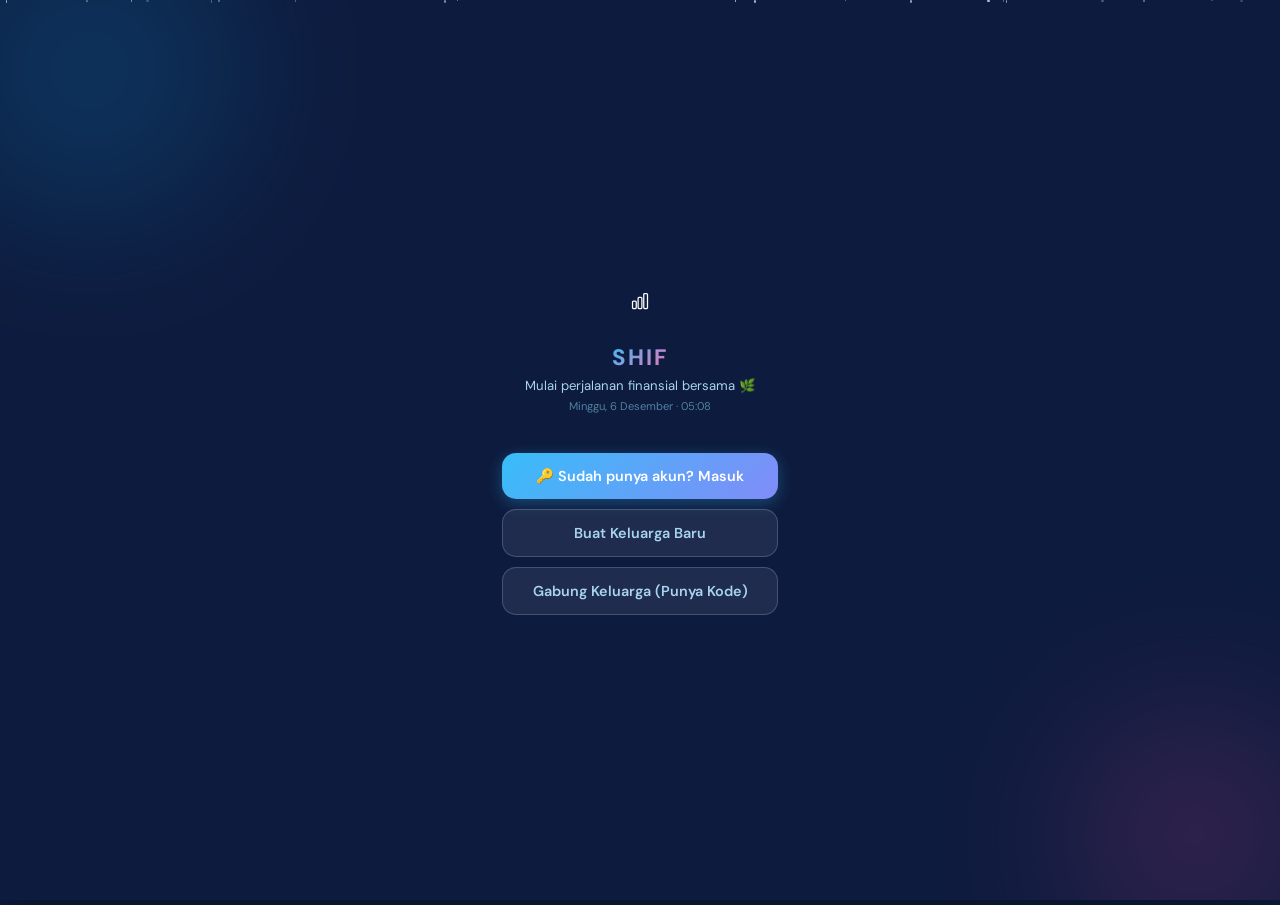
==== commit 65d4ef49: "⚡ Update file via Deploy Tool [31/7 07:18]" ====
--- a/index.html
+++ b/index.html
@@ -9,6 +9,16 @@
 <meta name="apple-mobile-web-app-title" content="SHIF">
 <meta name="application-name" content="SHIF">
 <title>SHIF</title>
+<meta name="description" content="SHIF — aplikasi keuangan bersama buat rumah tangga, cek pengeluaran & anggaran barengan pasangan.">
+<meta property="og:title" content="SHIF — Shared Household Finance App">
+<meta property="og:description" content="Kelola keuangan rumah tangga bareng pasangan — transaksi, anggaran, tabungan, semua sinkron real-time.">
+<meta property="og:image" content="./og-image.png">
+<meta property="og:type" content="website">
+<meta property="og:url" content="https://iffe-puce.vercel.app/">
+<meta name="twitter:card" content="summary_large_image">
+<meta name="twitter:title" content="SHIF — Shared Household Finance App">
+<meta name="twitter:description" content="Kelola keuangan rumah tangga bareng pasangan — transaksi, anggaran, tabungan, semua sinkron real-time.">
+<meta name="twitter:image" content="./og-image.png">
 <link rel="apple-touch-icon" href="./apple-touch-icon.png">
 <link rel="icon" type="image/png" href="./apple-touch-icon.png">
 <link rel="manifest" href="manifest.json">
@@ -285,7 +295,7 @@
       <svg xmlns="http://www.w3.org/2000/svg" width="16" height="16" viewBox="0 0 24 24" fill="none" stroke="currentColor" stroke-width="2" stroke-linecap="round" stroke-linejoin="round"><path d="m15 18-6-6 6-6"/></svg>
     </button>
     <div class="bulan-nav-center">
-      <div class="bulan-nav-lbl" id="dashBulanLabel">Juni 2026</div>
+      <div class="bulan-nav-lbl skel-pulse" id="dashBulanLabel">Memuat...</div>
       <div class="bulan-nav-sub">
         <span id="dashPeriodDays" style="color:var(--ac);font-weight:700">—</span>
         <span style="color:var(--tx3)"> · </span>
@@ -297,7 +307,7 @@
     </button>
   </div>
   <div class="hero-kas tap-card" onclick="openKasDetail()" style="cursor:pointer">
-    <div class="hk-lbl">Arus Kas — <span id="hk-periode-lbl">Memuat...</span></div>
+    <div class="hk-lbl">Arus Kas — <span id="hk-periode-lbl" class="skel-pulse">Memuat...</span></div>
     <div class="hk-val" id="d-kas">—</div>
     <div class="hk-period"><span class="hk-period-dot"></span><span id="hk-period-text">—</span></div>
     <div class="hk-pills">
@@ -737,7 +747,7 @@
 
 <!-- SETTINGS MODAL -->
 <div class="ov" id="ovSett" onclick="closeOv(event,'ovSett')">
-  <div class="modal"><div class="modal-hd"><h3 id="settModalTitle">Pengaturan</h3><button class="modal-x" onclick="closeOv(null,'ovSett')"><svg xmlns="http://www.w3.org/2000/svg" width="14" height="14" viewBox="0 0 24 24" fill="none" stroke="var(--tx3)" stroke-width="1.5" stroke-linecap="round" stroke-linejoin="round"><path d="M6 18 18 6M6 6l12 12"/></svg></button></div><div class="modal-bd" id="settModalBody"></div><div class="modal-ft"><button class="btn-cx" onclick="closeOv(null,'ovSett')">Batal</button><span id="angFtTotal" class="ang-ft-total"></span><button class="btn-ok" onclick="saveSettModal()">Simpan</button></div></div>
+  <div class="modal"><div class="modal-hd"><h3 id="settModalTitle">Pengaturan</h3><button class="modal-x" onclick="closeOv(null,'ovSett')"><svg xmlns="http://www.w3.org/2000/svg" width="14" height="14" viewBox="0 0 24 24" fill="none" stroke="var(--tx3)" stroke-width="1.5" stroke-linecap="round" stroke-linejoin="round"><path d="M6 18 18 6M6 6l12 12"/></svg></button></div><div class="modal-bd" id="settModalBody"></div><div class="modal-ft"><button class="btn-cx" id="ovSettBatalBtn" onclick="closeOv(null,'ovSett')">Batal</button><span id="angFtTotal" class="ang-ft-total"></span><button class="btn-ok" onclick="saveSettModal()">Simpan</button></div></div>
 </div>
 
 <!-- BOTTOM SHEET -->
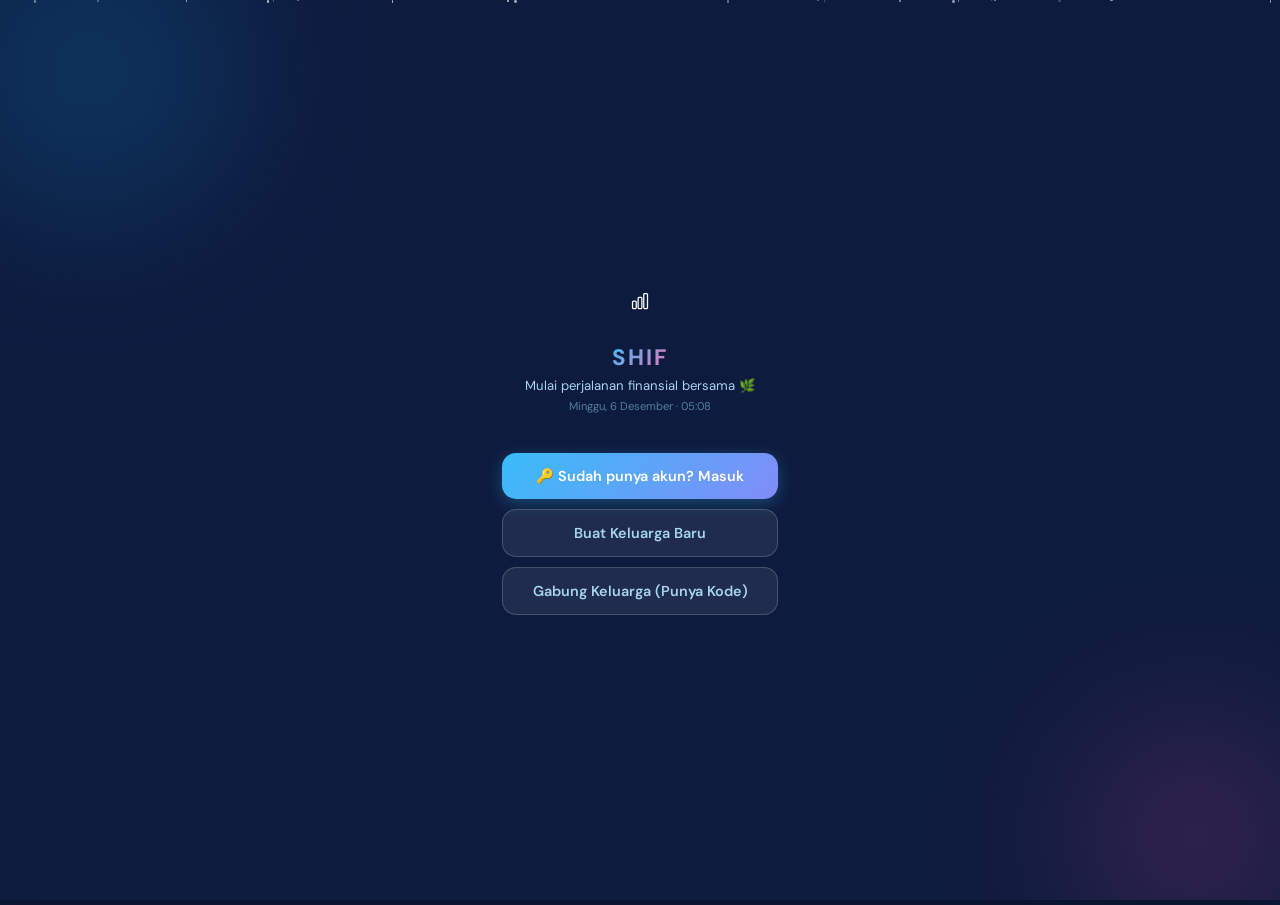
==== commit 616846c9: "⚡ Update file via Deploy Tool [31/7 20:43]" ====
--- a/index.html
+++ b/index.html
@@ -270,10 +270,6 @@
         <span class="drawer-invite-lbl">Kode undangan:</span>
         <span class="drawer-invite-code" id="drawerInviteCode">——</span>
       </div>
-      <button class="drawer-logout-btn" onclick="pinLogout()" style="width:100%">
-        <svg xmlns="http://www.w3.org/2000/svg" width="14" height="14" viewBox="0 0 24 24" fill="none" stroke="currentColor" stroke-width="1.5" stroke-linecap="round" stroke-linejoin="round" style="vertical-align:-2px;margin-right:4px"><path d="M15.75 9V5.25A2.25 2.25 0 0 0 13.5 3h-6a2.25 2.25 0 0 0-2.25 2.25v13.5A2.25 2.25 0 0 0 7.5 21h6a2.25 2.25 0 0 0 2.25-2.25V15M12 9l-3 3m0 0 3 3m-3-3h12.75"/></svg>
-        Ganti Pengguna
-      </button>
     </div>
   </div>
 </div>
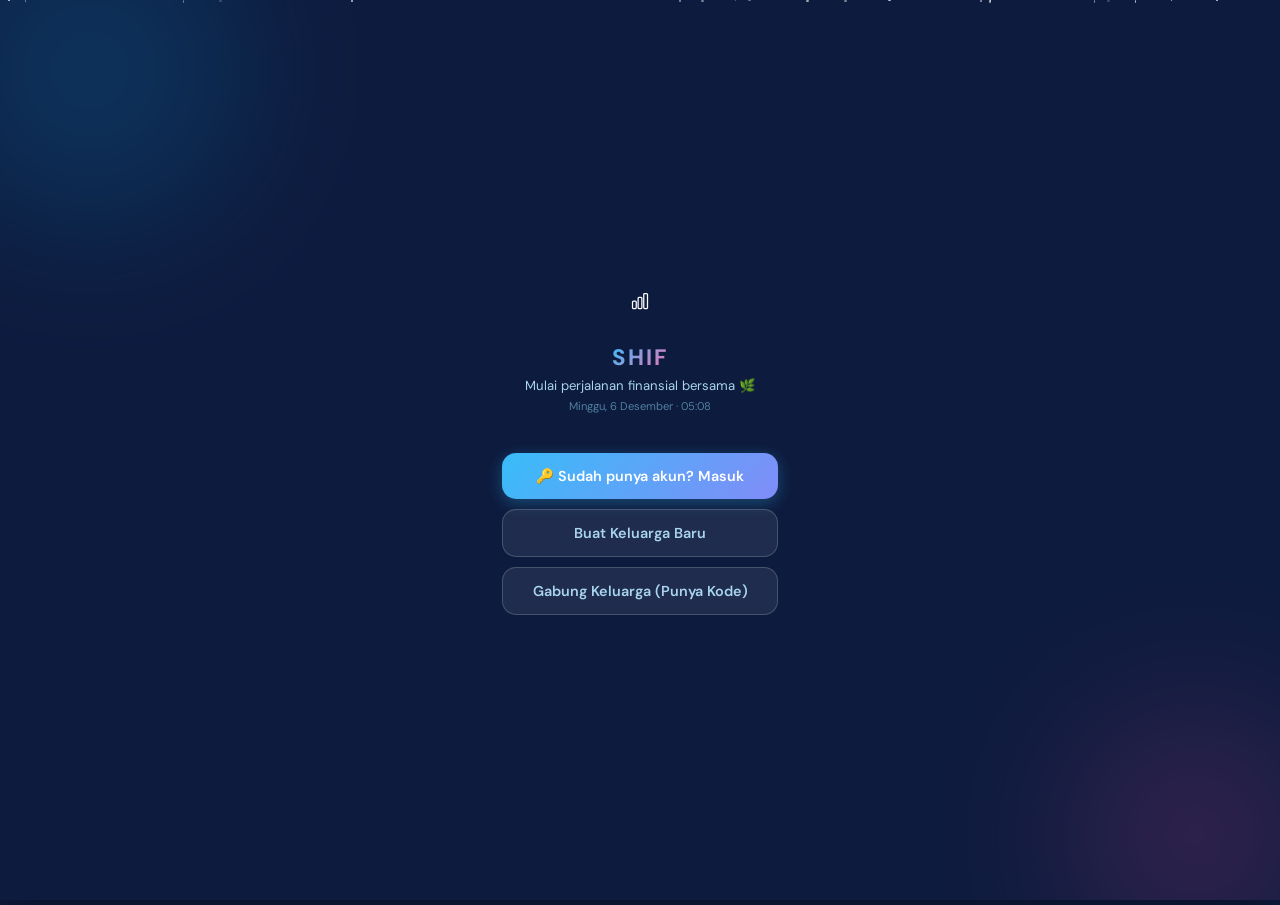
==== commit ef9b28c7: "⚡ Update file via Deploy Tool [4/10 08:48]" ====
--- a/index.html
+++ b/index.html
@@ -256,6 +256,10 @@
       <div class="drawer-item-info"><div class="drawer-item-name">Notifikasi</div><div class="drawer-item-sub">Alert & peringatan</div></div>
       <span class="drawer-badge" id="notifBadge" style="display:none">!</span>
     </div>
+    <div class="drawer-item" id="di-aktivitas" onclick="goPage('aktivitas');closeDrawer()">
+      <div class="drawer-item-ico"><svg xmlns="http://www.w3.org/2000/svg" width="18" height="18" viewBox="0 0 24 24" fill="none" stroke="currentColor" stroke-width="1.5" stroke-linecap="round" stroke-linejoin="round"><path d="M12 6v6h4.5m4.5 0a9 9 0 1 1-18 0 9 9 0 0 1 18 0Z"/></svg></div>
+      <div class="drawer-item-info"><div class="drawer-item-name">Riwayat Aktivitas</div><div class="drawer-item-sub">Log perubahan transaksi</div></div>
+    </div>
 
     <!-- Tema & Ganti Pengguna — di dalam drawer-nav, sticky di bawah scroll -->
     <div style="padding:10px 14px;display:flex;flex-direction:column;gap:6px;border-top:1px solid var(--bdr);margin-top:6px;position:sticky;bottom:0;background:var(--bg2)">
@@ -493,6 +497,15 @@
 <div id="pg-notif" class="page">
   <div class="pg-hd"><div><div class="pg-title">Notifikasi</div><div class="pg-sub">Alert & Peringatan</div></div><div style="display:flex;gap:6px"><button class="refresh-btn" onclick="openTambahPesan()"><svg xmlns="http://www.w3.org/2000/svg" width="16" height="16" viewBox="0 0 24 24" fill="none" stroke="var(--tx2)" stroke-width="1.5" stroke-linecap="round" stroke-linejoin="round"><path d="M12 4.5v15m7.5-7.5h-15"/></svg></button><button class="refresh-btn" onclick="refreshNotifPage(this)"><svg xmlns="http://www.w3.org/2000/svg" width="16" height="16" viewBox="0 0 24 24" fill="none" stroke="var(--tx2)" stroke-width="1.5" stroke-linecap="round" stroke-linejoin="round"><path d="M16.023 9.348h4.992v-.001M2.985 19.644v-4.992m0 0h4.992m-4.993 0 3.181 3.183a8.25 8.25 0 0 0 13.803-3.7M4.031 9.865a8.25 8.25 0 0 1 13.803-3.7l3.181 3.182m0-4.991v4.99"/></svg></button></div></div>
   <div id="notifList"><div class="ldrow"><div class="spin"></div>Memuat...</div></div>
+</div>
+
+<!-- RIWAYAT AKTIVITAS -->
+<div id="pg-aktivitas" class="page">
+  <div class="pg-hd">
+    <div><div class="pg-title">Riwayat Aktivitas</div><div class="pg-sub">Log perubahan transaksi</div></div>
+    <button class="refresh-btn" onclick="loadAktivitas()"><svg xmlns="http://www.w3.org/2000/svg" width="16" height="16" viewBox="0 0 24 24" fill="none" stroke="var(--tx2)" stroke-width="1.5" stroke-linecap="round" stroke-linejoin="round"><path d="M16.023 9.348h4.992v-.001M2.985 19.644v-4.992m0 0h4.992m-4.993 0 3.181 3.183a8.25 8.25 0 0 0 13.803-3.7M4.031 9.865a8.25 8.25 0 0 1 13.803-3.7l3.181 3.182m0-4.991v4.99"/></svg></button>
+  </div>
+  <div id="aktivitasList"><div class="ldrow"><div class="spin"></div>Memuat...</div></div>
 </div>
 
 <!-- PENGATURAN -->
